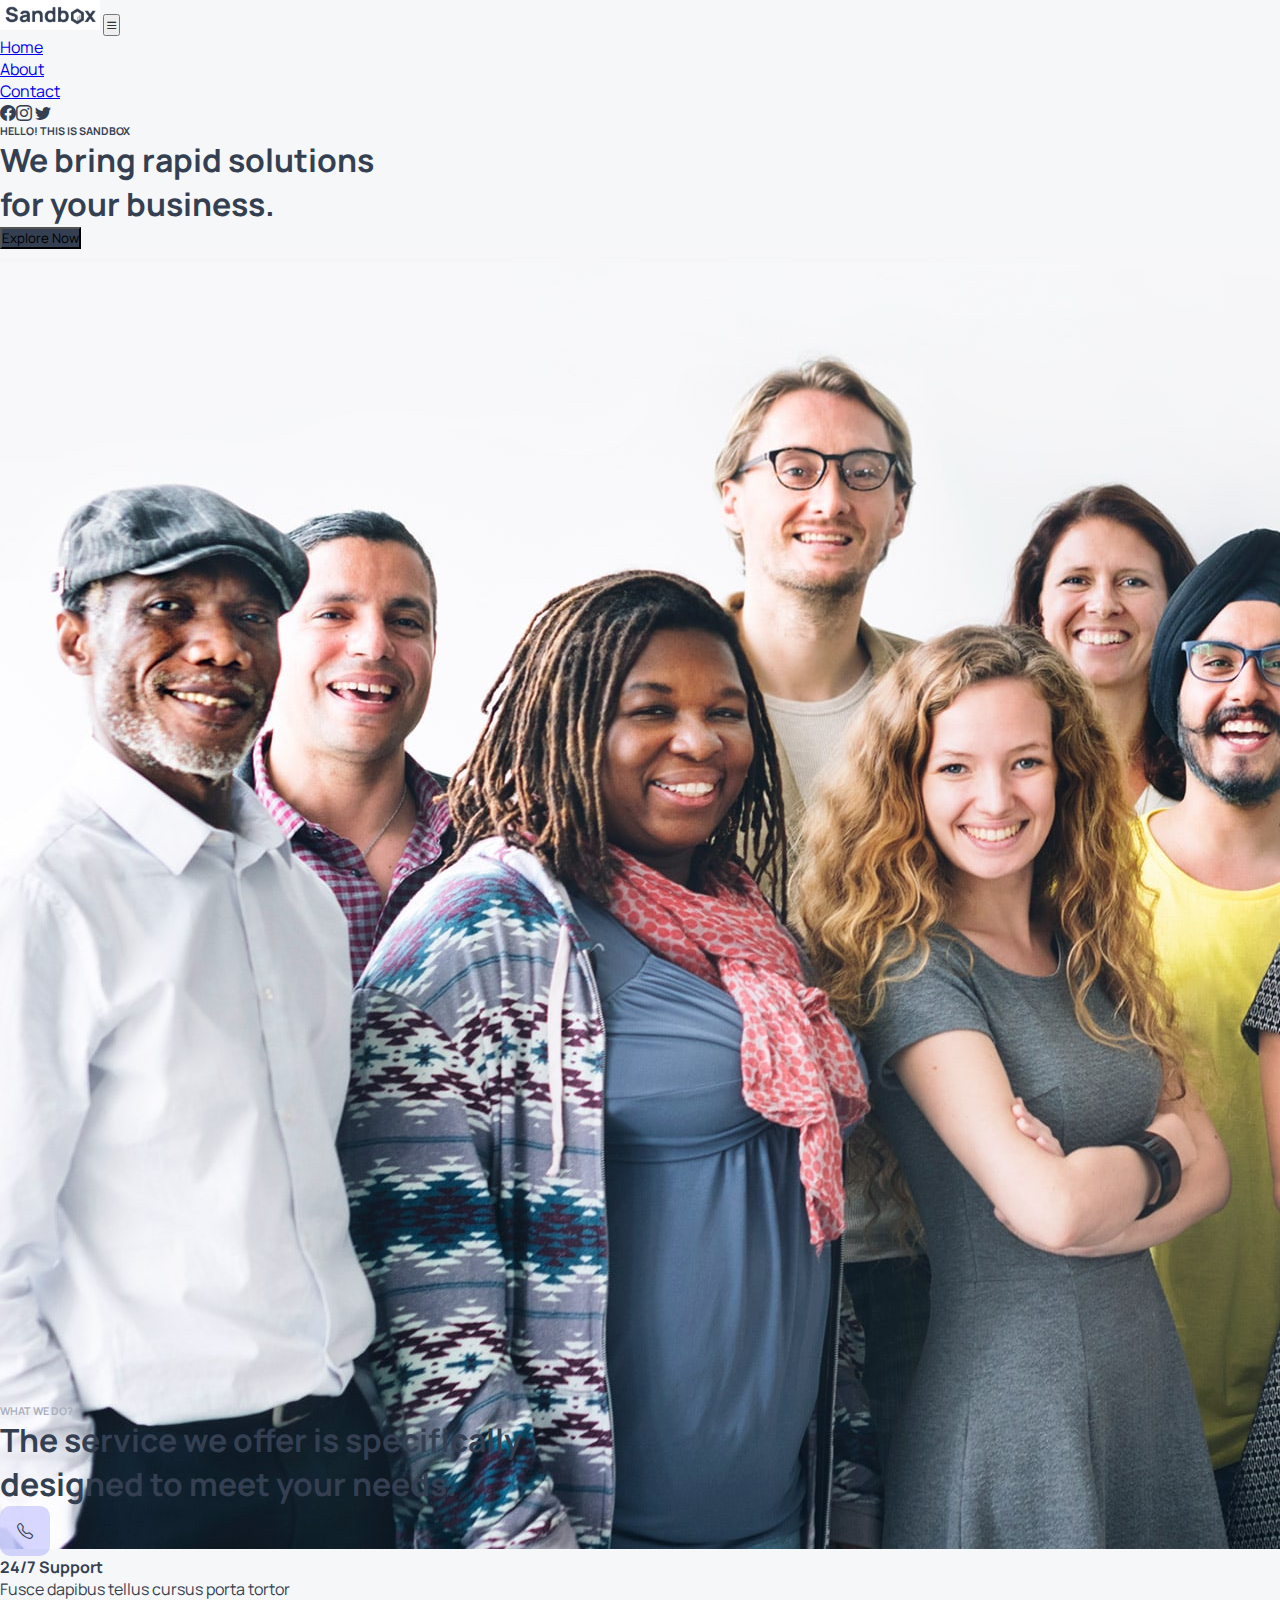
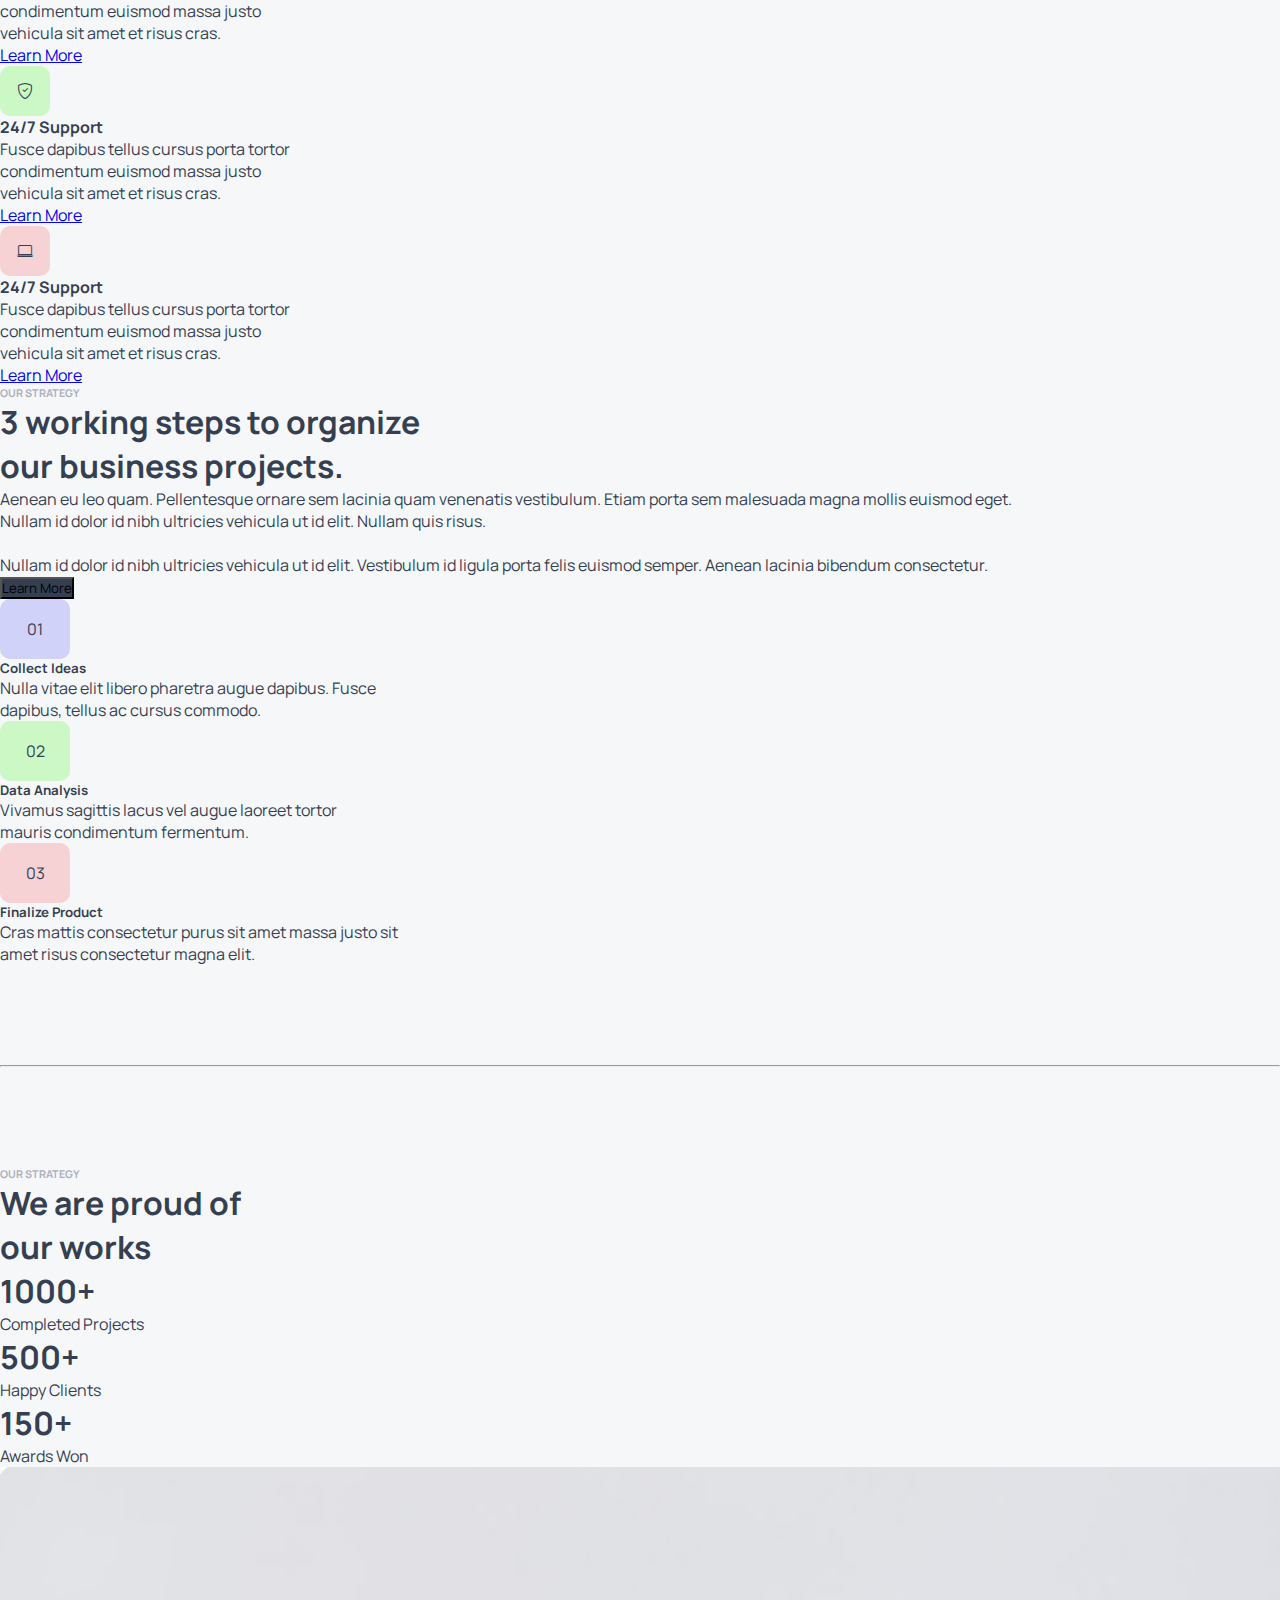
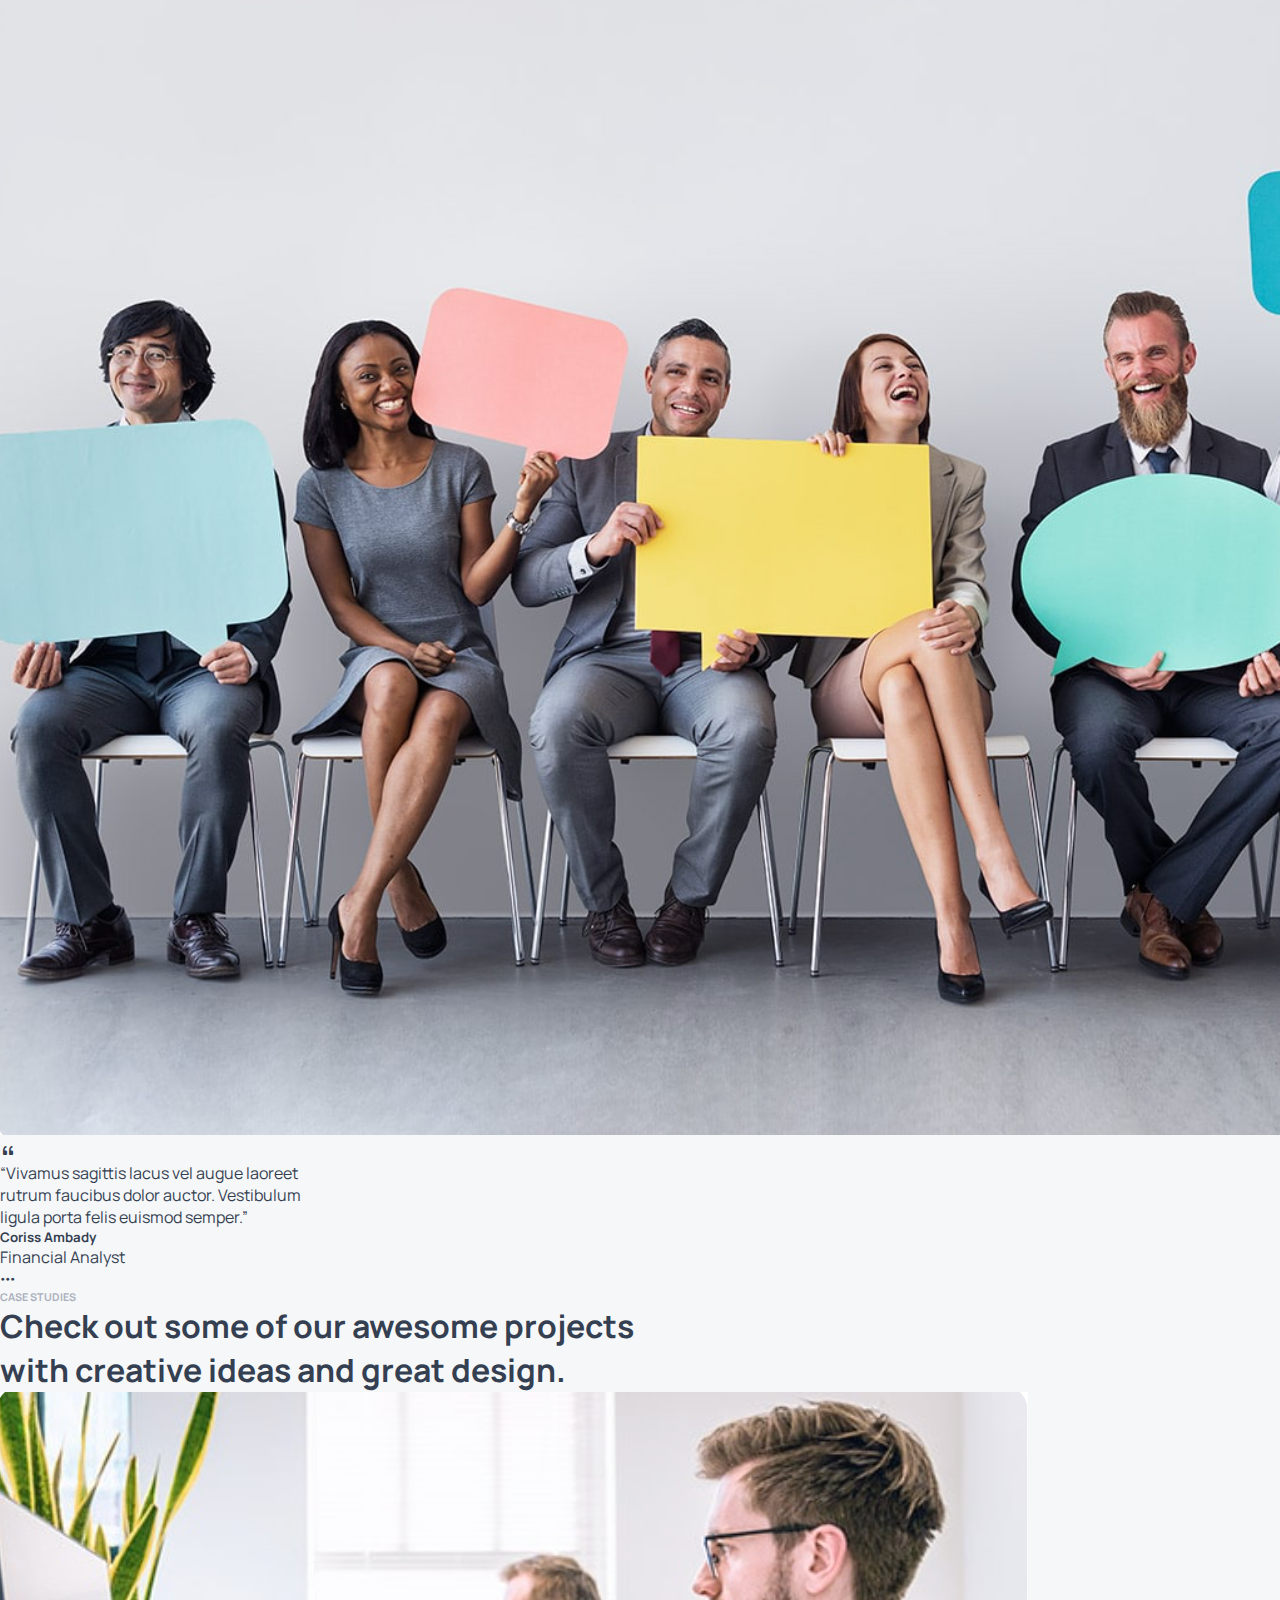
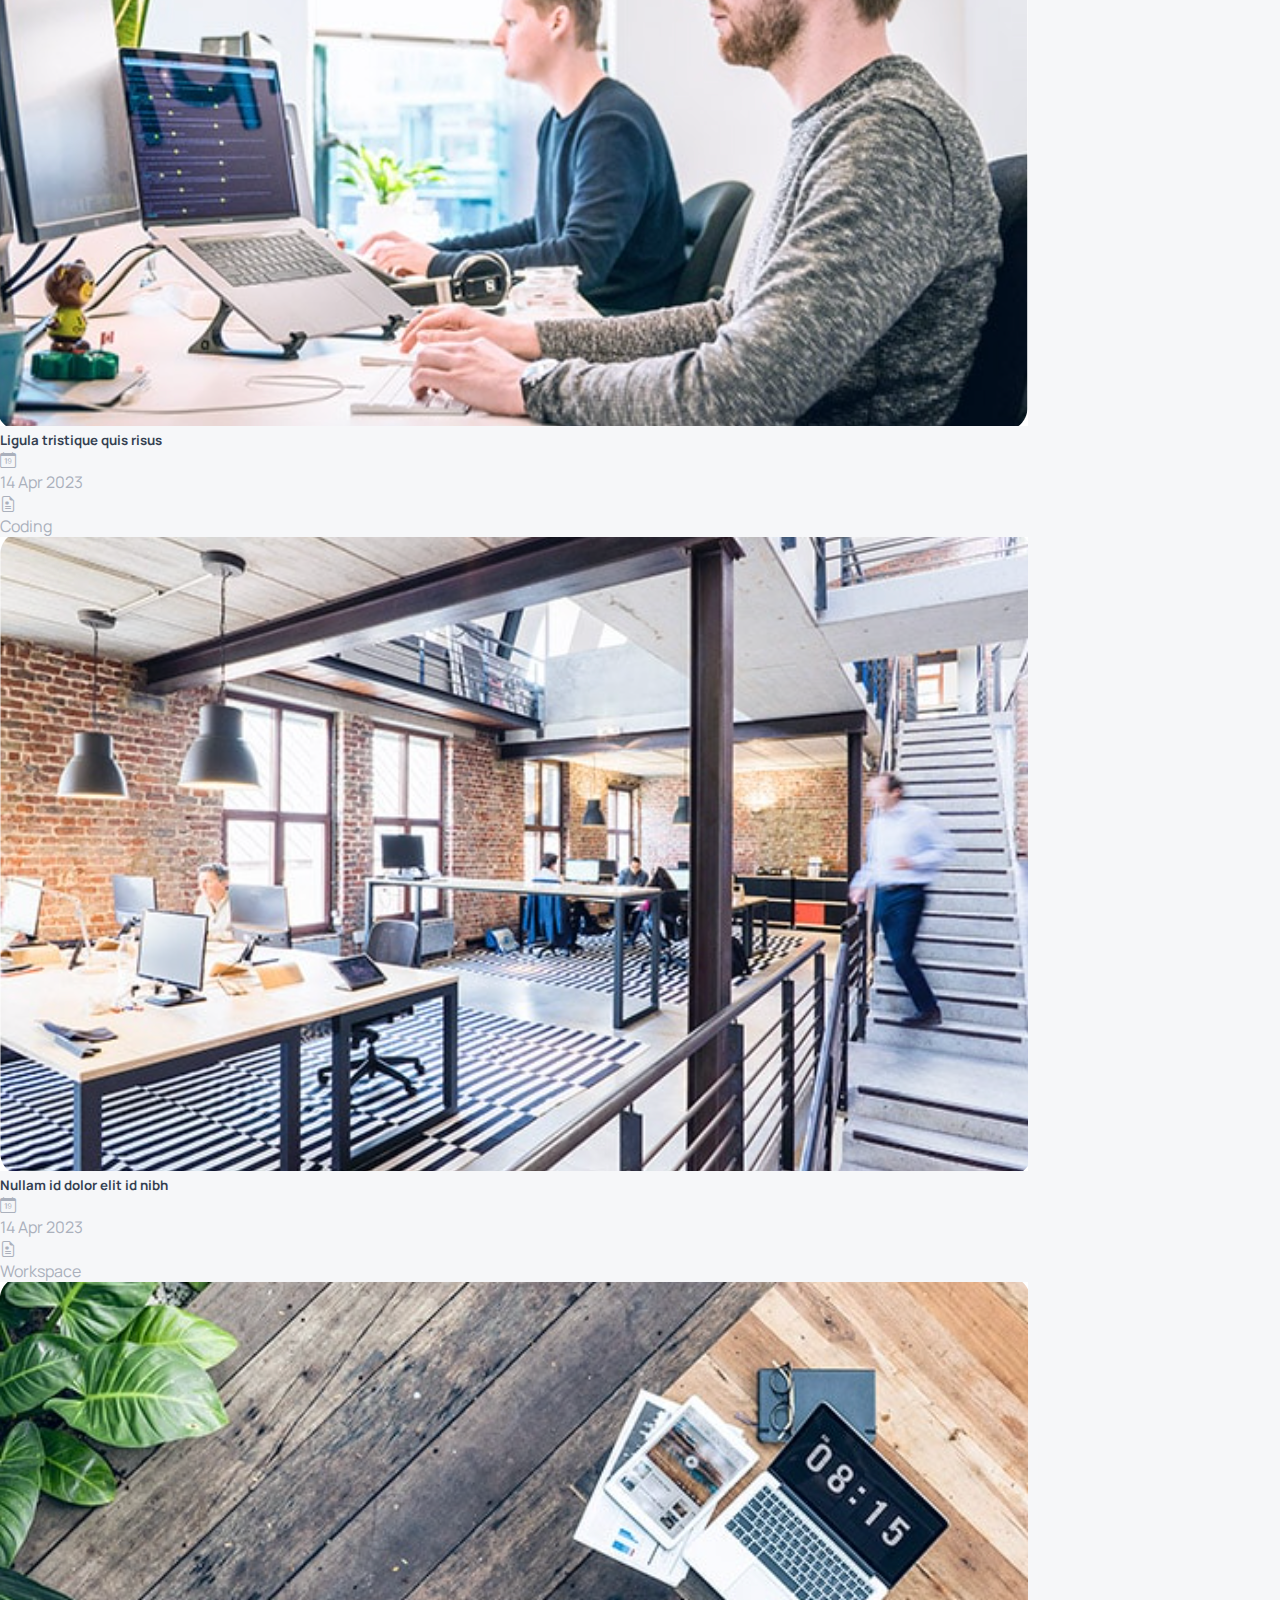
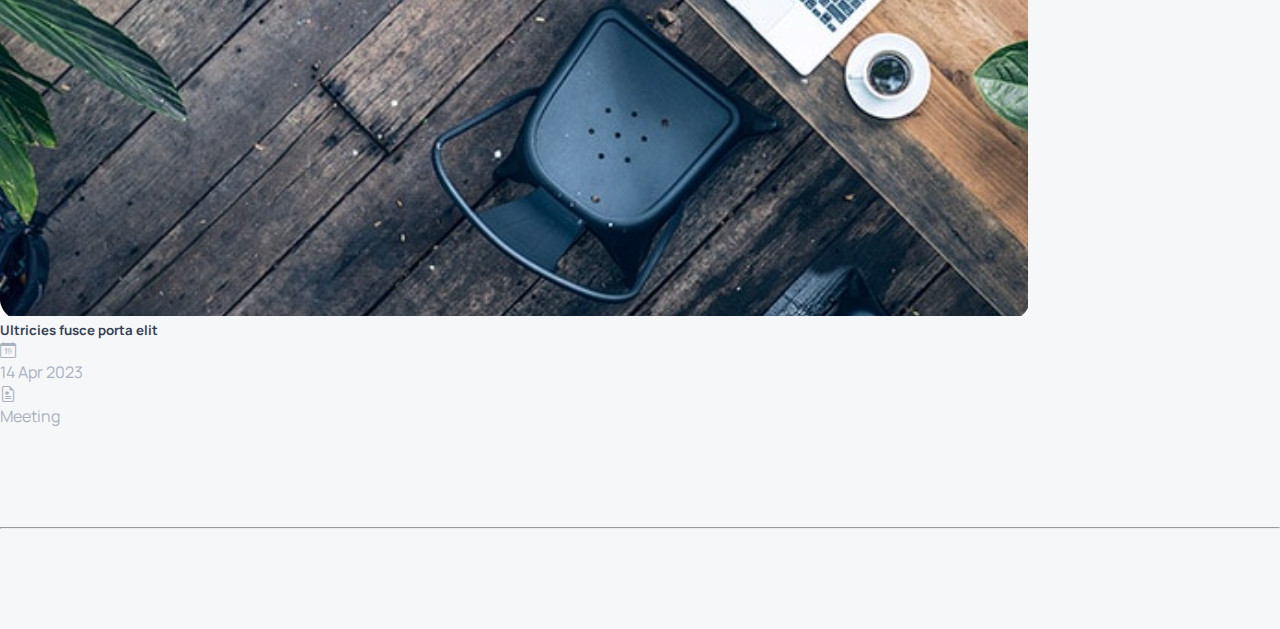
==== index.html @ 97f1c627 "case studies added" ====
<!DOCTYPE html>
<html lang="en">
  <head>
    <meta charset="UTF-8" />
    <meta name="viewport" content="width=device-width, initial-scale=1.0" />
    <title>Document</title>
    <!-- Bootstrap CSS CDN -->
    <link
      href="https://cdn.jsdelivr.net/npm/bootstrap@5.3.1/dist/css/bootstrap.min.css"
      rel="stylesheet"
      integrity="sha384-4bw+/aepP/YC94hEpVNVgiZdgIC5+VKNBQNGCHeKRQN+PtmoHDEXuppvnDJzQIu9"
      crossorigin="anonymous"
    />

    <!-- Bootstrap Icons -->
    <link
      rel="stylesheet"
      href="https://cdn.jsdelivr.net/npm/bootstrap-icons@1.10.5/font/bootstrap-icons.css"
    />

    <!-- CSS File -->
    <link rel="stylesheet" href="styles/style.css" />

    <!-- Google font -->
    <link rel="preconnect" href="https://fonts.googleapis.com" />
    <link rel="preconnect" href="https://fonts.gstatic.com" crossorigin />
    <link
      href="https://fonts.googleapis.com/css2?family=Manrope:wght@200;300;400;500;600;700;800&display=swap"
      rel="stylesheet"
    />
  </head>
  <body>
    <!-- Main Start -->

    <!-- Navbar Start -->
    <nav class="navbar navbar-expand-lg bg-white m-lg-5 p-lg-3 rounded-2">
      <div class="container-fluid">
        <a class="navbar-brand" href="#"
          ><img src="assets/logo.png" style="width: 100px" alt=""
        /></a>
        <button
          class="navbar-toggler border-0"
          type="button"
          data-bs-toggle="collapse"
          data-bs-target="#navbarSupportedContent"
          aria-controls="navbarSupportedContent"
          aria-expanded="false"
          aria-label="Toggle navigation"
        >
          <!-- <span class="navbar-toggler-icon"></span> -->
          <i class="bi bi-list"></i>
        </button>
        <div class="collapse navbar-collapse" id="navbarSupportedContent">
          <ul class="navbar-nav me-auto mb-2 mb-lg-0 mx-lg-auto">
            <li class="nav-item mx-3 fw-semibold">
              <a class="nav-link active" aria-current="page" href="#">Home</a>
            </li>
            <li class="nav-item mx-3 fw-semibold">
              <a class="nav-link" href="#">About</a>
            </li>
            <li class="nav-item mx-3 fw-semibold">
              <a class="nav-link" href="#">Contact</a>
            </li>
          </ul>
          <div>
            <i class="bi bi-facebook fs-5 mx-2"></i
            ><i class="bi bi-instagram fs-5 mx-2"></i>
            <i class="bi bi-twitter fs-5 mx-2"></i>
          </div>
        </div>
      </div>
    </nav>
    <!-- Navbar End -->

    <main>
      <!-- Banner Start -->
      <section class="mt-5 pt-5 position-relative">
        <h6 class="text-center fw-semibold">HELLO! THIS IS SANDBOX</h6>
        <h1 class="text-center fw-semibold headline">
          We bring rapid solutions <br />
          for your business.
        </h1>

        <button
          class="primary-btn border-0 rounded-pill py-3 px-lg-5 px-4 fw-semibold text-white d-block mx-auto mt-5"
        >
          Explore Now
        </button>

        <img class="img-fluid z" src="assets/banner.jpg" alt="" />
      </section>
      <!-- Banner End -->

      <!-- What we Do -->
      <section class="container bg-white rounded-3 margin">
        <h6 class="text-center fw-semibold pt-5 text-soft">WHAT WE DO?</h6>
        <h1 class="text-center my-5 fw-semibold">
          The service we offer is specifically <br />
          designed to meet your needs.
        </h1>

        <div class="row mb-5">
          <div class="col-12 col-md-6 col-lg-4">
            <div class="text-center">
              <div class="light-blue mx-auto mb-3">
                <i class="bi bi-telephone d-block mx-auto text-primary"></i>
              </div>
              <h4>24/7 Support</h4>
              <p class="text-secondary">
                Fusce dapibus tellus cursus porta tortor <br />
                condimentum euismod massa justo <br />
                vehicula sit amet et risus cras.
              </p>
              <a class="text-decoration-none fw-semibold text-primary" href="#"
                ><p>Learn More</p></a
              >
            </div>
          </div>
          <div class="col-12 col-md-6 col-lg-4">
            <div class="text-center">
              <div class="light-green mx-auto mb-3">
                <i class="bi bi-shield-check text-success"></i>
              </div>
              <h4>24/7 Support</h4>
              <p class="text-secondary">
                Fusce dapibus tellus cursus porta tortor <br />
                condimentum euismod massa justo <br />
                vehicula sit amet et risus cras.
              </p>
              <a class="text-decoration-none fw-semibold text-success" href="#"
                ><p>Learn More</p></a
              >
            </div>
          </div>
          <div class="col-12 col-md-6 col-lg-4">
            <div class="text-center">
              <div class="light-red mx-auto mb-3">
                <i class="bi bi-laptop text-danger"></i>
              </div>
              <h4>24/7 Support</h4>
              <p class="text-secondary">
                Fusce dapibus tellus cursus porta tortor <br />
                condimentum euismod massa justo <br />
                vehicula sit amet et risus cras.
              </p>
              <a class="text-decoration-none fw-semibold text-danger" href="#"
                ><p>Learn More</p></a
              >
            </div>
          </div>
        </div>

        <!-- Our Strategy -->
        <section>
          <div class="row p-5">
            <div class="col-12 col-md-6 col-lg-6">
              <h6 class="fw-semibold text-soft">OUR STRATEGY</h6>
              <h1 class="fw-semibold mt-4">
                3 working steps to organize <br />
                our business projects.
              </h1>
              <p class="fs-6 mt-4">
                Aenean eu leo quam. Pellentesque ornare sem lacinia quam
                venenatis vestibulum. Etiam porta sem malesuada magna mollis
                euismod eget. <br />
                Nullam id dolor id nibh ultricies vehicula ut id elit. Nullam
                quis risus. <br />
                <br />
                Nullam id dolor id nibh ultricies vehicula ut id elit.
                Vestibulum id ligula porta felis euismod semper. Aenean lacinia
                bibendum consectetur.
              </p>
              <button
                class="primary-btn border-0 rounded-pill py-3 px-lg-5 px-4 fw-semibold text-white d-block mt-5"
              >
                Learn More
              </button>
            </div>
            <div class="col-12 col-md-6 col-lg-6">
              <div class="row">
                <!-- card -->
                <div class="d-flex my-5">
                  <div class="light-blue-2 fw-bold fs-4 text-primary">01</div>
                  <div class="ps-4 w-100">
                    <h5 class="fw-semibold">Collect Ideas</h5>
                    <p>
                      Nulla vitae elit libero pharetra augue dapibus. Fusce
                      <br />
                      dapibus, tellus ac cursus commodo.
                    </p>
                  </div>
                </div>
                <!-- card -->
                <!-- card -->
                <div class="d-flex mb-5 ms-lg-5">
                  <div class="light-green-2 fw-bold fs-4 text-success">02</div>
                  <div class="ps-4 w-100">
                    <h5 class="fw-semibold">Data Analysis</h5>
                    <p>
                      Vivamus sagittis lacus vel augue laoreet tortor <br />
                      mauris condimentum fermentum.
                    </p>
                  </div>
                </div>
                <!-- card -->
                <!-- card -->
                <div class="d-flex">
                  <div class="light-red-2 fw-bold fs-4 text-danger">03</div>
                  <div class="ps-4 w-100">
                    <h5 class="fw-semibold">Finalize Product</h5>
                    <p>
                      Cras mattis consectetur purus sit amet massa justo sit
                      <br />
                      amet risus consectetur magna elit.
                    </p>
                  </div>
                </div>
                <!-- card -->
              </div>
            </div>
          </div>
        </section>
        <!-- Our Strategy -->
        <hr class="margin-y" />

        <!-- Company Facts -->
        <section>
          <div class="row p-5">
            <h6 class="fw-semibold text-soft">OUR STRATEGY</h6>
            <div class="col-12 col-md-4">
              <h1 class="fw-semibold mt-3">
                We are proud of <br />
                our works
              </h1>
            </div>
            <div class="col-12 col-md-3 text-center mt-5 mt-lg-0">
              <h1 class="fw-semibold mt-3">1000+</h1>
              <p class="text-secondary">Completed Projects</p>
            </div>
            <div class="col-12 col-md-3 text-center">
              <h1 class="fw-semibold mt-3">500+</h1>
              <p class="text-secondary">Happy Clients</p>
            </div>
            <div class="col-12 col-md-2 text-center">
              <h1 class="fw-semibold mt-3">150+</h1>
              <p class="text-secondary">Awards Won</p>
            </div>
          </div>
        </section>
        <!-- Company Facts -->

        <!-- Testimonials -->
        <section>
          <div class="row p-5">
            <div class="col-12 col-md-6 p-0">
              <img
                class="img-fluid rounded-s-3"
                src="assets/testimonials.png"
                alt=""
              />
            </div>
            <div
              class="col-12 col-md-6 d-flex justify-content-center align-items-center bg-base rounded-end-3 pb-4"
            >
              <div class="text-center">
                <i class="bi bi-quote text-secondary fs-1"></i>
                <p class="fs-5 lh-lg text-secondary">
                  “Vivamus sagittis lacus vel augue laoreet <br />
                  rutrum faucibus dolor auctor. Vestibulum <br />
                  ligula porta felis euismod semper.”
                </p>
                <h5 class="fw-semibold mt-4">Coriss Ambady</h5>
                <p class="text-secondary">Financial Analyst</p>
                <i class="bi bi-three-dots text-secondary"></i>
              </div>
            </div>
          </div>
        </section>
        <!-- Testimonials -->

        <!-- Case Studies -->
        <section>
          <div class="p-5">
            <h6 class="fw-semibold text-center text-soft">CASE STUDIES</h6>
            <h1 class="fw-semibold text-center mt-4">
              Check out some of our awesome projects <br />
              with creative ideas and great design.
            </h1>

            <!-- card -->
            <div class="row mt-5">
              <div class="col-12 col-md-4">
                <img
                  class="img-fluid rounded-3"
                  src="assets/card1.png"
                  alt=""
                />
                <div class="mt-4">
                  <h5 class="fw-semibold">Ligula tristique quis risus</h5>
                  <span class="d-flex text-soft mt-3">
                    <i class="bi bi-calendar-date me-2"></i>
                    <p>14 Apr 2023</p>
                    <span class="d-flex ms-4">
                      <i class="bi bi-file-earmark-medical me-2"></i>
                      <p>Coding</p>
                    </span>
                  </span>
                </div>
              </div>
              <div class="col-12 col-md-4">
                <img
                  class="img-fluid rounded-3"
                  src="assets/card2.png"
                  alt=""
                />
                <div class="mt-4">
                  <h5 class="fw-semibold">Nullam id dolor elit id nibh</h5>
                  <span class="d-flex text-soft mt-3">
                    <i class="bi bi-calendar-date me-2"></i>
                    <p>14 Apr 2023</p>
                    <span class="d-flex ms-4">
                      <i class="bi bi-file-earmark-medical me-2"></i>
                      <p>Workspace</p>
                    </span>
                  </span>
                </div>
              </div>
              <div class="col-12 col-md-4">
                <img
                  class="img-fluid rounded-3"
                  src="assets/card3.png"
                  alt=""
                />
                <div class="mt-4">
                  <h5 class="fw-semibold">Ultricies fusce porta elit</h5>
                  <span class="d-flex text-soft mt-3">
                    <i class="bi bi-calendar-date me-2"></i>
                    <p>14 Apr 2023</p>
                    <span class="d-flex ms-4">
                      <i class="bi bi-file-earmark-medical me-2"></i>
                      <p>Meeting</p>
                    </span>
                  </span>
                </div>
              </div>
            </div>
          </div>
        </section>
        <!-- Case Studies -->
        <hr class="margin-y" />
      </section>
      <!-- What we Do -->
    </main>

    <!-- Main End -->

    <!-- Bootstrap JS CDN -->
    <script
      src="https://cdn.jsdelivr.net/npm/bootstrap@5.3.1/dist/js/bootstrap.bundle.min.js"
      integrity="sha384-HwwvtgBNo3bZJJLYd8oVXjrBZt8cqVSpeBNS5n7C8IVInixGAoxmnlMuBnhbgrkm"
      crossorigin="anonymous"
    ></script>
  </body>
</html>
---- styles/style.css ----
*{
    margin: 0;
    padding: 0;
    font-family: 'Manrope', sans-serif;
}
body{
    background: #F6F7F9;
    color: #343F51;
}

.primary-btn{
    background-color: #343F51;
}
.secondary-btn{
    border: 3px solid #343F51;
    background-color: #fff;
}
.secondary-btn:hover{
    color: #fff;
    background-color: #343F51;
}
.light-blue{
    background-color: rgba(0, 0, 255, 0.15);
    width: 50px;
    height: 50px;
    display: flex;
    justify-content: center;
    align-items: center;
    border-radius: 10px;
}
.light-green{
    background-color: rgba(38, 255, 0, 0.204);
    width: 50px;
    height: 50px;
    display: flex;
    justify-content: center;
    align-items: center;
    border-radius: 10px;
}
.light-red{
    background-color: rgba(255, 0, 0, 0.15);
    width: 50px;
    height: 50px;
    display: flex;
    justify-content: center;
    align-items: center;
    border-radius: 10px;
}
.margin{
    margin-top: -150px;
    position: absolute;
    right: 0;
    left: 0;
    z-index: 10;
}
.light-blue-2{
    background-color: rgba(0, 0, 255, 0.15);
    width: 70px;
    height: 60px;
    display: flex;
    justify-content: center;
    align-items: center;
    border-radius: 10px;
}
.light-green-2{
    background-color: rgba(38, 255, 0, 0.204);
    width: 70px;
    height: 60px;
    display: flex;
    justify-content: center;
    align-items: center;
    border-radius: 10px;
}
.light-red-2{
    background-color: rgba(255, 0, 0, 0.15);
    width: 70px;
    height: 60px;
    display: flex;
    justify-content: center;
    align-items: center;
    border-radius: 10px;
}
.margin-y{
    margin: 100px 0;
}
.bg-base{
    background: #F6F7F9;
}
.text-soft{
    color: #AAB0BC;
}
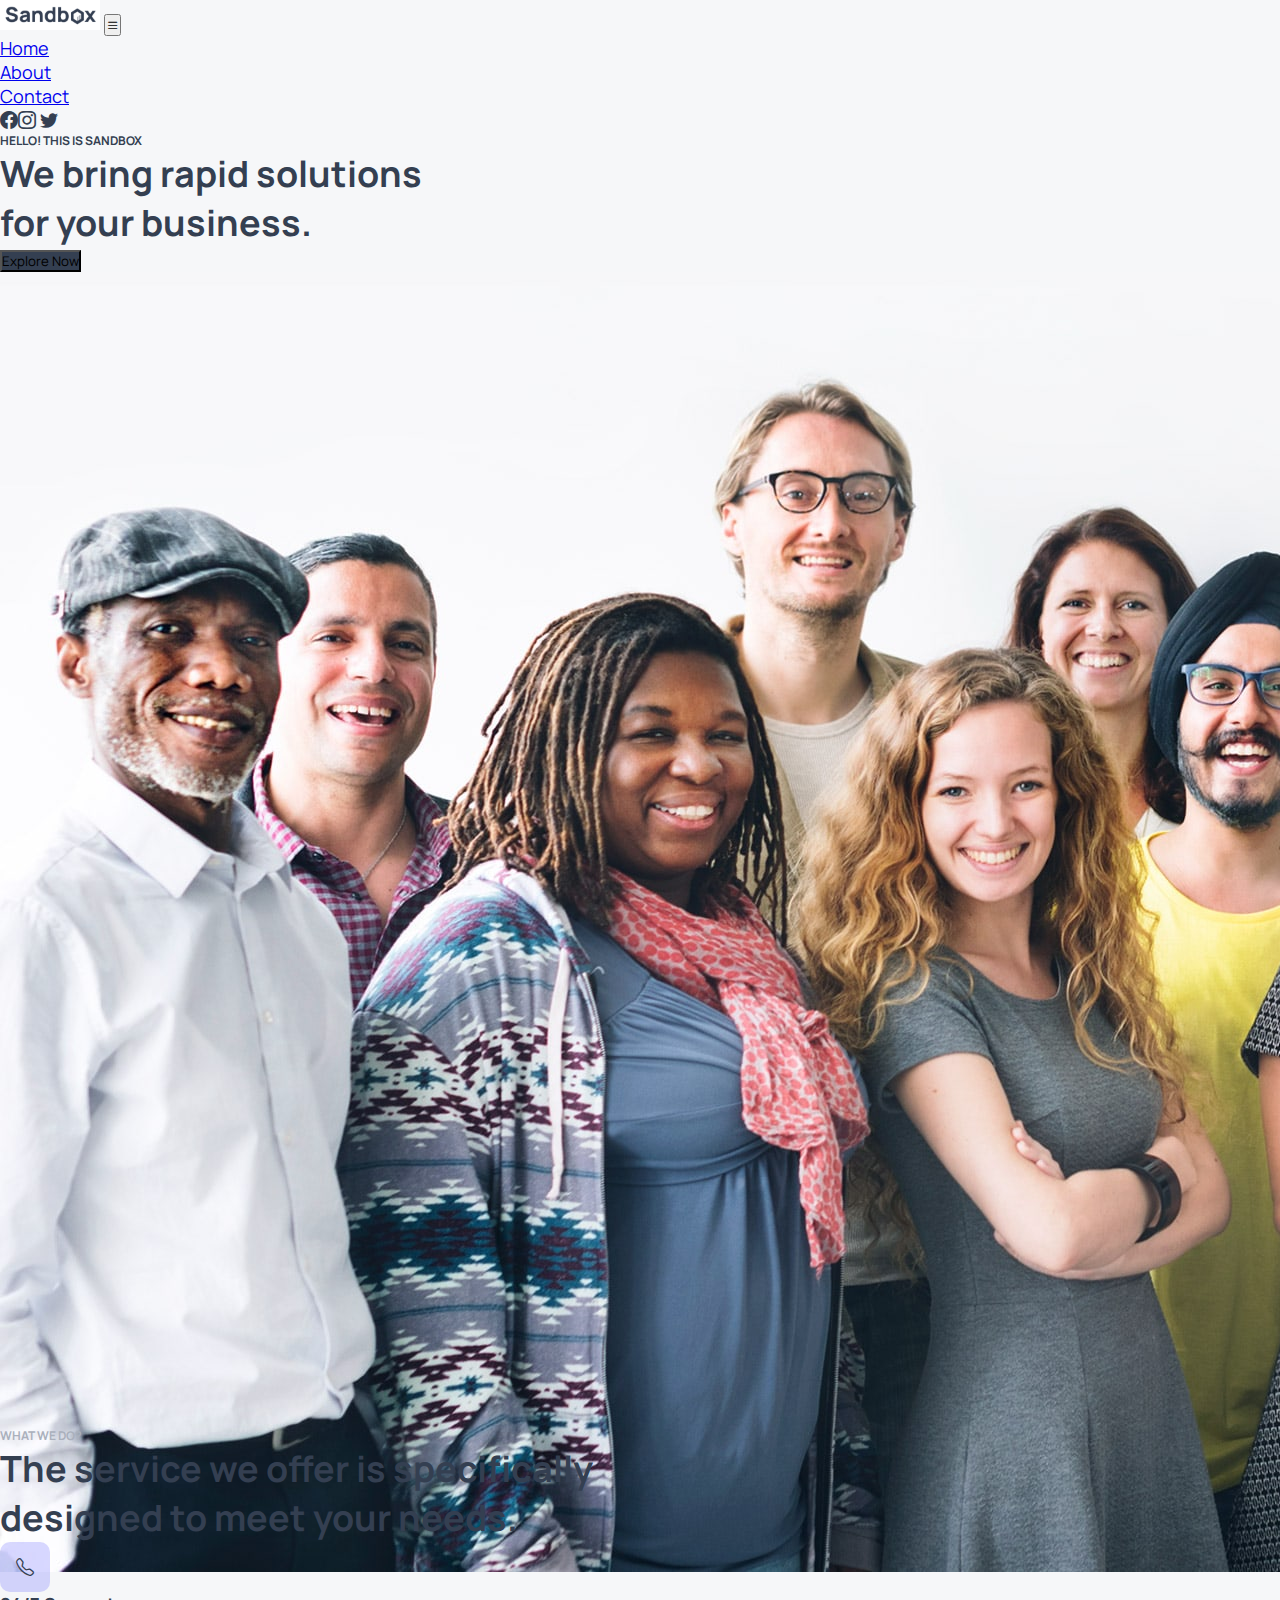
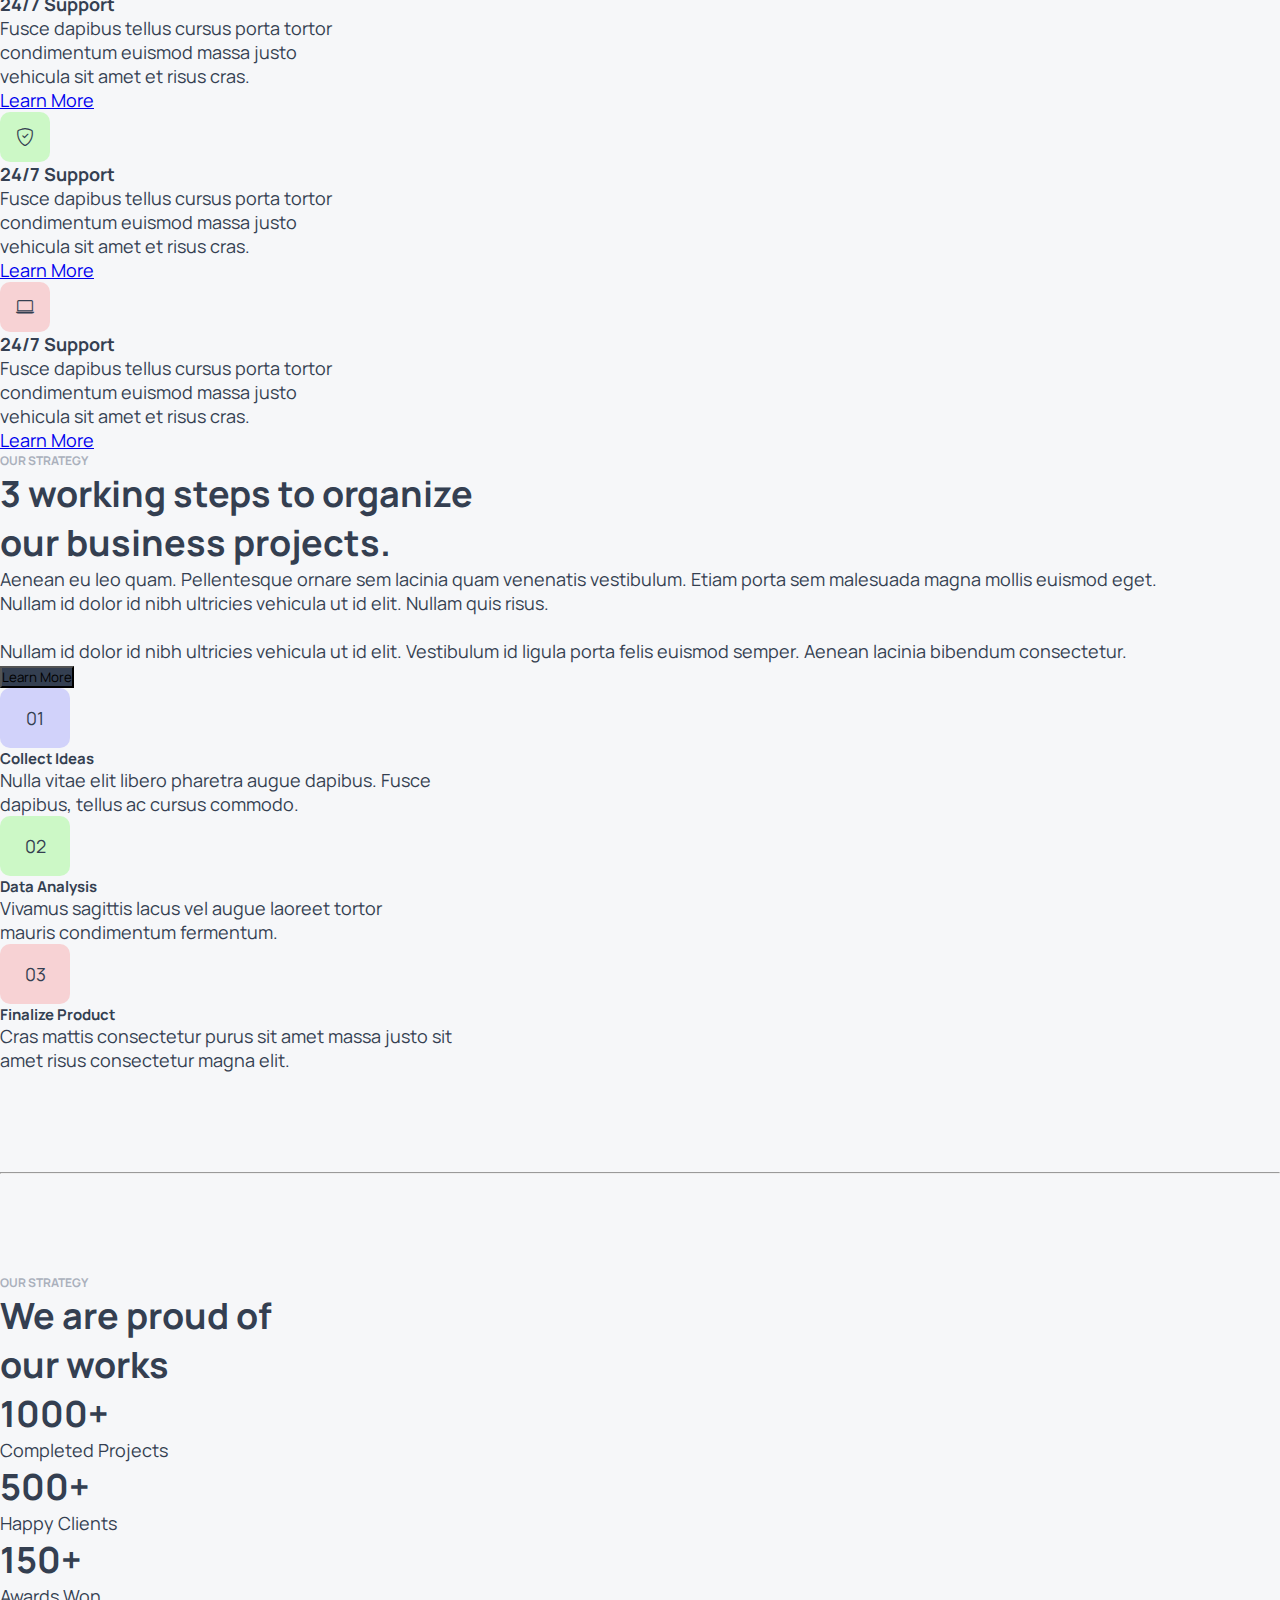
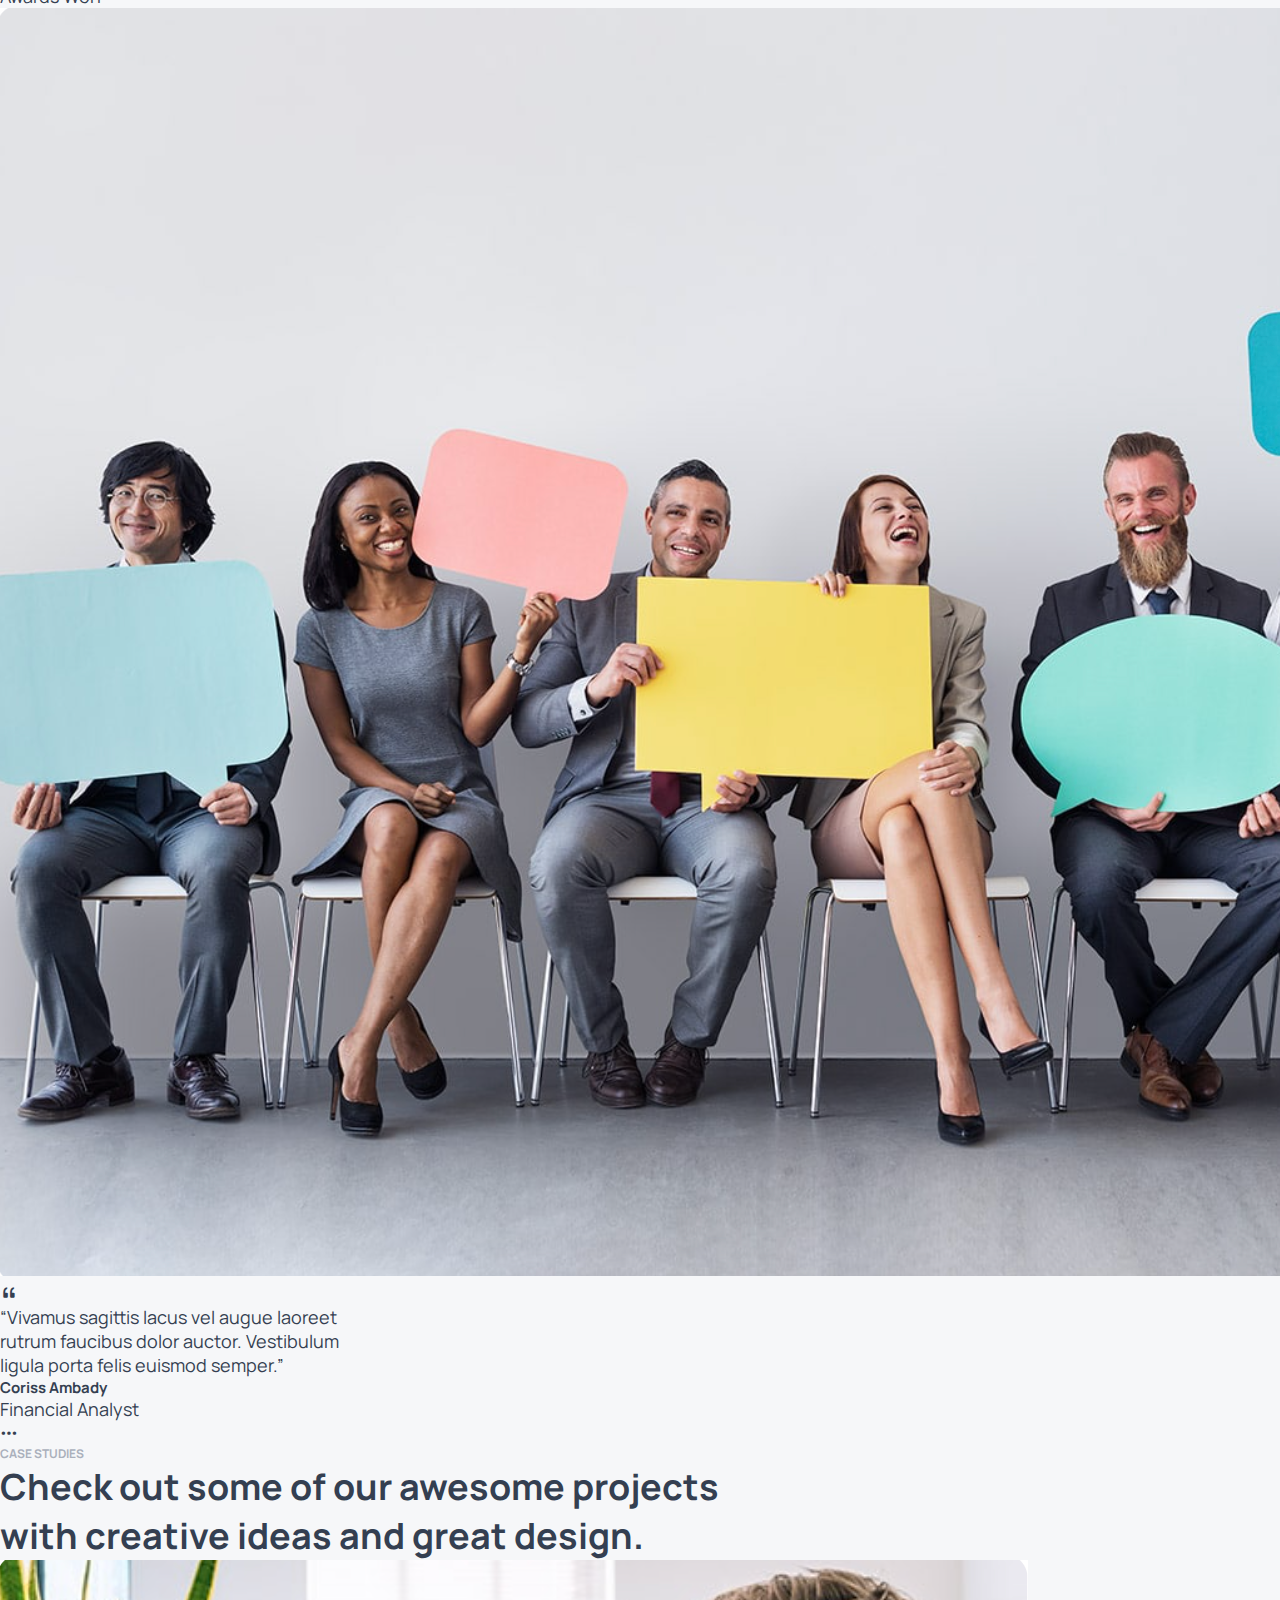
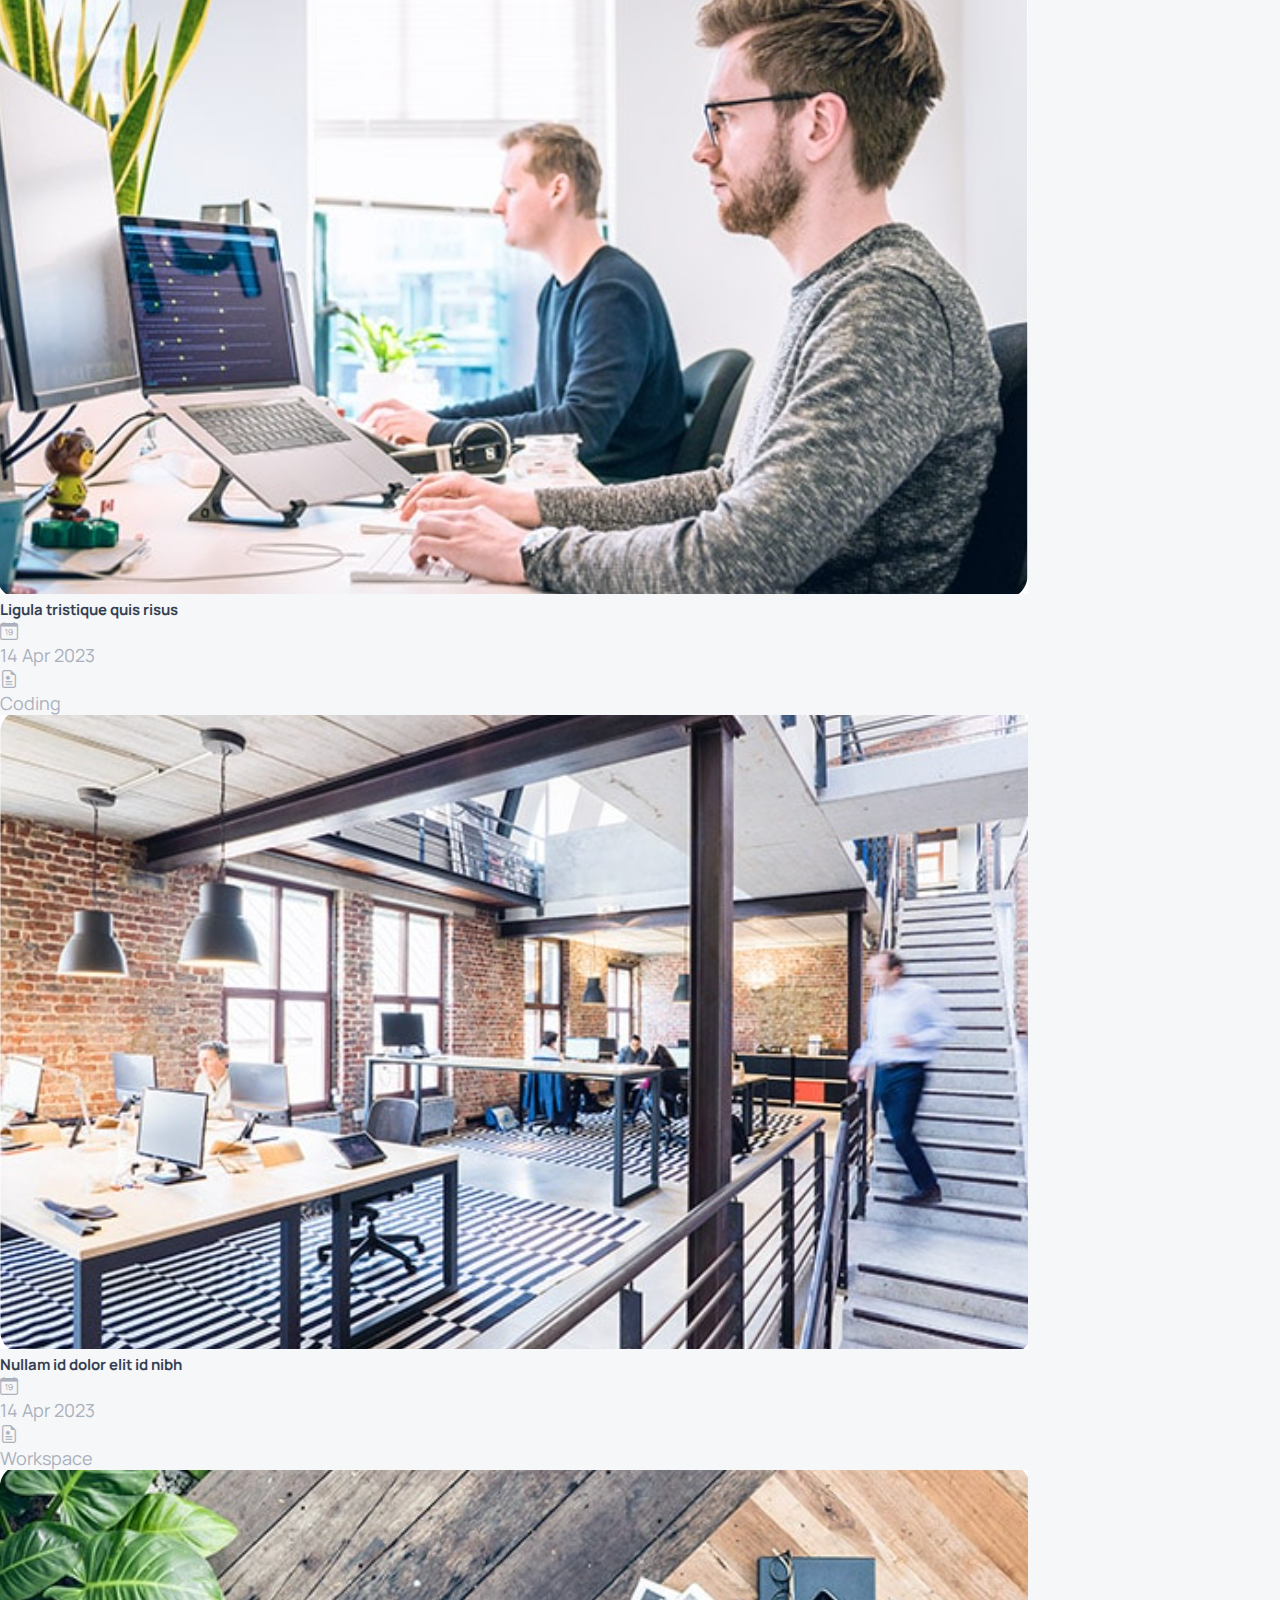
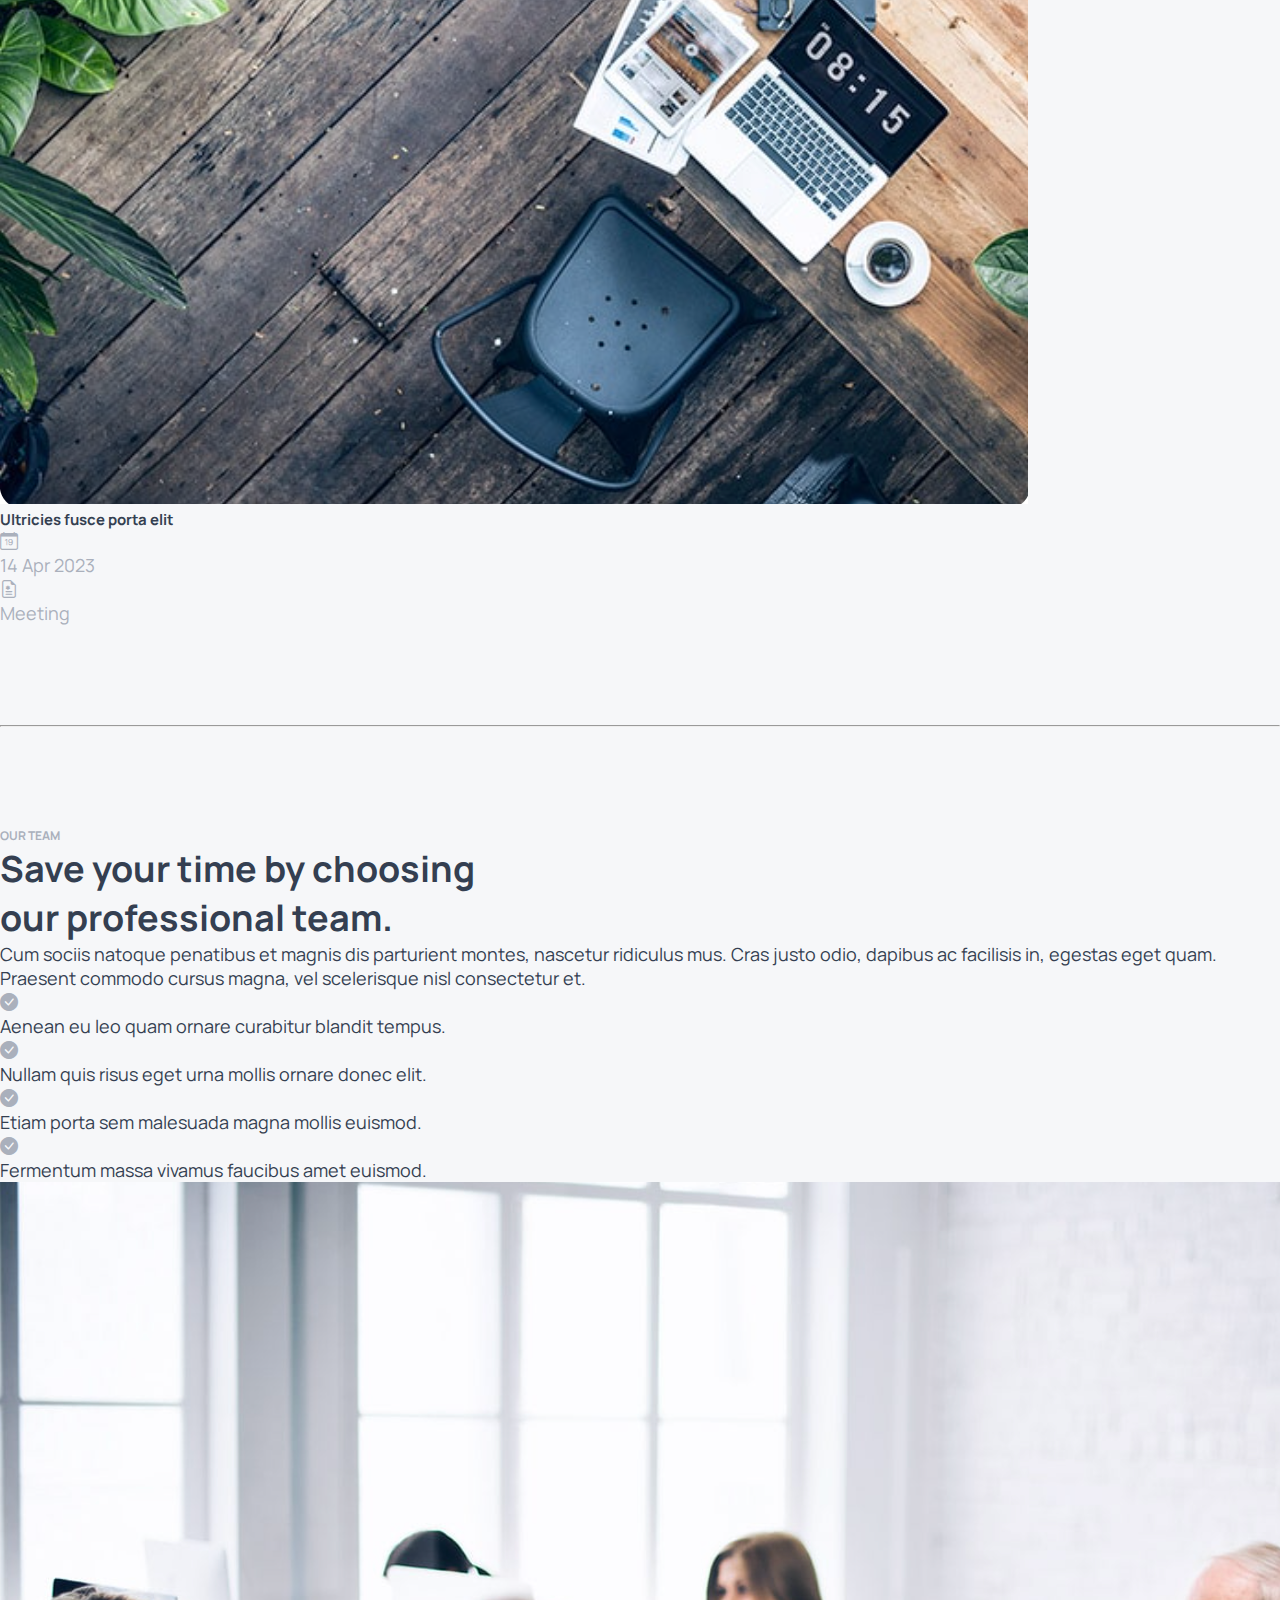
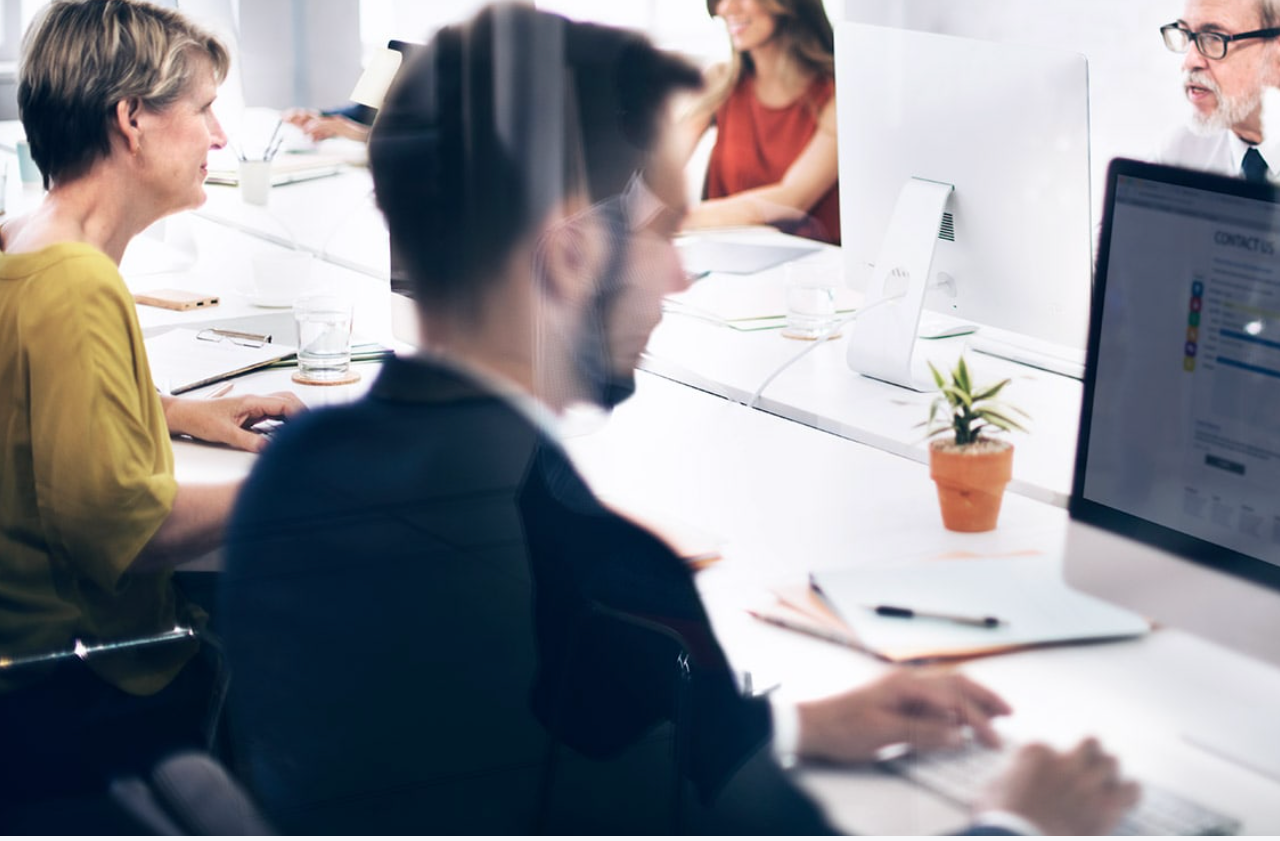
==== commit 50104378: "our team added" ====
--- a/index.html
+++ b/index.html
@@ -63,9 +63,9 @@
             </li>
           </ul>
           <div>
-            <i class="bi bi-facebook fs-5 mx-2"></i
-            ><i class="bi bi-instagram fs-5 mx-2"></i>
-            <i class="bi bi-twitter fs-5 mx-2"></i>
+            <i class="bi bi-facebook mx-2"></i
+            ><i class="bi bi-instagram mx-2"></i>
+            <i class="bi bi-twitter mx-2"></i>
           </div>
         </div>
       </div>
@@ -159,7 +159,7 @@
                 3 working steps to organize <br />
                 our business projects.
               </h1>
-              <p class="fs-6 mt-4">
+              <p class="mt-4">
                 Aenean eu leo quam. Pellentesque ornare sem lacinia quam
                 venenatis vestibulum. Etiam porta sem malesuada magna mollis
                 euismod eget. <br />
@@ -264,7 +264,7 @@
             >
               <div class="text-center">
                 <i class="bi bi-quote text-secondary fs-1"></i>
-                <p class="fs-5 lh-lg text-secondary">
+                <p class="lh-lg text-secondary">
                   “Vivamus sagittis lacus vel augue laoreet <br />
                   rutrum faucibus dolor auctor. Vestibulum <br />
                   ligula porta felis euismod semper.”
@@ -348,6 +348,53 @@
         </section>
         <!-- Case Studies -->
         <hr class="margin-y" />
+
+        <!-- Our Team -->
+        <section>
+          <div>
+            <div class="row p-5">
+              <h6 class="fw-semibold text-soft">OUR TEAM</h6>
+              <div class="col-12 col-md-6">
+                <h1 class="mt-4 fw-semibold">
+                  Save your time by choosing <br />
+                  our professional team.
+                </h1>
+                <p class="my-5 text-secondary">
+                  Cum sociis natoque penatibus et magnis dis parturient montes,
+                  nascetur ridiculus mus. Cras justo odio, dapibus ac facilisis
+                  in, egestas eget quam. Praesent commodo cursus magna, vel
+                  scelerisque nisl consectetur et.
+                </p>
+                <div class="row text-secondary">
+                  <div class="col-md-6 col-12 d-flex">
+                    <i class="bi bi-check-circle-fill me-3 text-soft"></i>
+                    <p>Aenean eu leo quam ornare curabitur blandit tempus.</p>
+                  </div>
+                  <div class="col-md-6 col-12 d-flex">
+                    <i class="bi bi-check-circle-fill me-3 text-soft"></i>
+                    <p>Nullam quis risus eget urna mollis ornare donec elit.</p>
+                  </div>
+                  <div class="col-md-6 col-12 d-flex">
+                    <i class="bi bi-check-circle-fill me-3 text-soft"></i>
+                    <p>Etiam porta sem malesuada magna mollis euismod.</p>
+                  </div>
+                  <div class="col-md-6 col-12 d-flex">
+                    <i class="bi bi-check-circle-fill me-3 text-soft"></i>
+                    <p>Fermentum massa vivamus faucibus amet euismod.</p>
+                  </div>
+                </div>
+              </div>
+              <div class="col-12 col-md-6">
+                <img
+                  class="img-fluid rounded-3"
+                  src="assets/hero1.png"
+                  alt=""
+                />
+              </div>
+            </div>
+          </div>
+        </section>
+        <!-- Our Team -->
       </section>
       <!-- What we Do -->
     </main>
--- a/styles/style.css
+++ b/styles/style.css
@@ -7,6 +7,7 @@
 body{
     background: #F6F7F9;
     color: #343F51;
+    font-size: 18px;
 }
 
 .primary-btn{
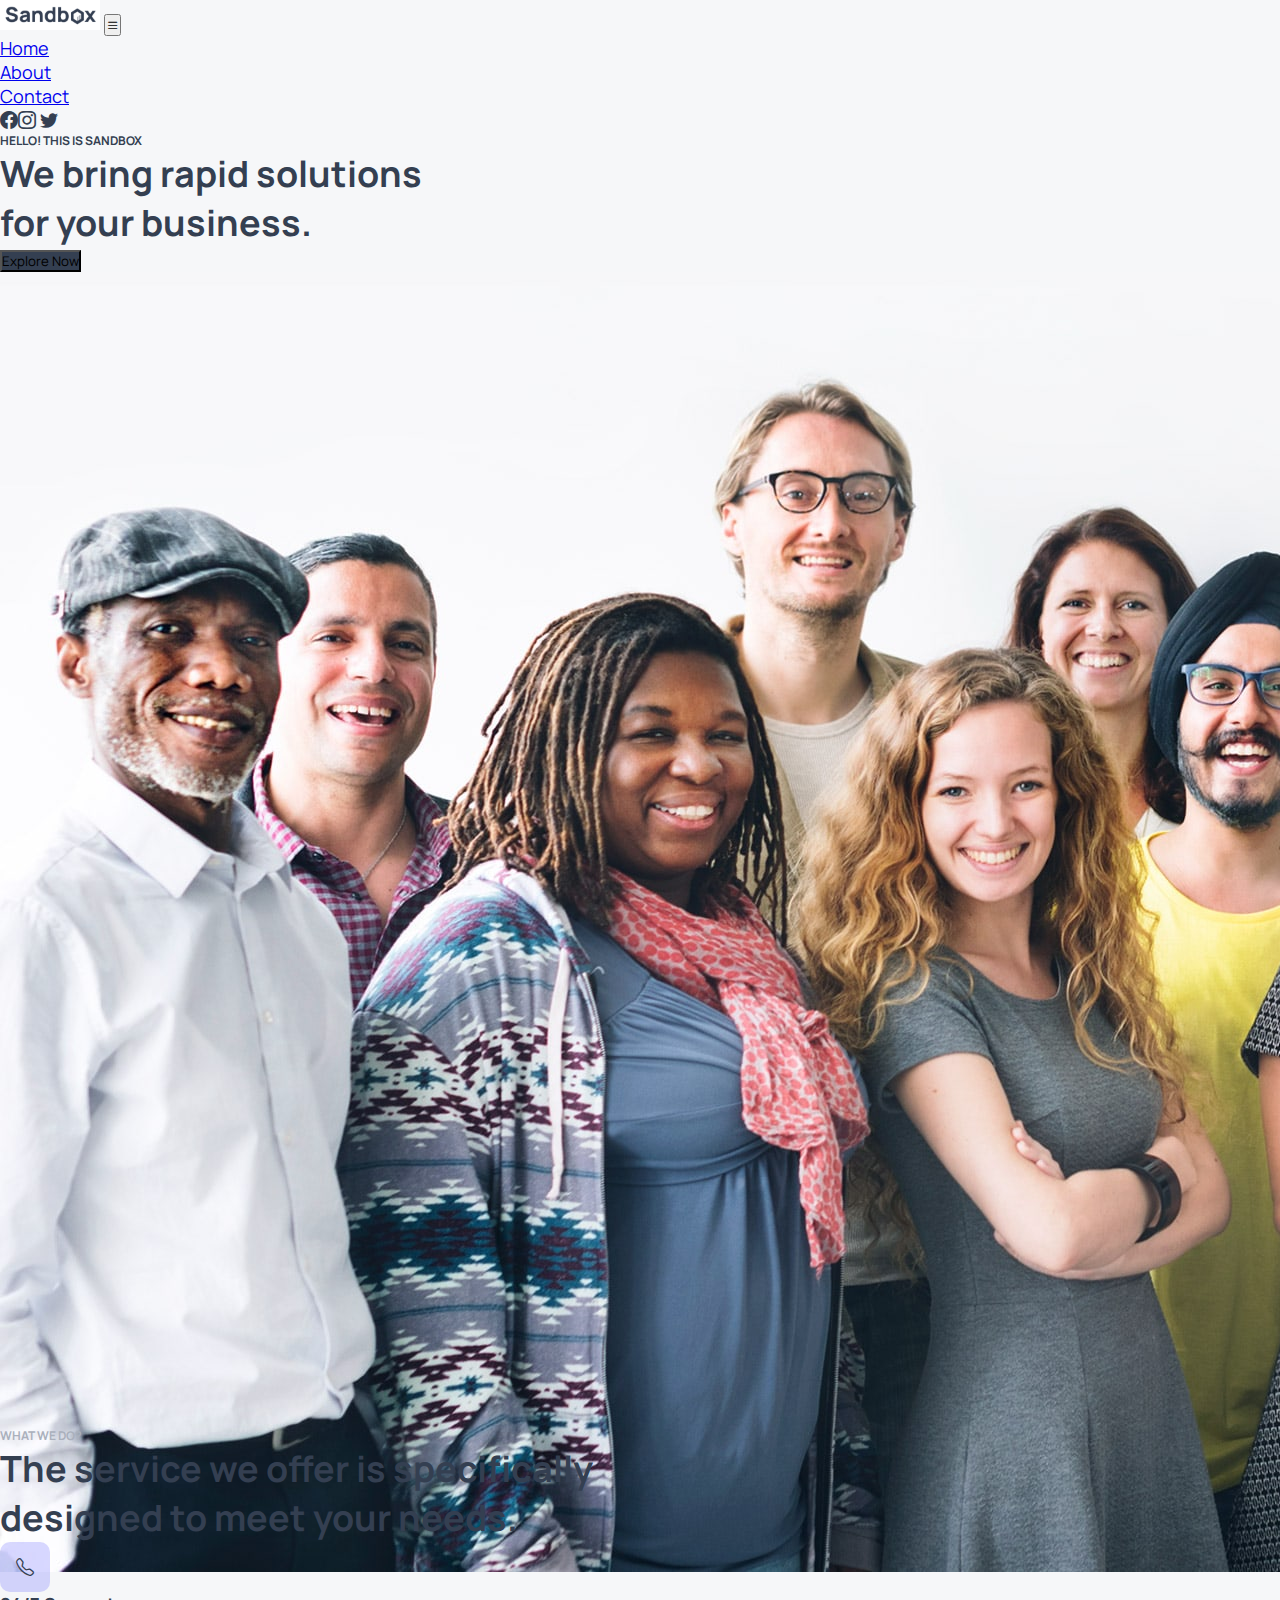
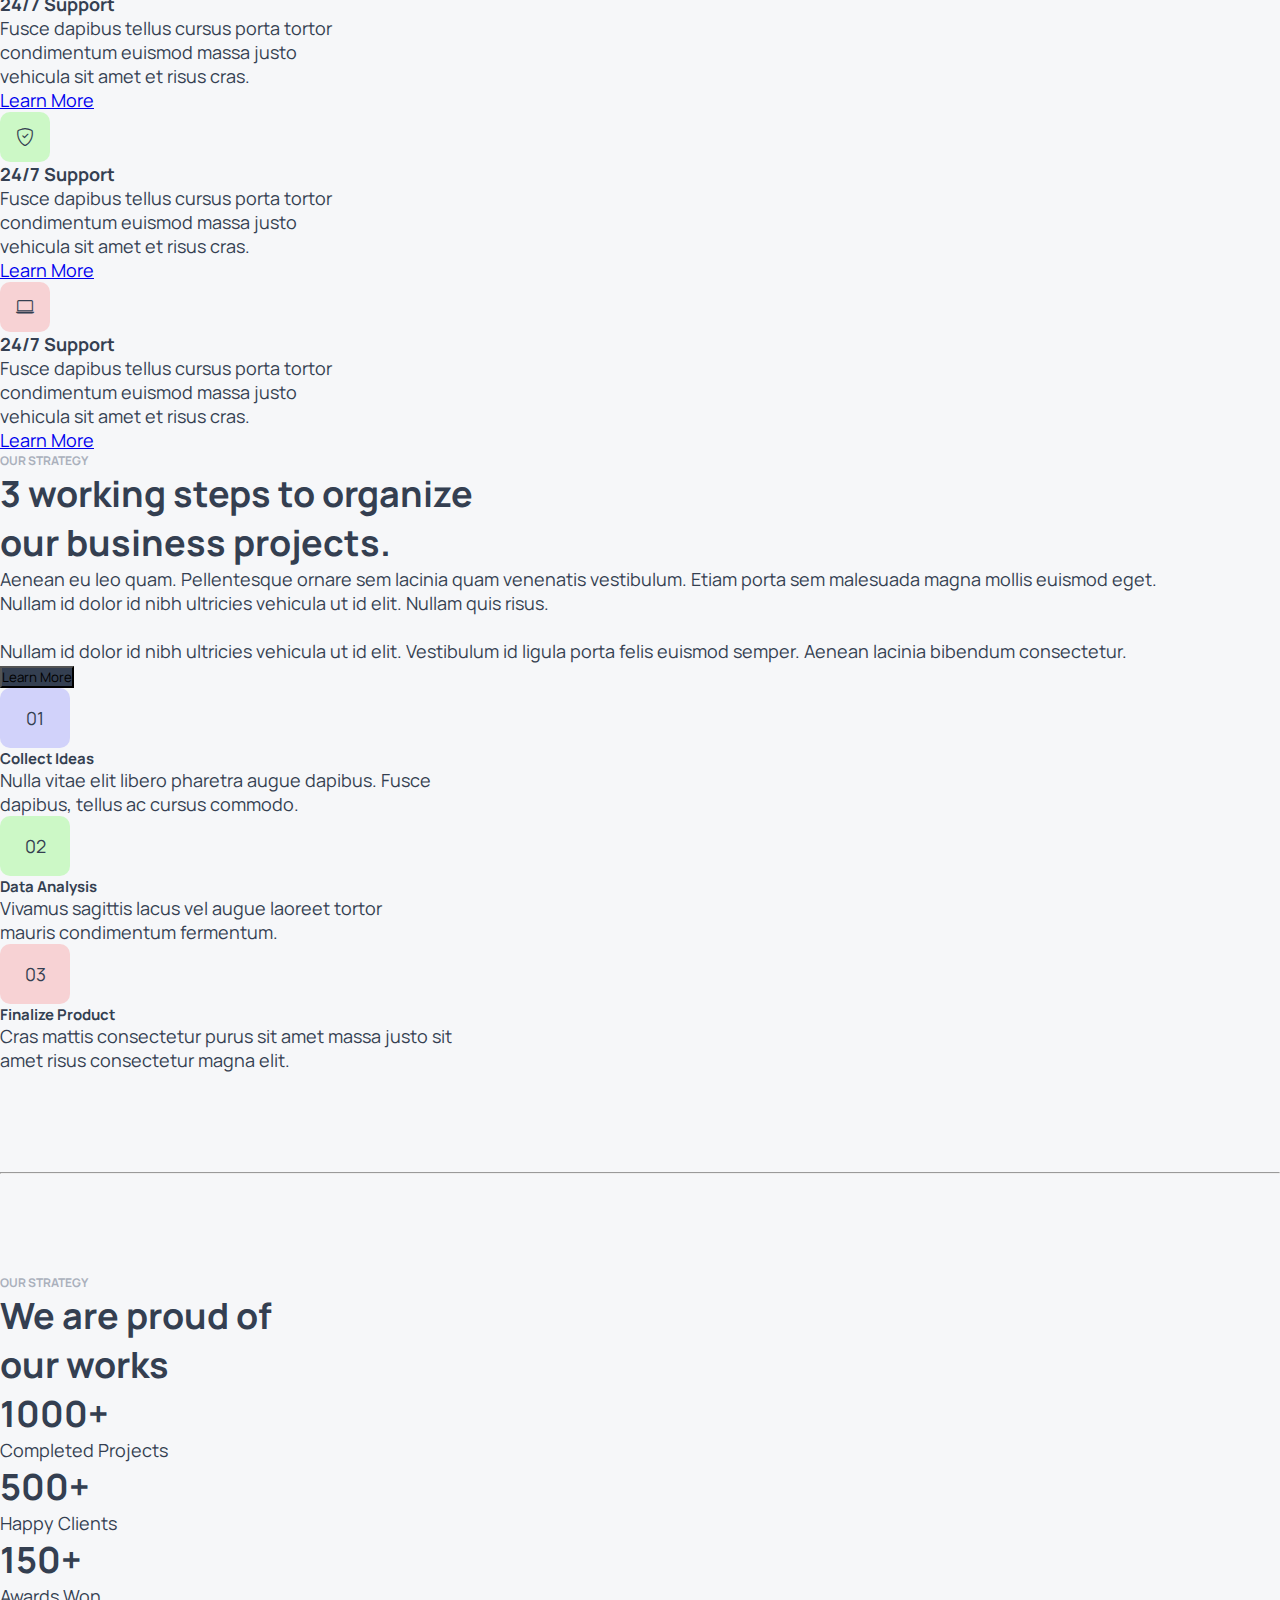
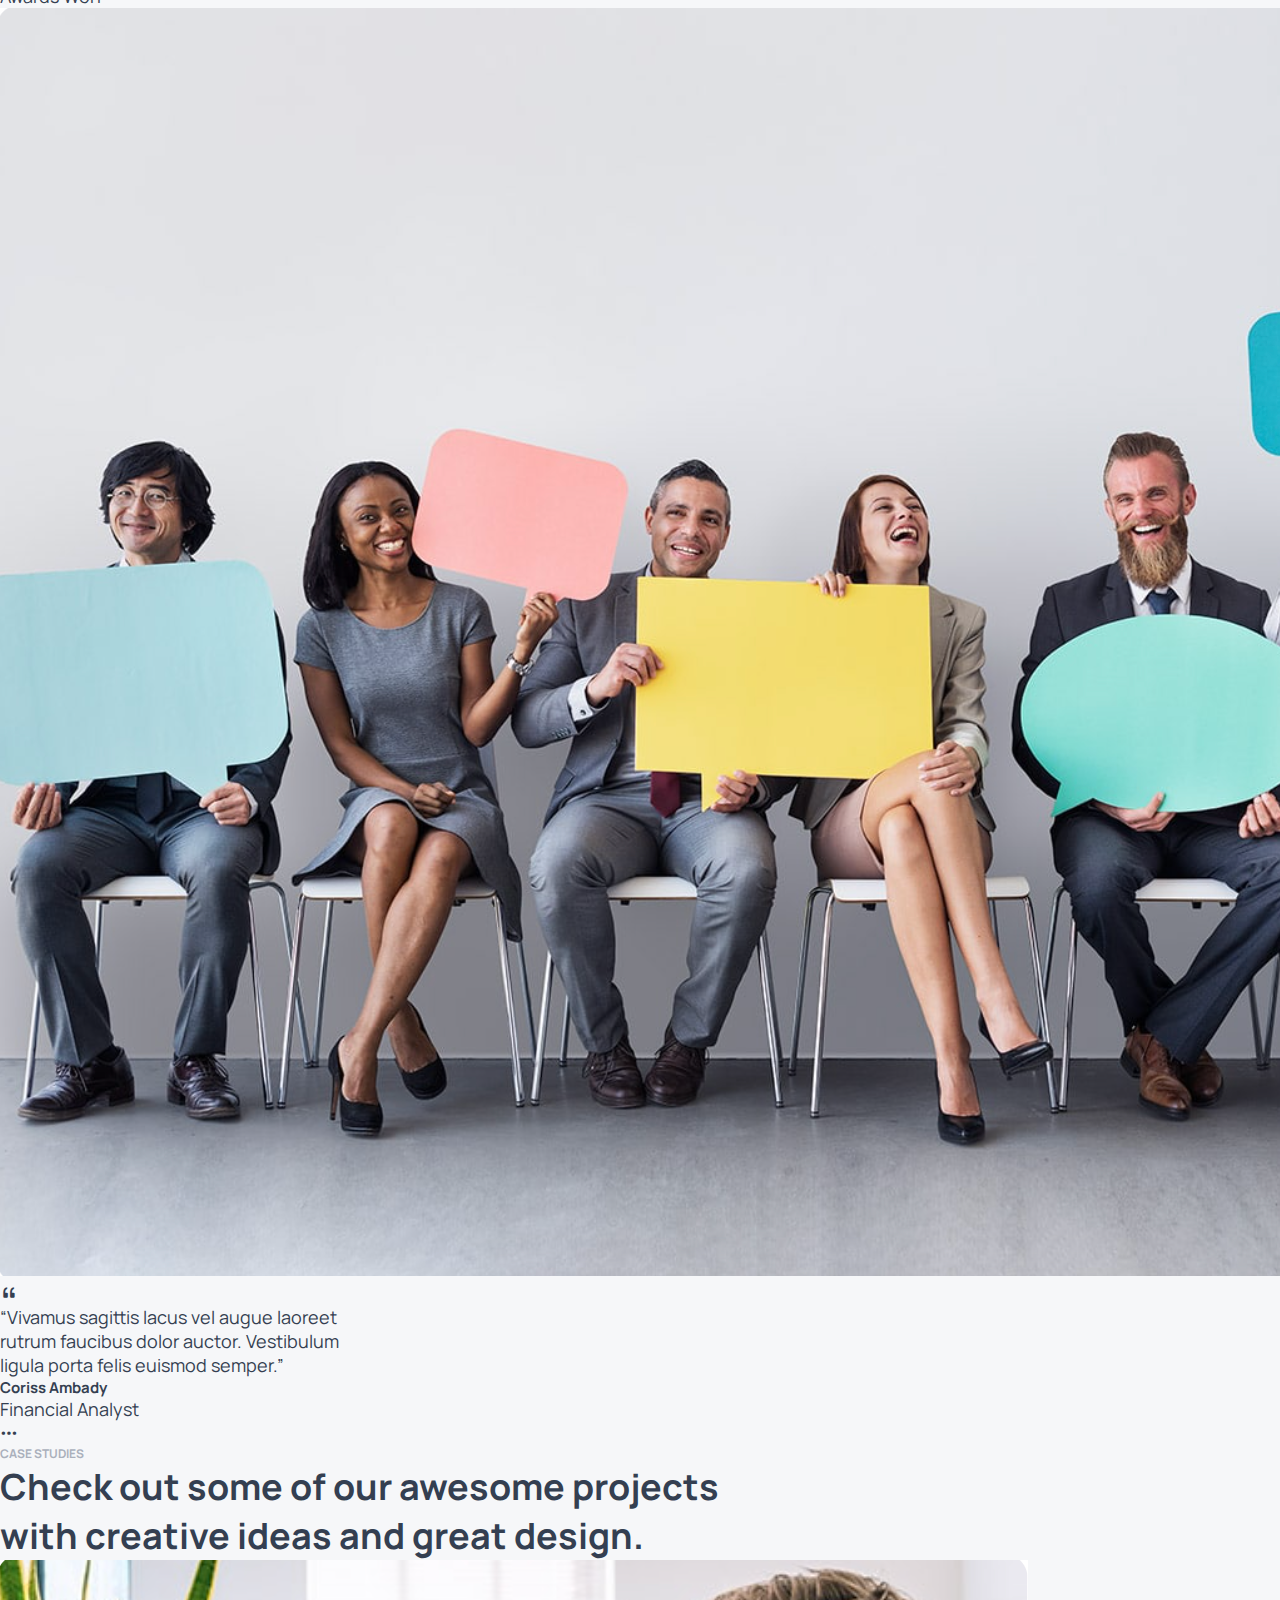
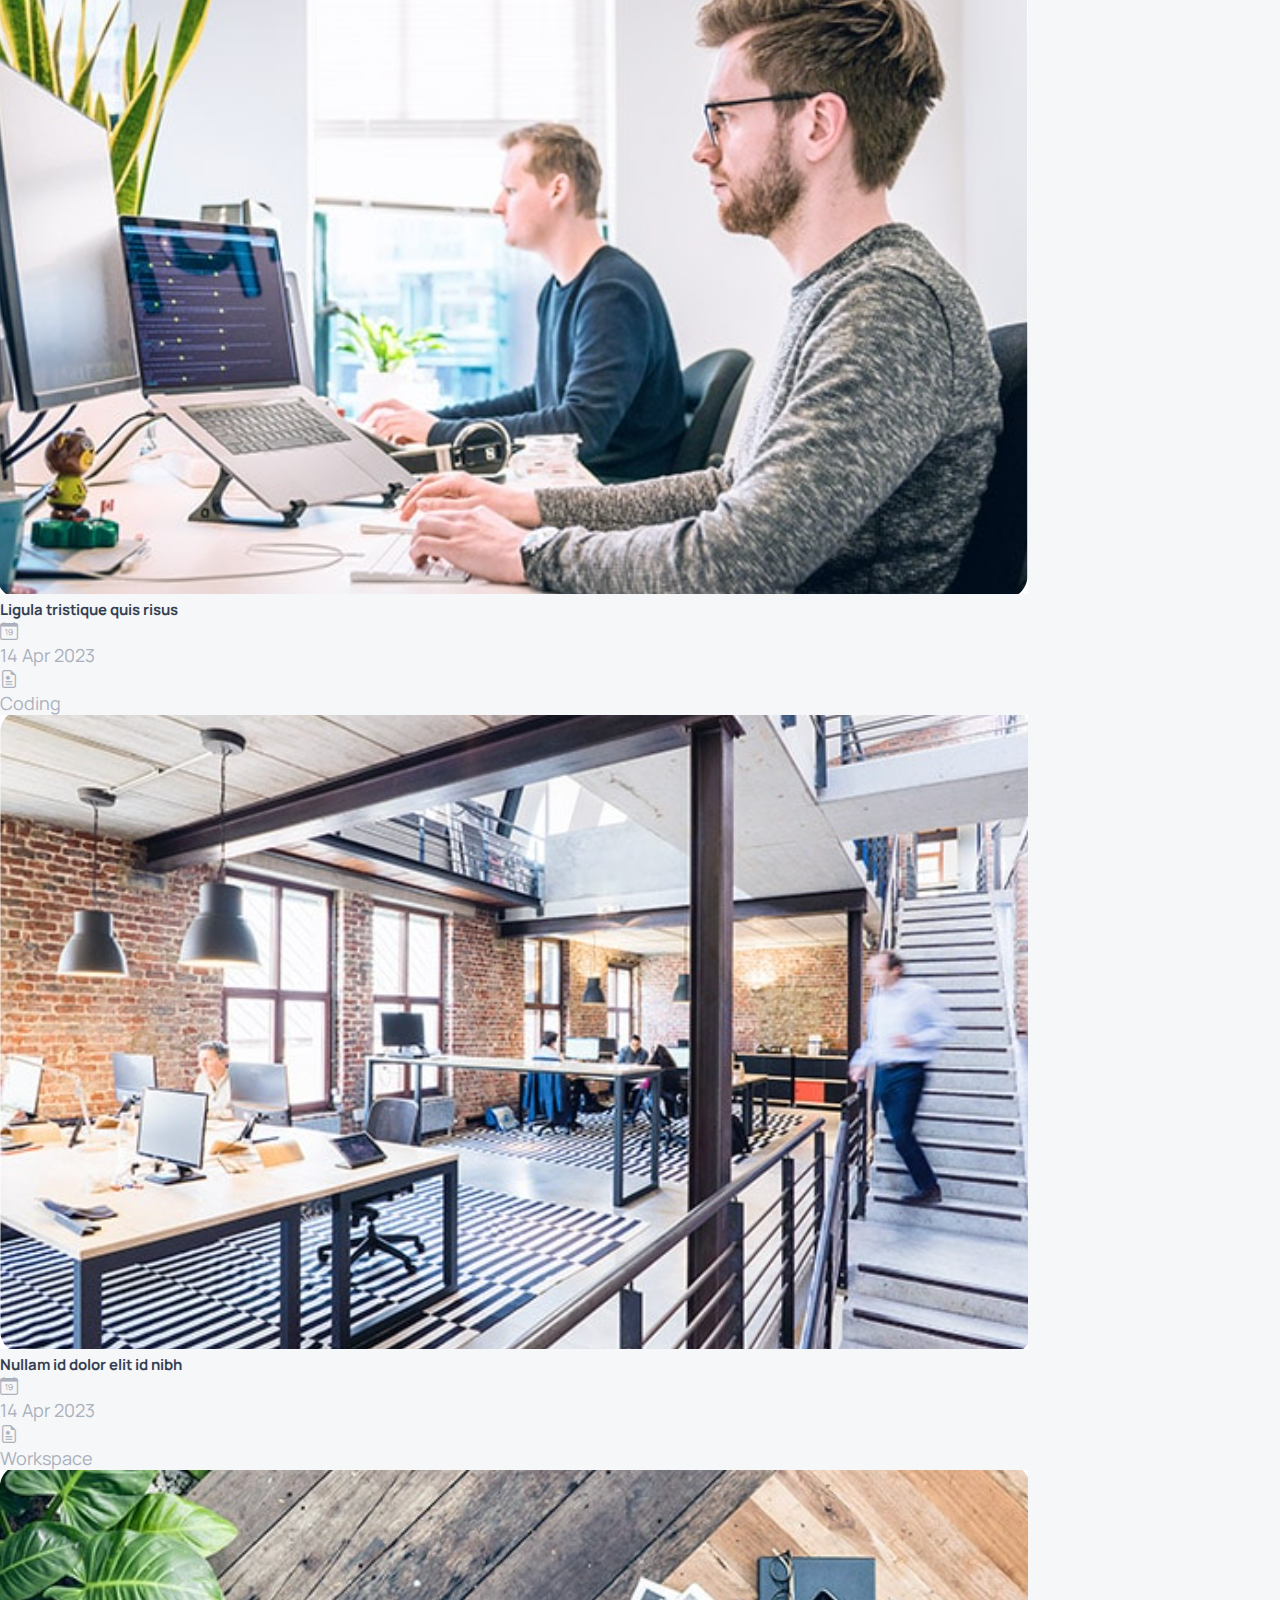
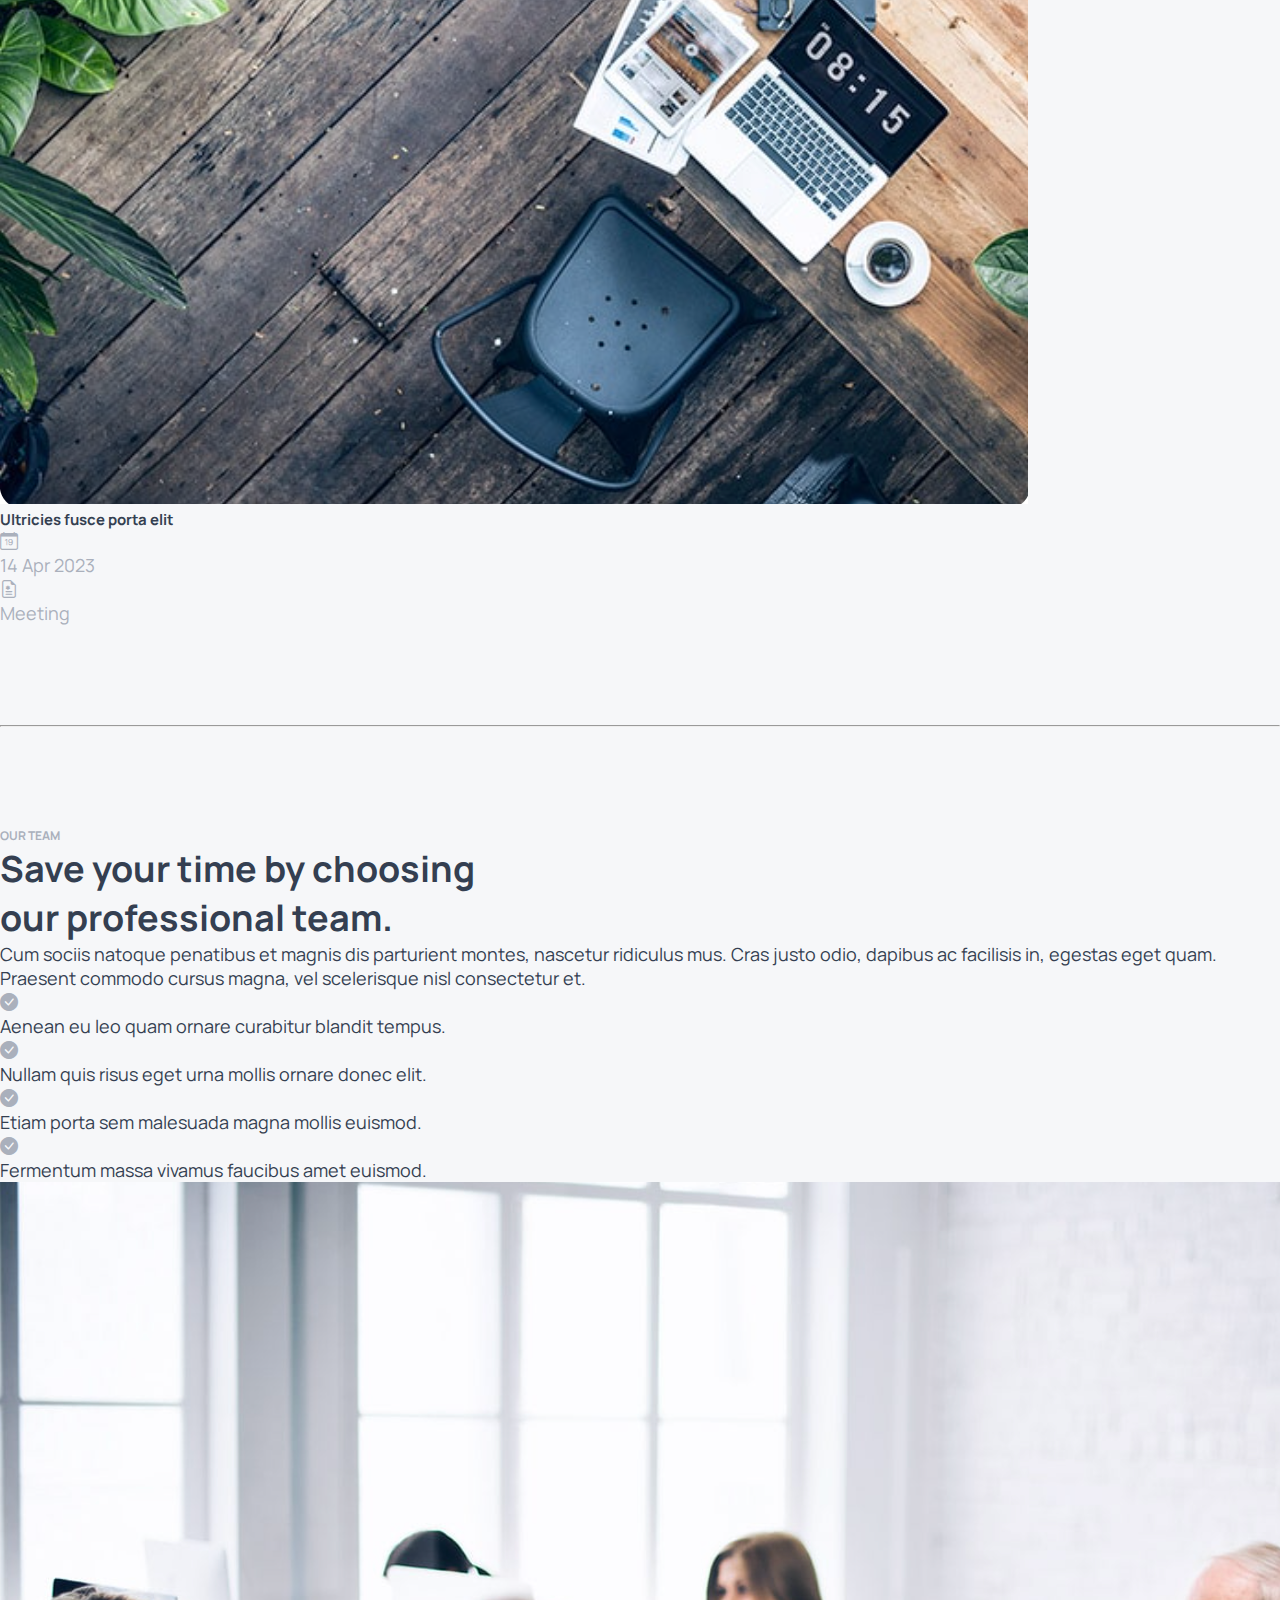
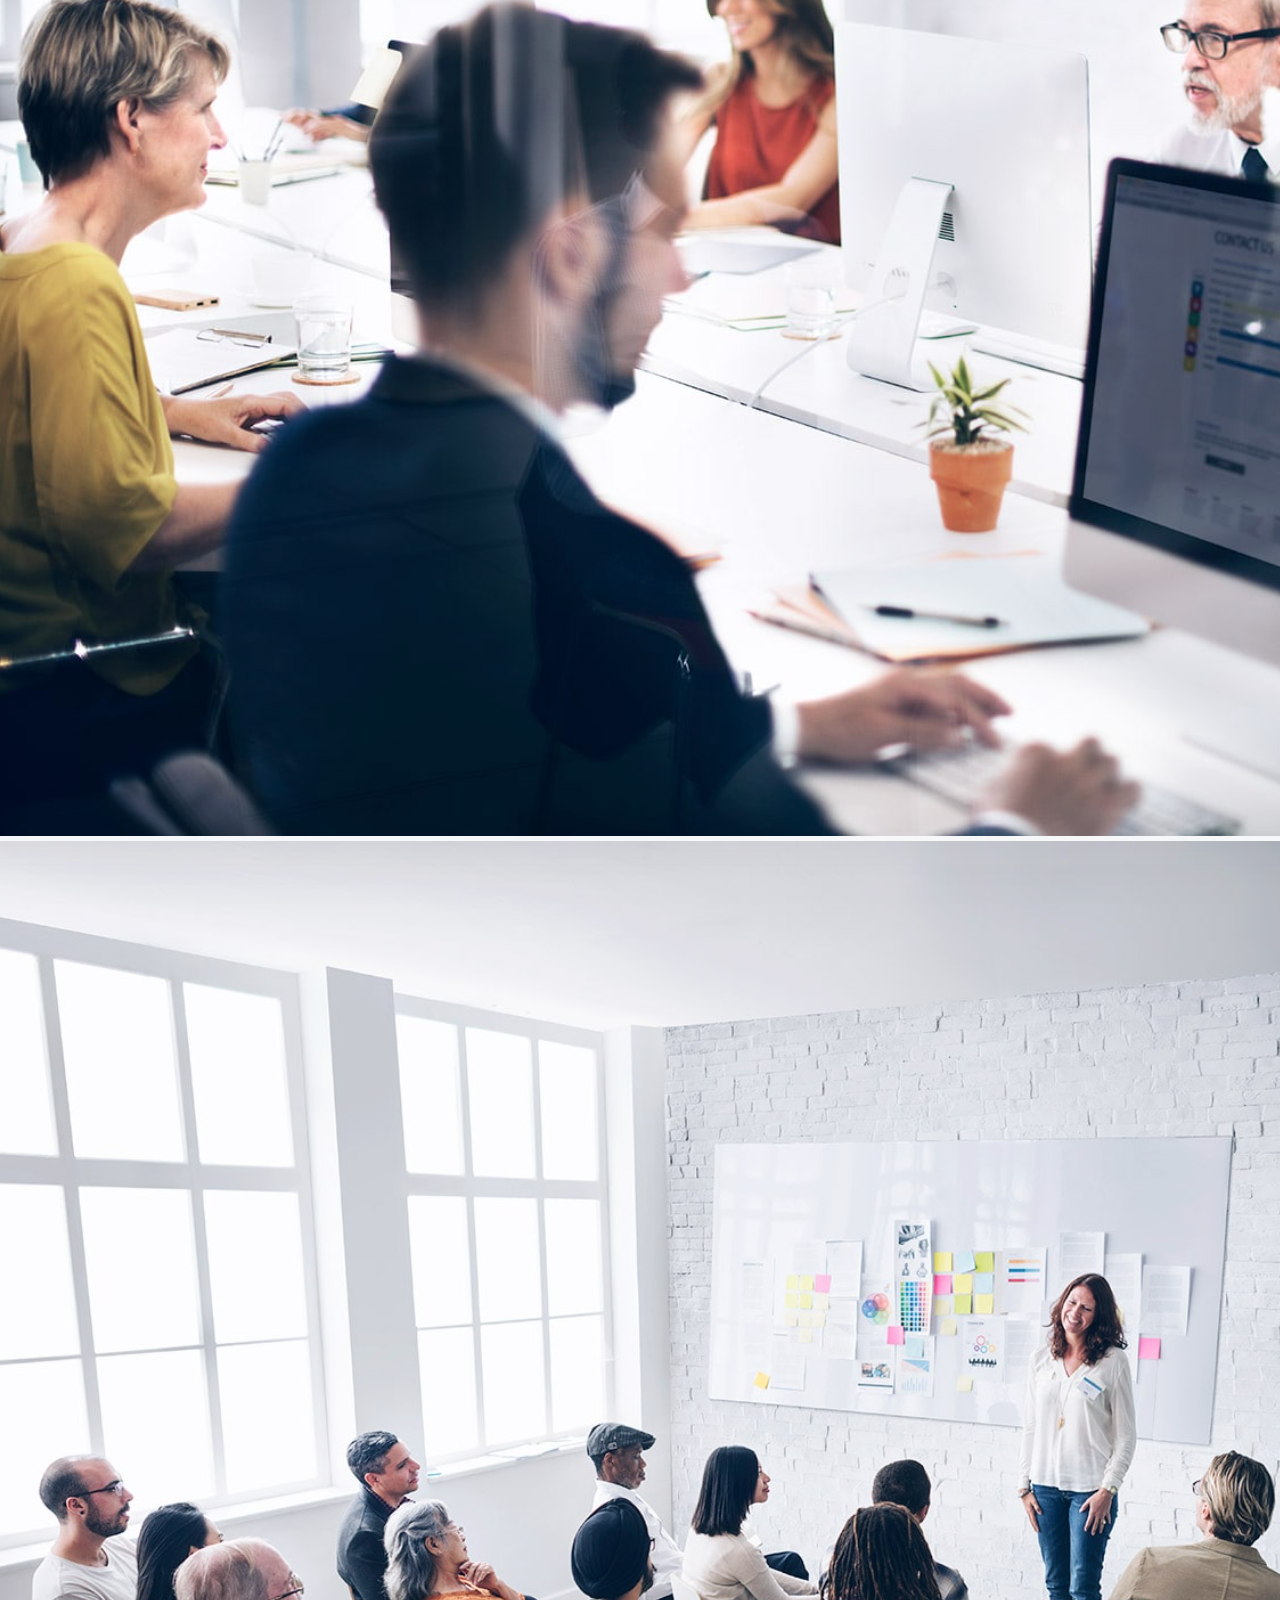
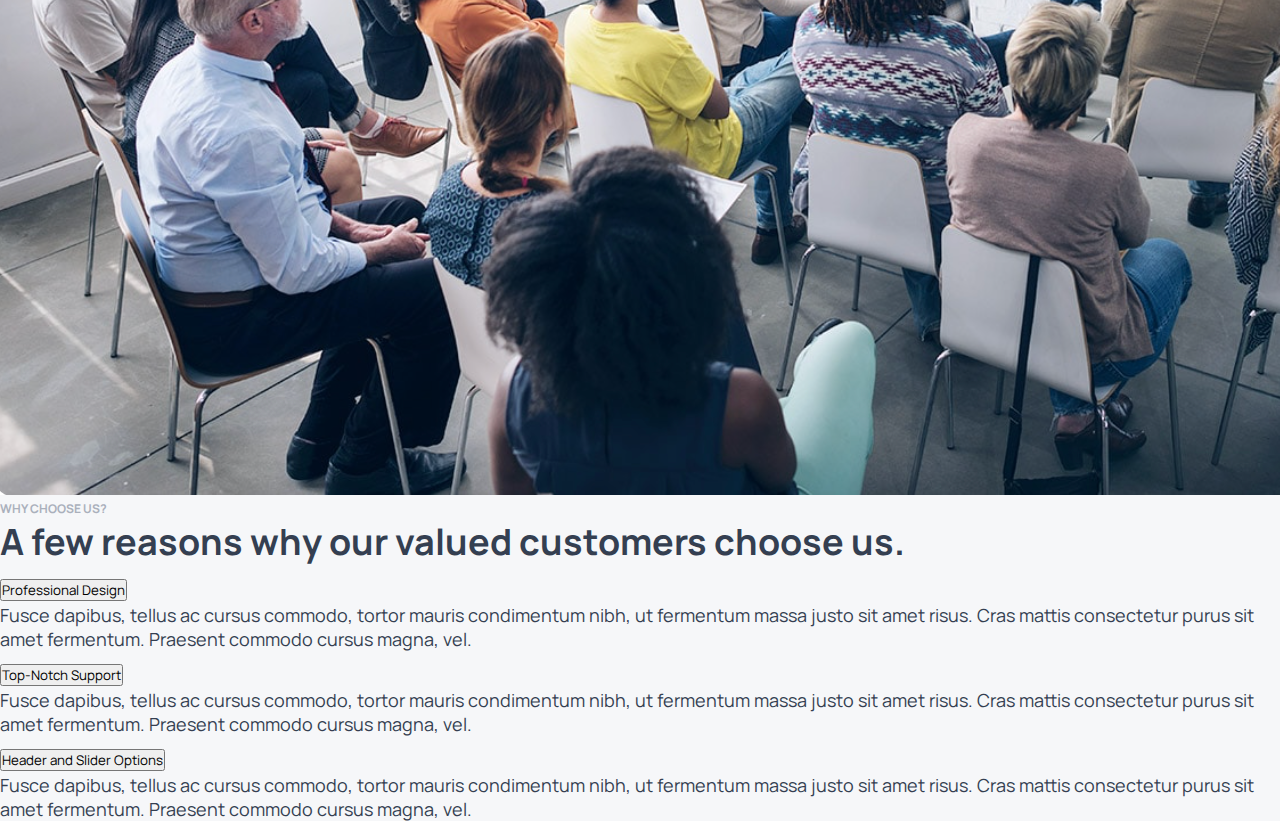
==== commit 35490077: "why choose us section added" ====
--- a/index.html
+++ b/index.html
@@ -395,6 +395,117 @@
           </div>
         </section>
         <!-- Our Team -->
+
+        <!-- Why Choose us -->
+        <section>
+          <div>
+            <div class="row mt-5 p-5">
+              <div class="col-12 col-md-6">
+                <img
+                  class="img-fluid rounded-3"
+                  src="assets/hero2.png"
+                  alt=""
+                />
+              </div>
+              <div class="col-12 col-md-6 ps-5">
+                <h6 class="fw-semibold text-soft">WHY CHOOSE US?</h6>
+                <h1 class="mt-4 fw-semibold mb-4">
+                  A few reasons why our valued customers choose us.
+                </h1>
+
+                <!-- Accordtion -->
+                <div class="accordion" id="accordionExample">
+                  <div class="accordion-item border-0">
+                    <h2 class="accordion-header">
+                      <button
+                        class="accordion-button fw-semibold bg-transparent"
+                        type="button"
+                        data-bs-toggle="collapse"
+                        data-bs-target="#collapseOne"
+                        aria-expanded="true"
+                        aria-controls="collapseOne"
+                      >
+                        Professional Design
+                      </button>
+                    </h2>
+                    <div
+                      id="collapseOne"
+                      class="accordion-collapse collapse show"
+                      data-bs-parent="#accordionExample"
+                    >
+                      <div class="accordion-body">
+                        <p class="text-secondary">
+                          Fusce dapibus, tellus ac cursus commodo, tortor mauris
+                          condimentum nibh, ut fermentum massa justo sit amet
+                          risus. Cras mattis consectetur purus sit amet
+                          fermentum. Praesent commodo cursus magna, vel.
+                        </p>
+                      </div>
+                    </div>
+                  </div>
+                  <div class="accordion-item border-0">
+                    <h2 class="accordion-header">
+                      <button
+                        class="accordion-button collapsed fw-semibold bg-transparent"
+                        type="button"
+                        data-bs-toggle="collapse"
+                        data-bs-target="#collapseTwo"
+                        aria-expanded="false"
+                        aria-controls="collapseTwo"
+                      >
+                        Top-Notch Support
+                      </button>
+                    </h2>
+                    <div
+                      id="collapseTwo"
+                      class="accordion-collapse collapse"
+                      data-bs-parent="#accordionExample"
+                    >
+                      <div class="accordion-body">
+                        <p class="text-secondary">
+                          Fusce dapibus, tellus ac cursus commodo, tortor mauris
+                          condimentum nibh, ut fermentum massa justo sit amet
+                          risus. Cras mattis consectetur purus sit amet
+                          fermentum. Praesent commodo cursus magna, vel.
+                        </p>
+                      </div>
+                    </div>
+                  </div>
+                  <div class="accordion-item border-0">
+                    <h2 class="accordion-header">
+                      <button
+                        class="accordion-button collapsed fw-semibold bg-transparent"
+                        type="button"
+                        data-bs-toggle="collapse"
+                        data-bs-target="#collapseThree"
+                        aria-expanded="false"
+                        aria-controls="collapseThree"
+                      >
+                        Header and Slider Options
+                      </button>
+                    </h2>
+                    <div
+                      id="collapseThree"
+                      class="accordion-collapse collapse"
+                      data-bs-parent="#accordionExample"
+                    >
+                      <div class="accordion-body">
+                        <p class="text-secondary">
+                          Fusce dapibus, tellus ac cursus commodo, tortor mauris
+                          condimentum nibh, ut fermentum massa justo sit amet
+                          risus. Cras mattis consectetur purus sit amet
+                          fermentum. Praesent commodo cursus magna, vel.
+                        </p>
+                      </div>
+                    </div>
+                  </div>
+                </div>
+              </div>
+              <!-- Accordtion -->
+            </div>
+          </div>
+        </section>
+        <!-- Why Choose us -->
       </section>
       <!-- What we Do -->
     </main>
--- a/styles/style.css
+++ b/styles/style.css
@@ -90,4 +90,4 @@
 }
 .text-soft{
     color: #AAB0BC;
-}+}
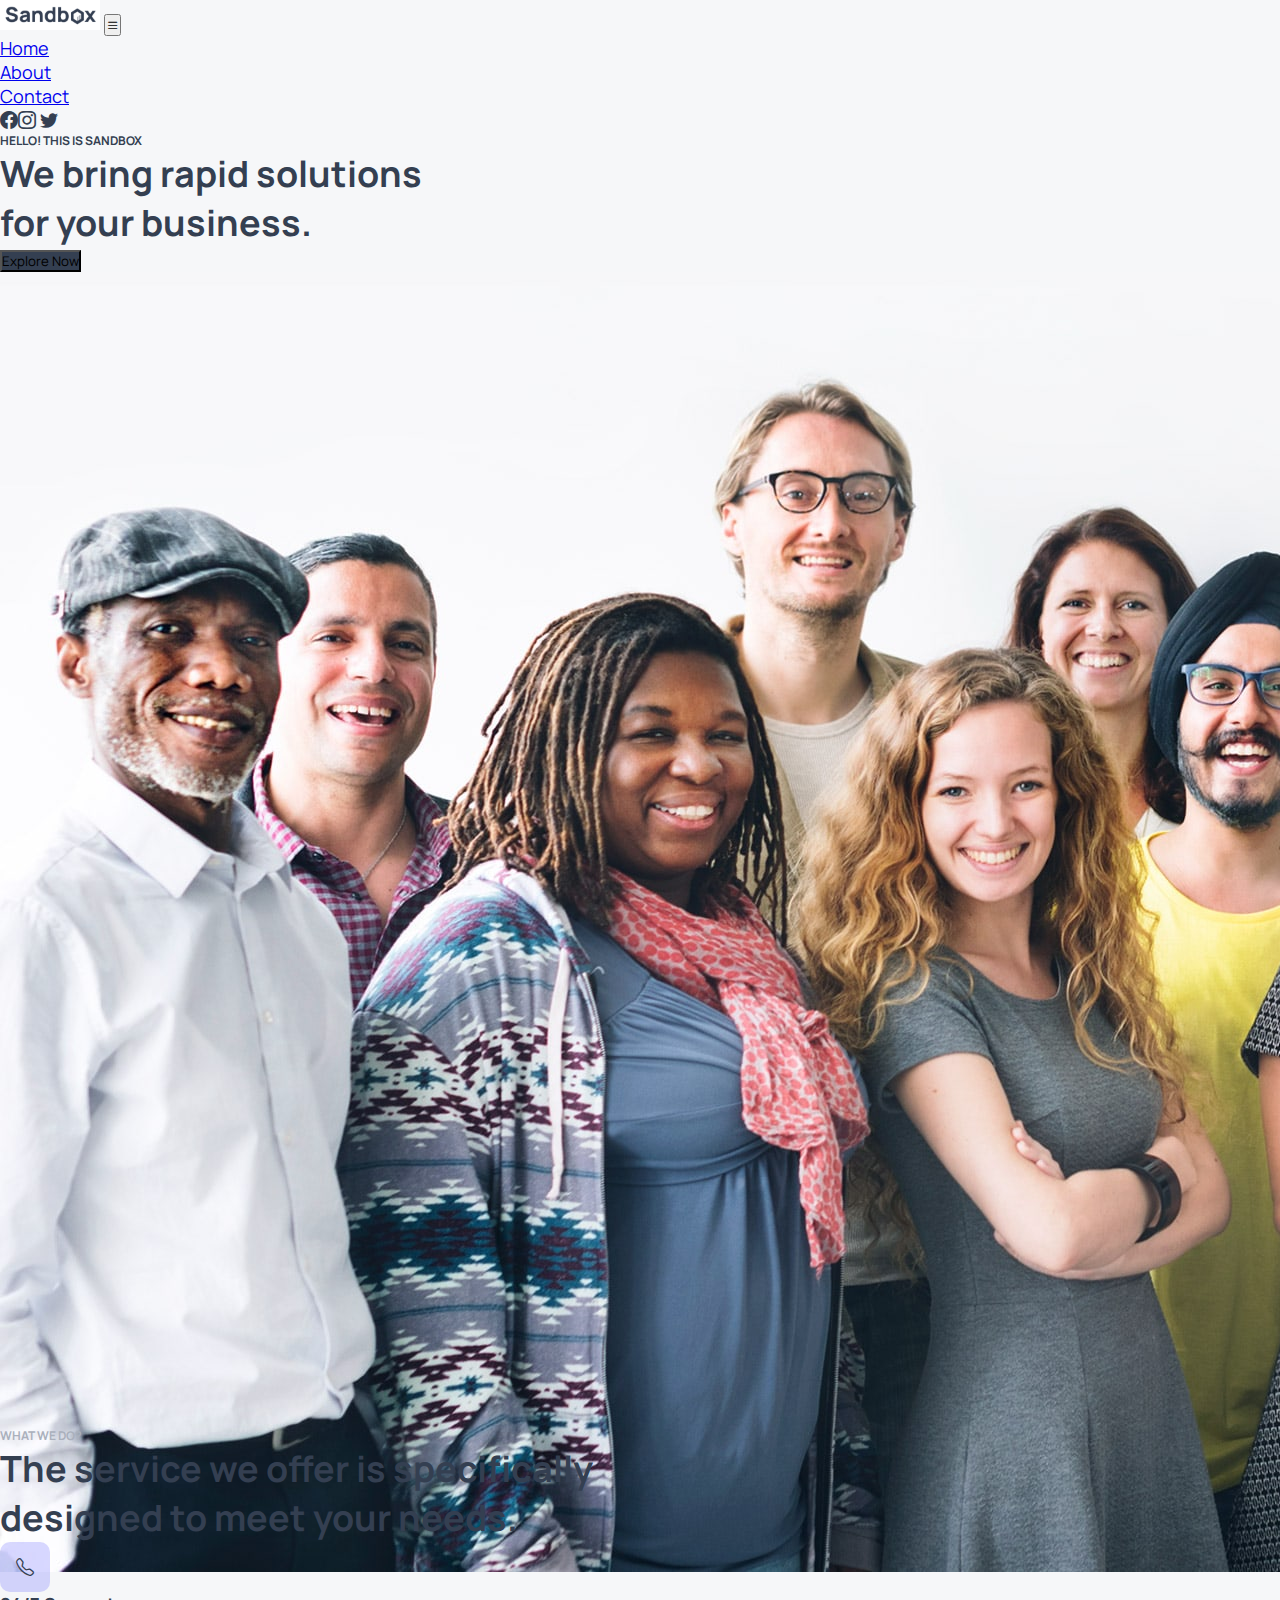
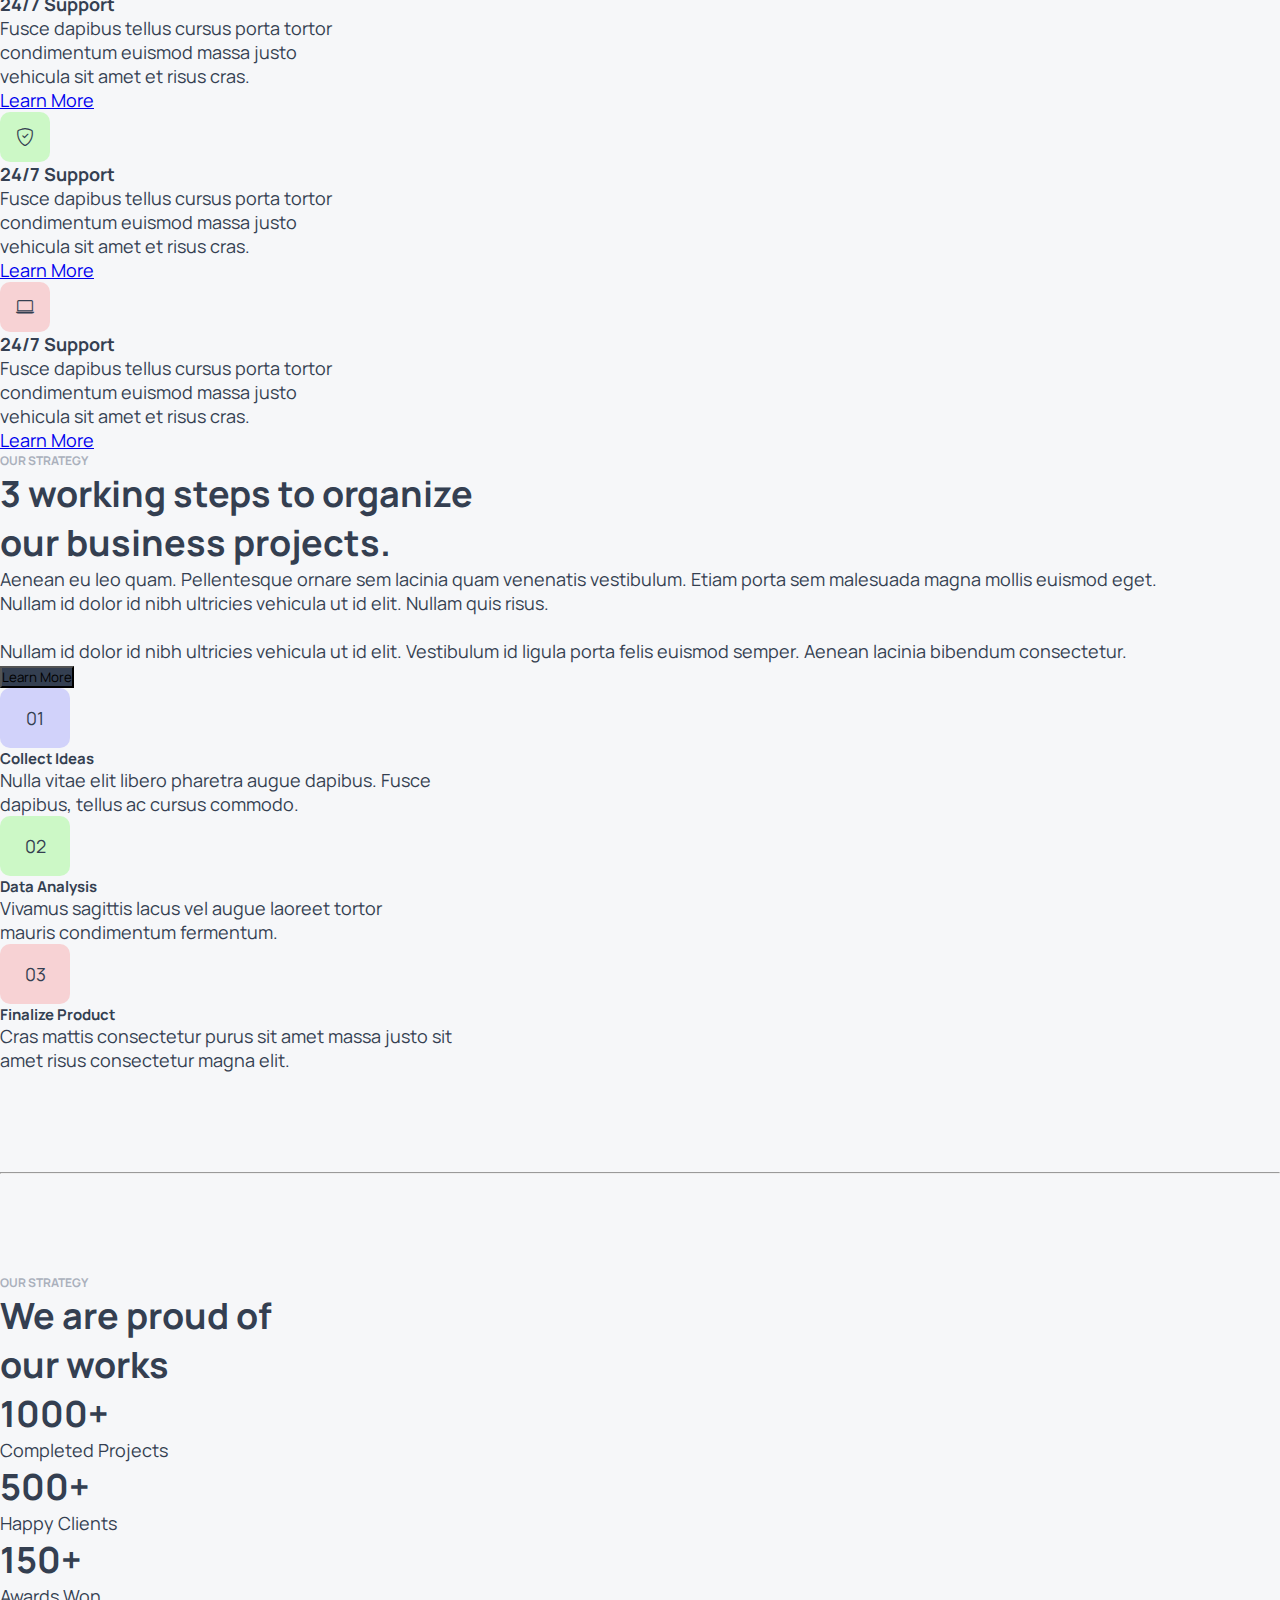
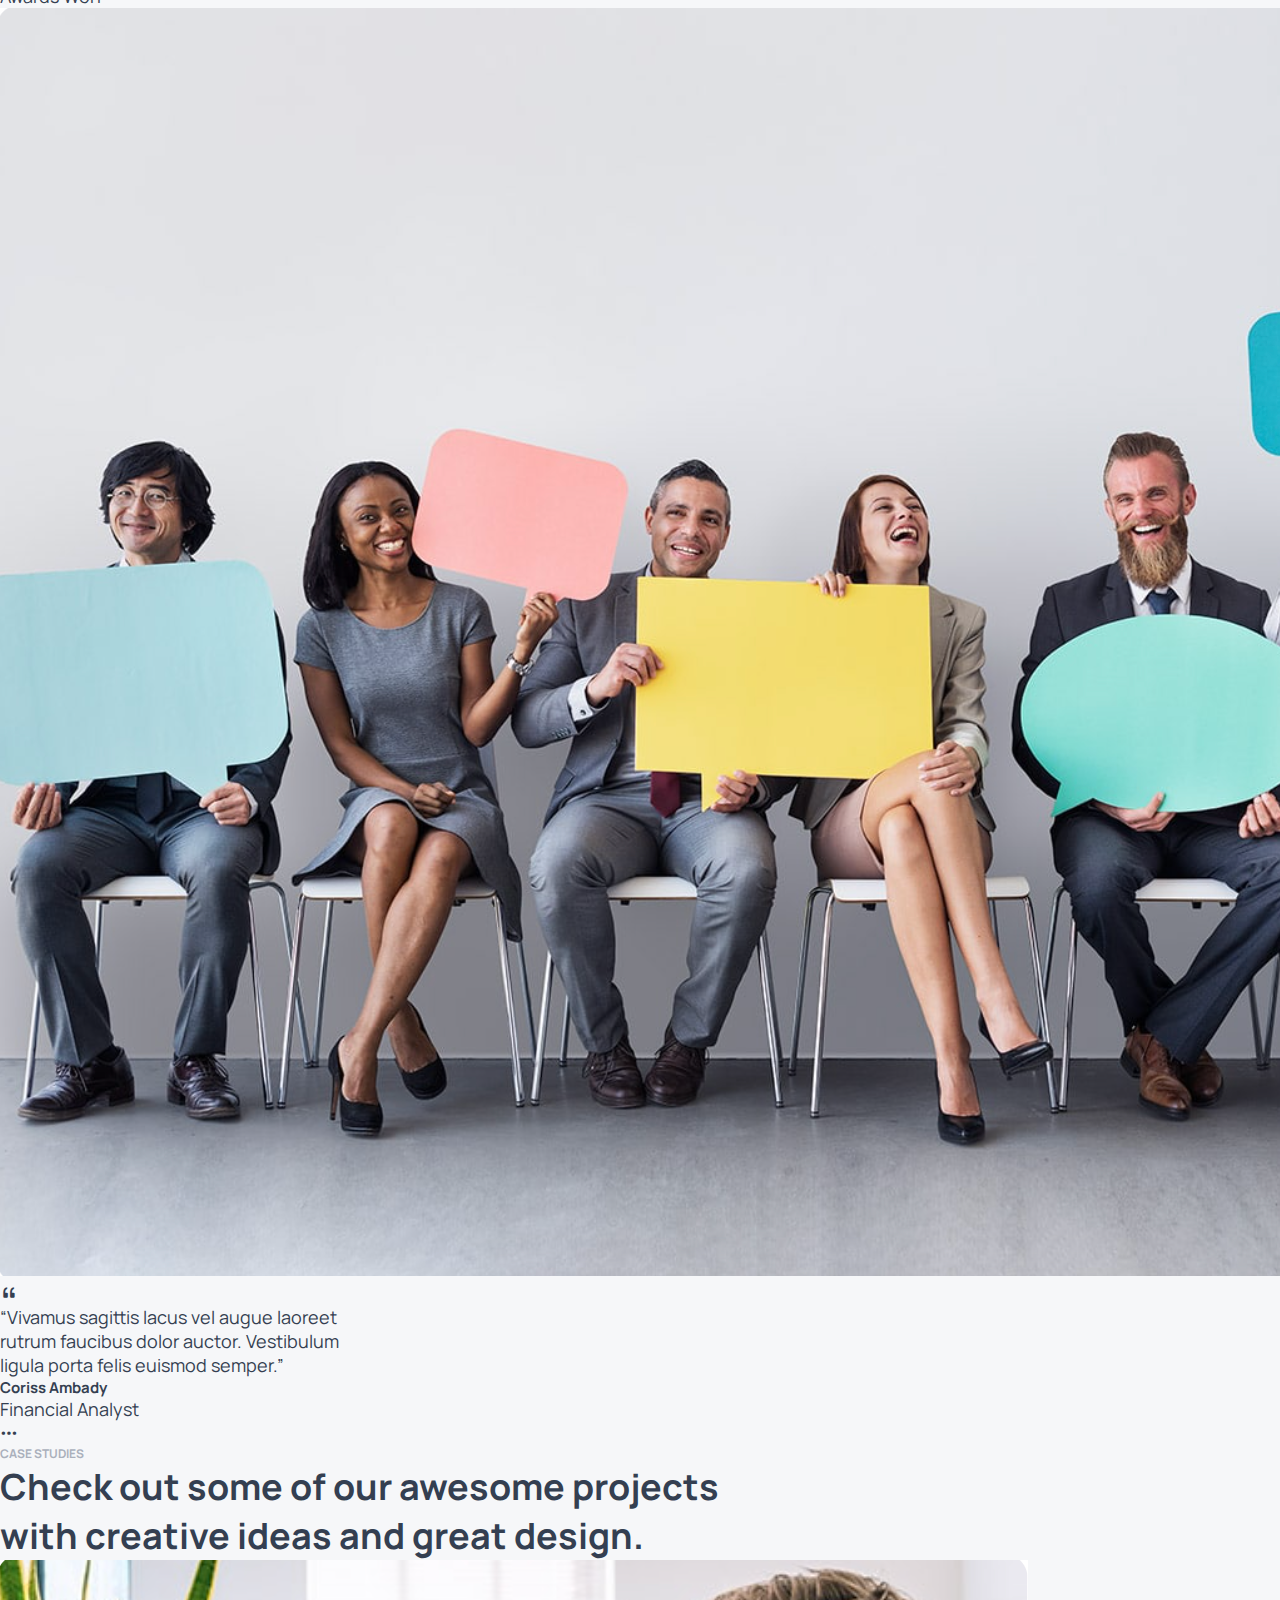
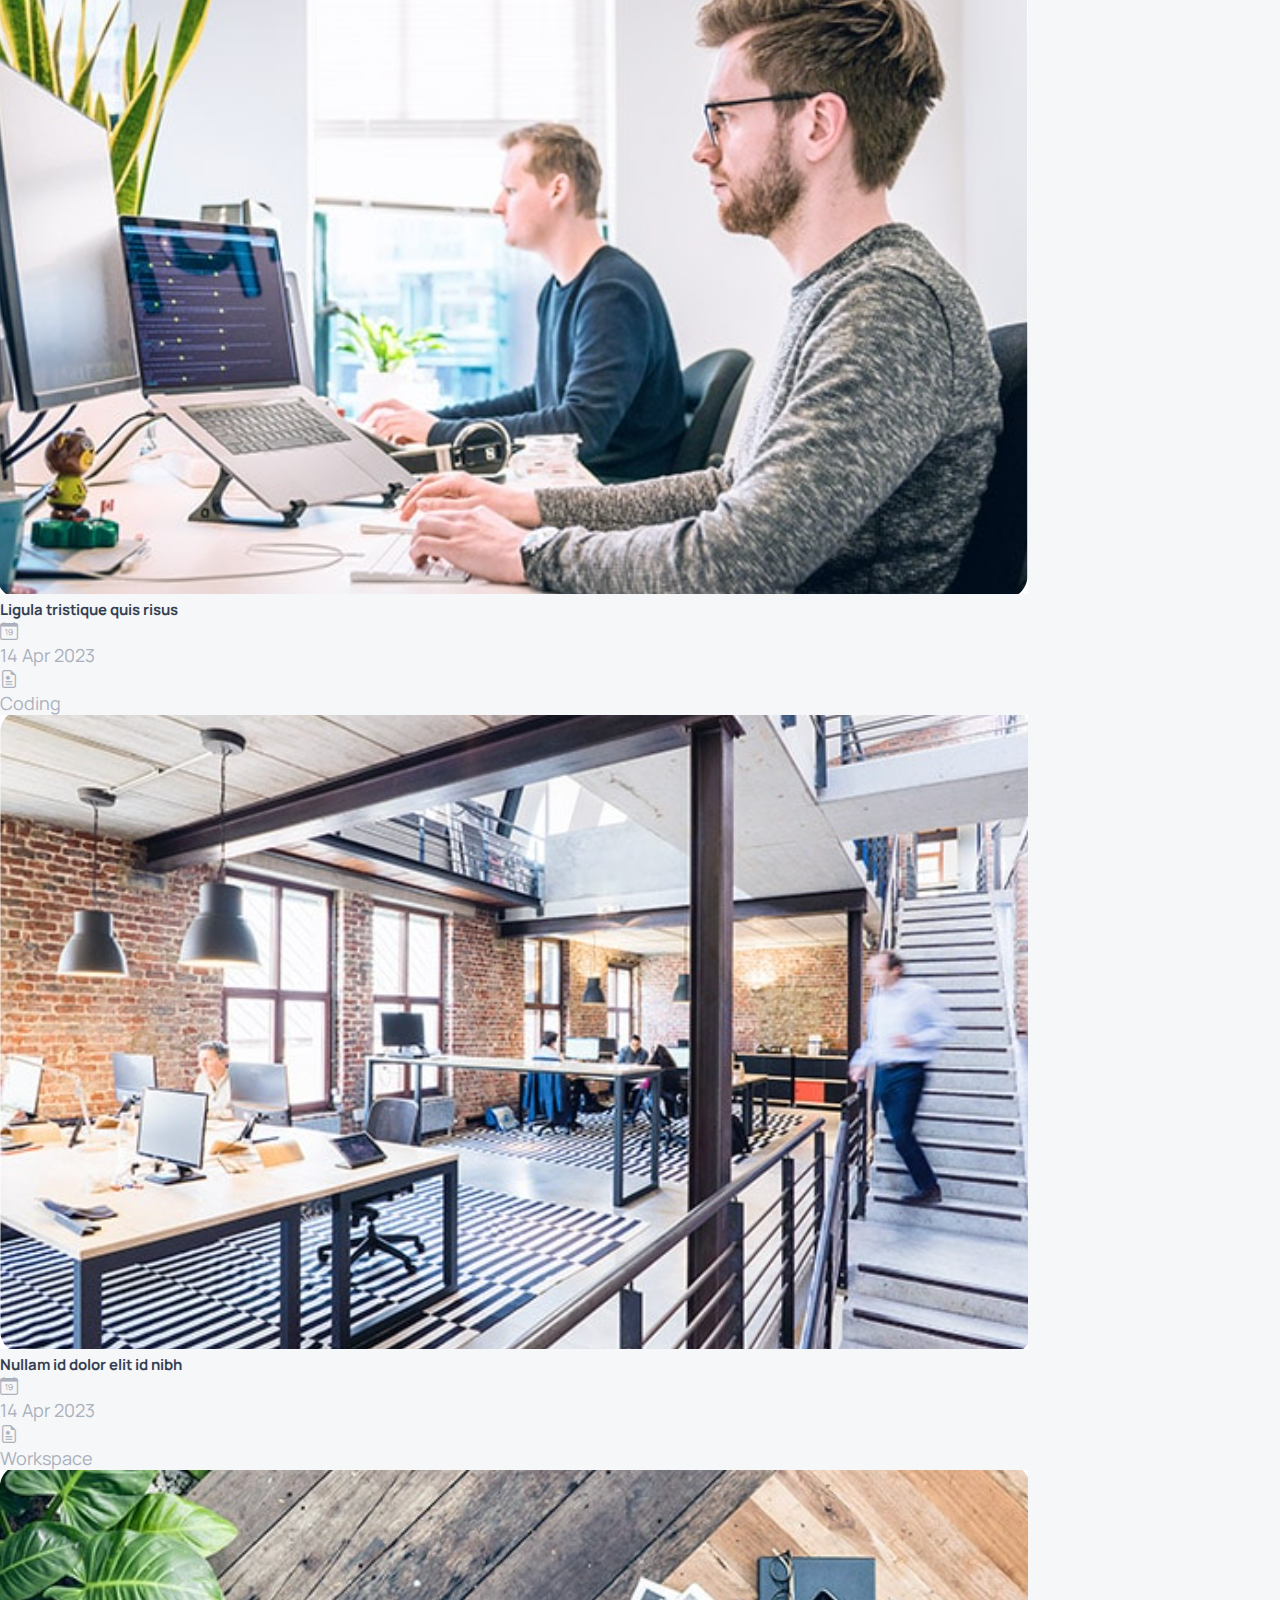
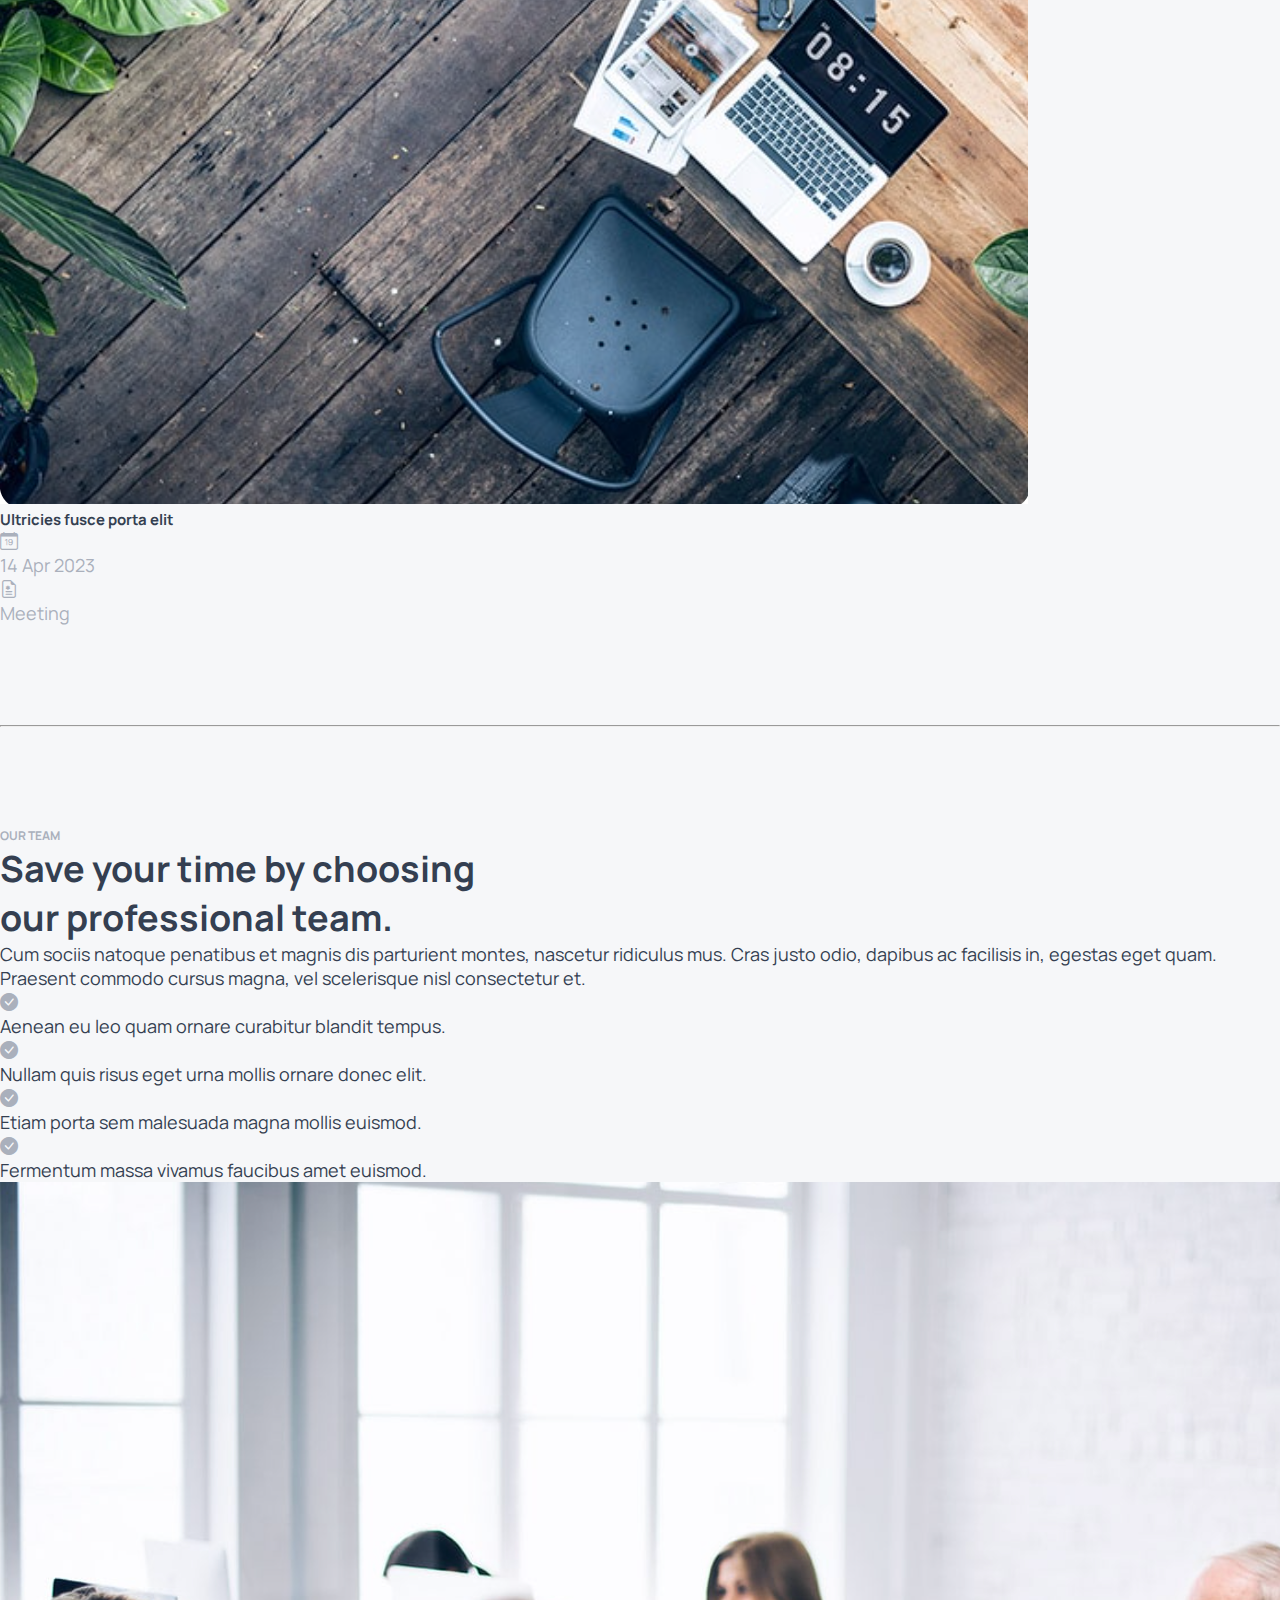
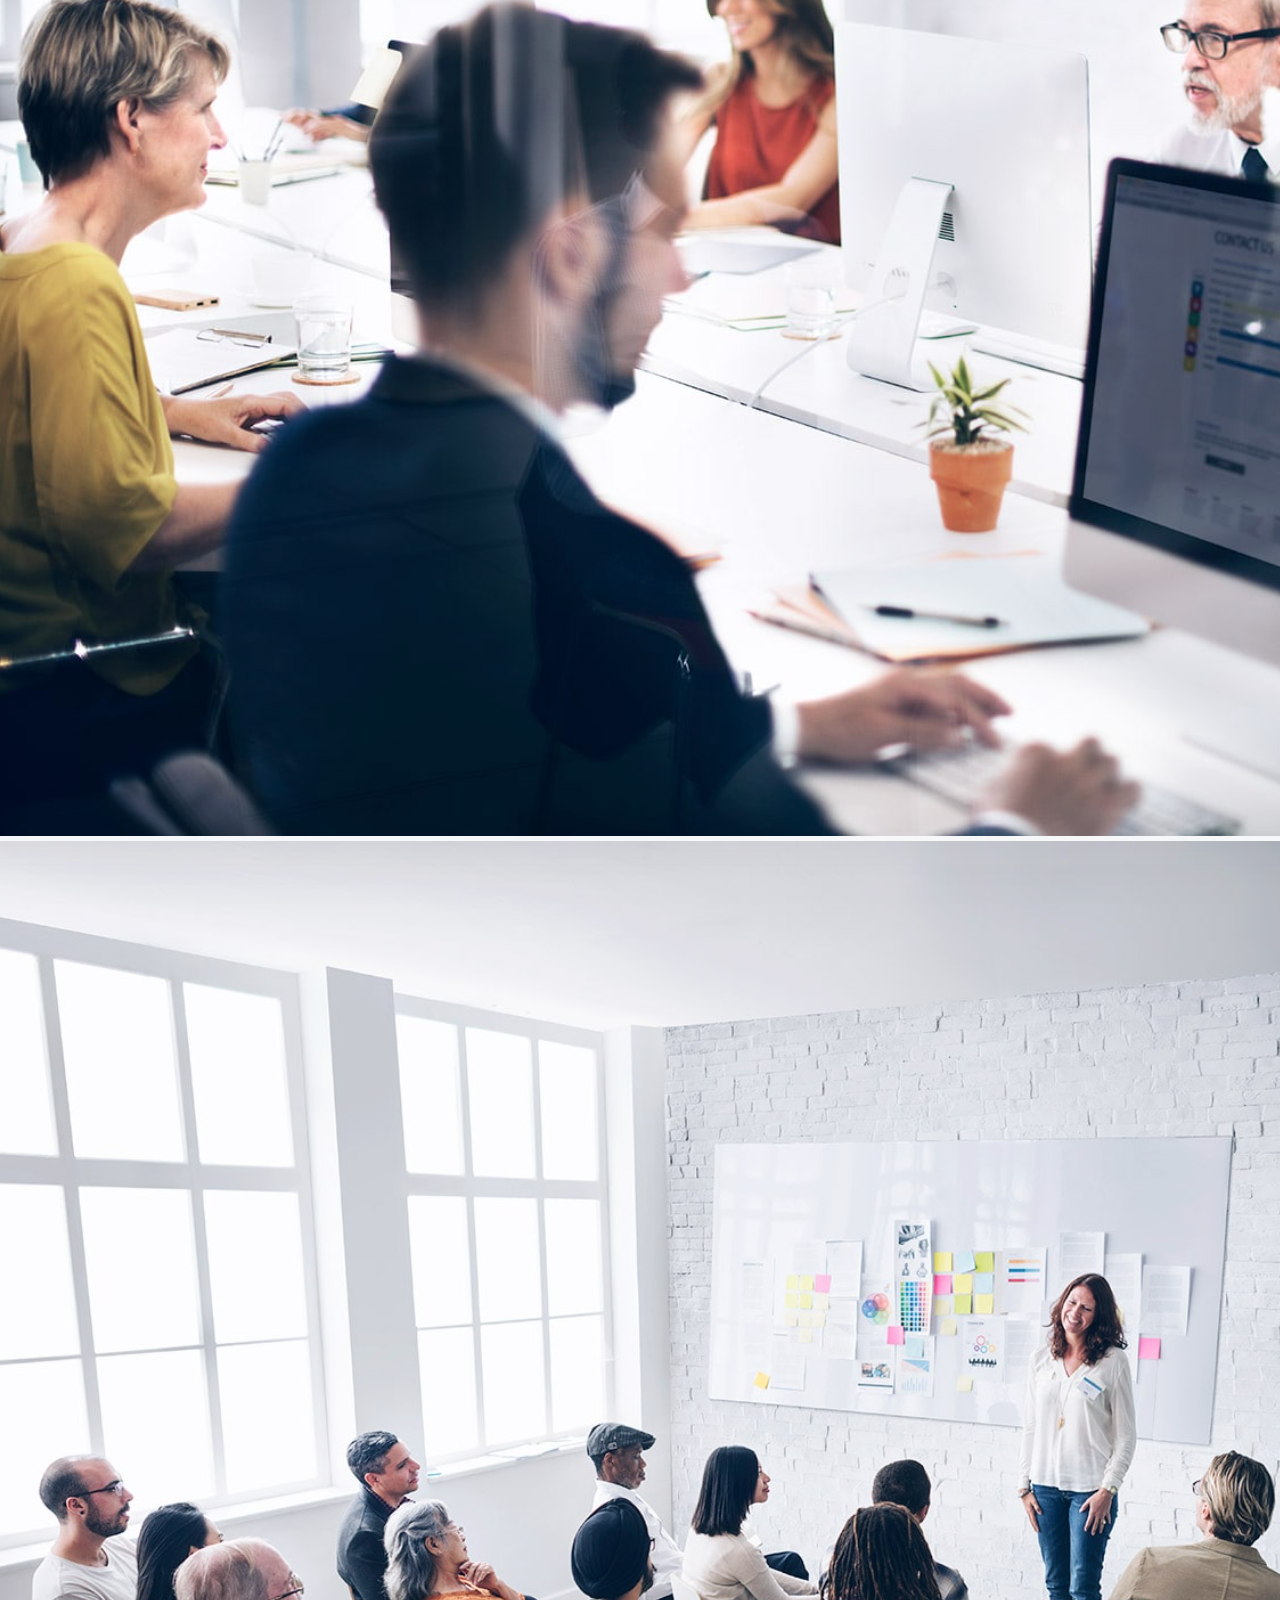
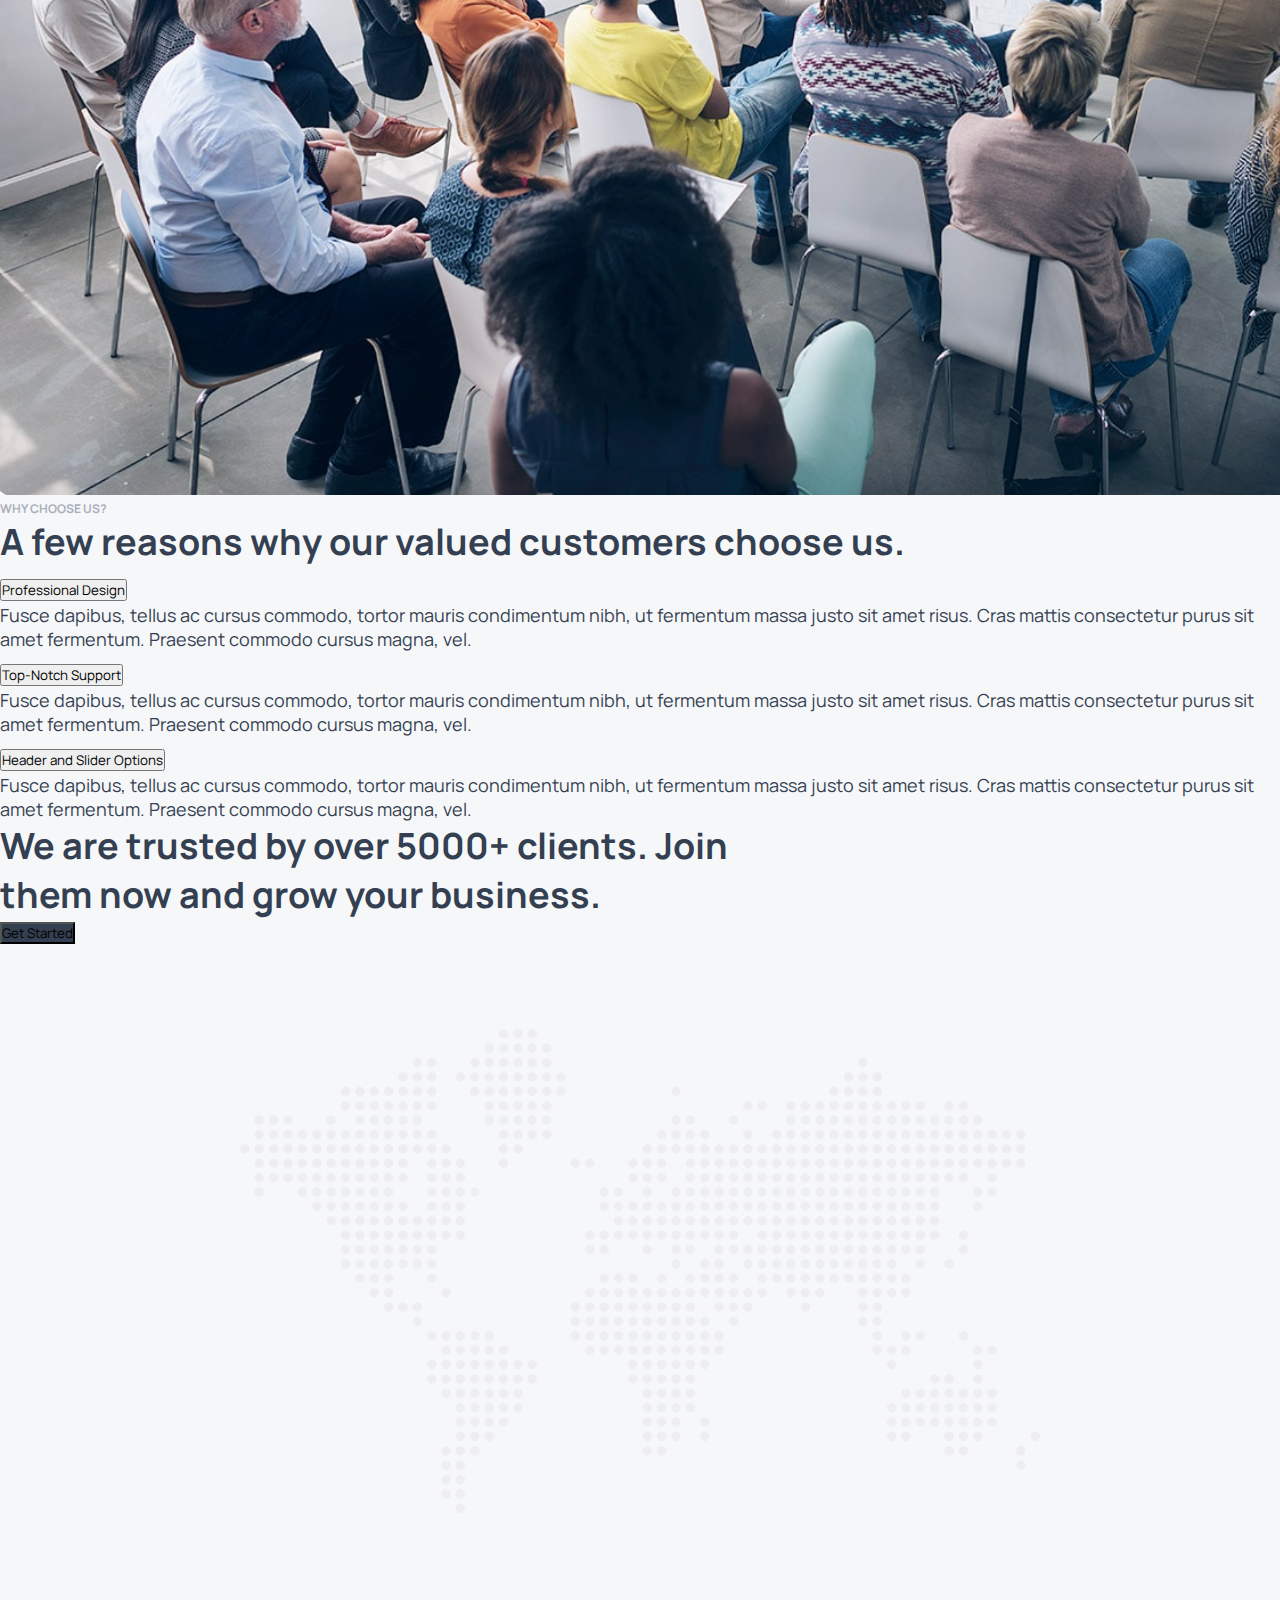
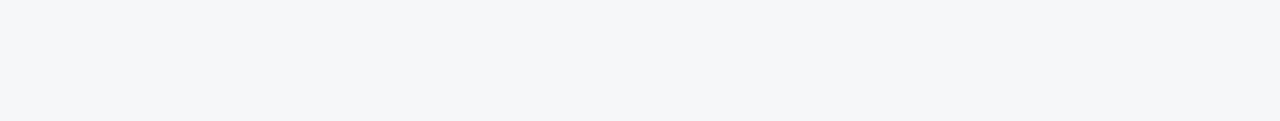
==== commit fb6151f1: "advertisement added" ====
--- a/index.html
+++ b/index.html
@@ -506,6 +506,37 @@
           </div>
         </section>
         <!-- Why Choose us -->
+
+        <!-- Map -->
+        <section>
+          <div
+            style="
+              background-image: url(assets/map.png);
+              background-repeat: no-repeat;
+              background-position: center;
+            "
+            class="div-container position-relative d-flex flex-column align-items-center justify-content-center"
+          >
+            <!-- <img
+              class="d-block mx-auto img-fluid"
+              src="assets/map.png"
+              alt=""
+            /> -->
+
+            <div>
+              <h1 class="fw-semibold text-center">
+                We are trusted by over 5000+ clients. Join <br />
+                them now and grow your business.
+              </h1>
+              <button
+                class="primary-btn border-0 rounded-pill py-3 px-lg-5 px-4 fw-semibold text-white d-block mx-auto mt-5"
+              >
+                Get Started
+              </button>
+            </div>
+          </div>
+        </section>
+        <!-- Map -->
       </section>
       <!-- What we Do -->
     </main>
--- a/styles/style.css
+++ b/styles/style.css
@@ -91,3 +91,6 @@
 .text-soft{
     color: #AAB0BC;
 }
+.div-container{
+    height: 100vh;
+}
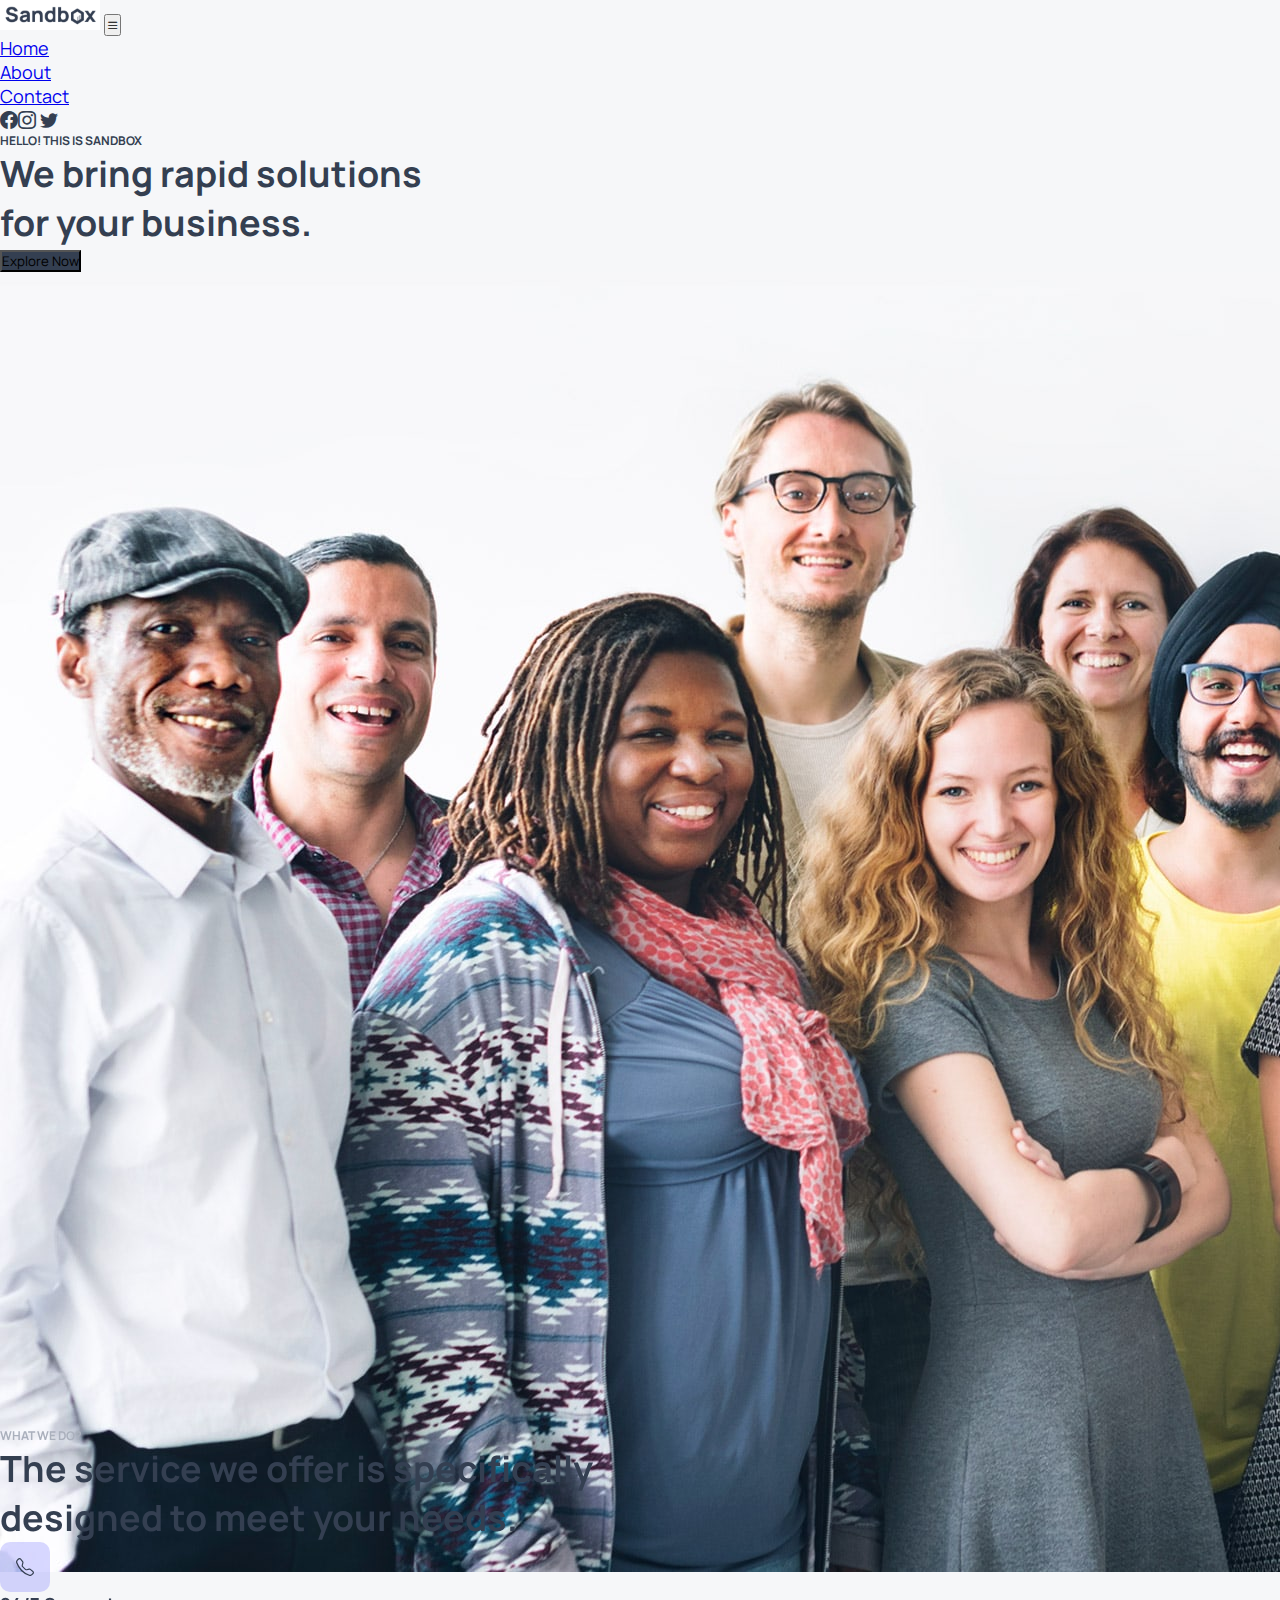
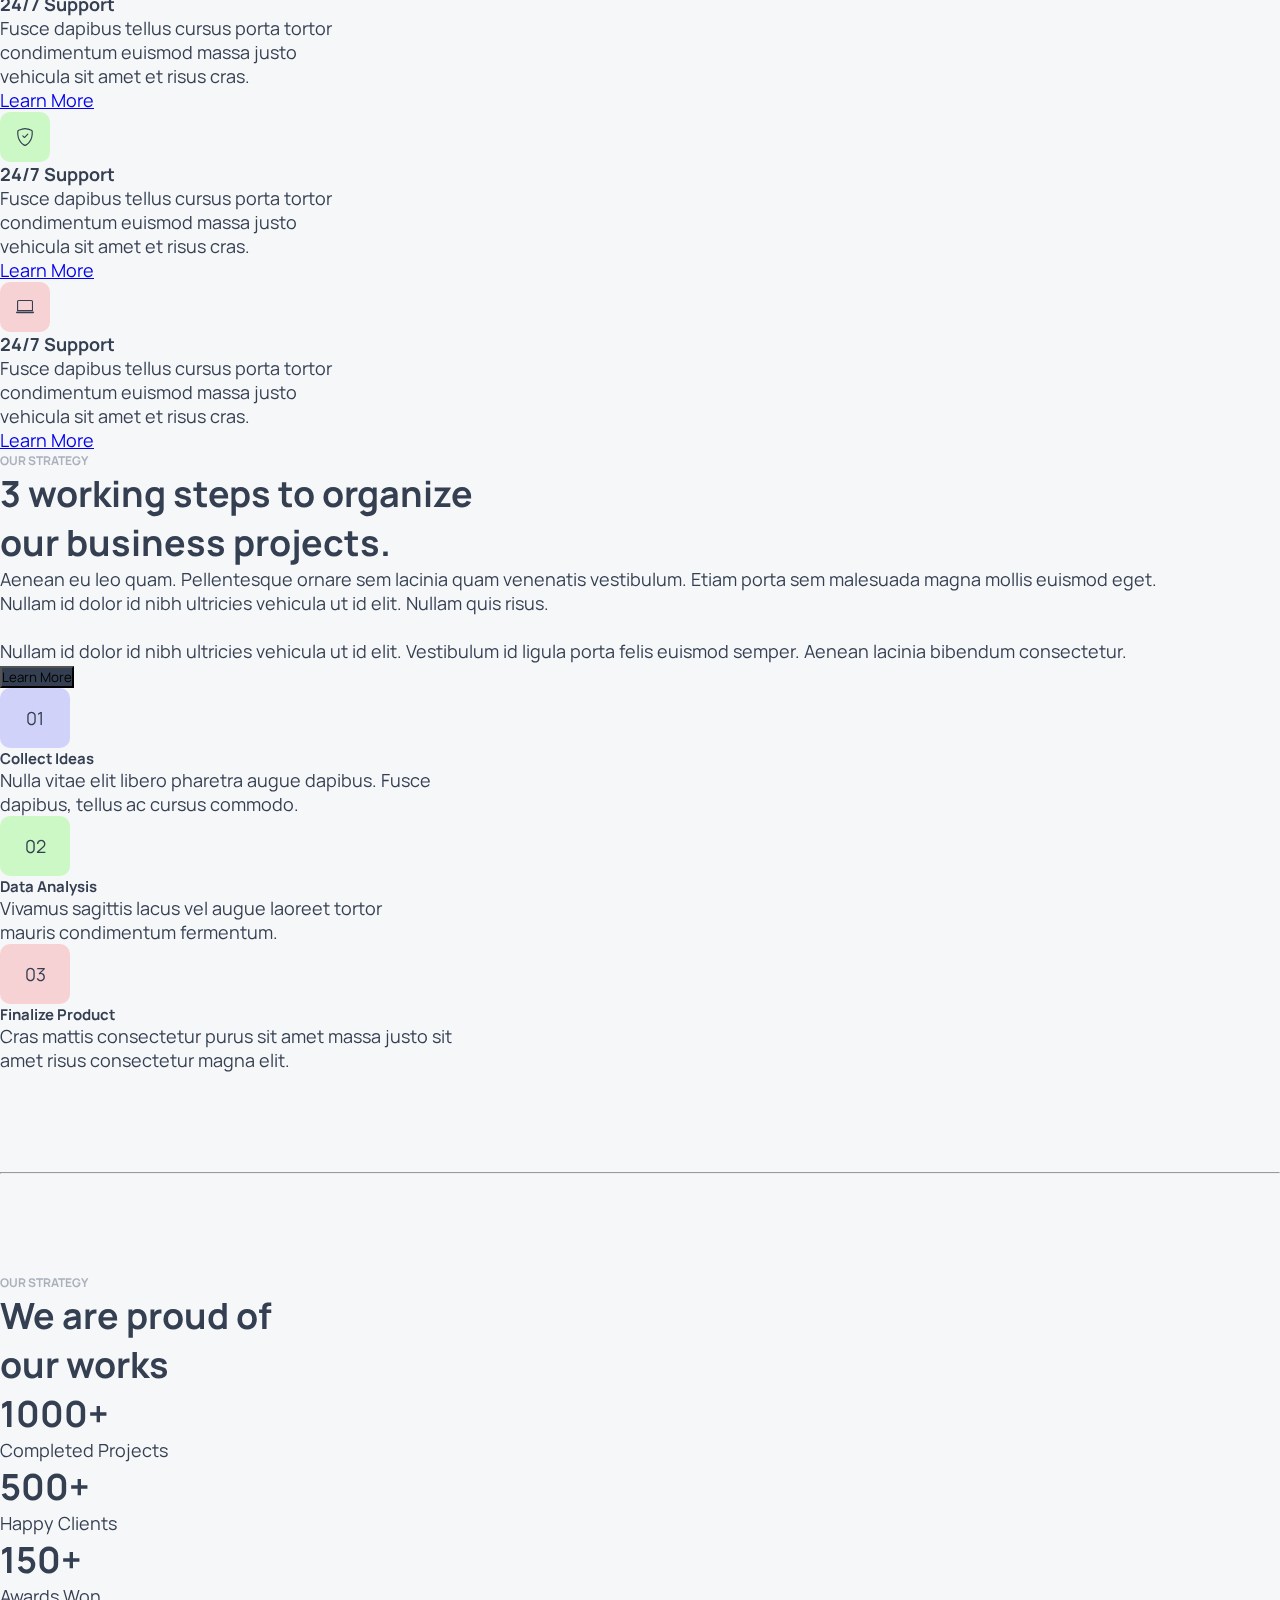
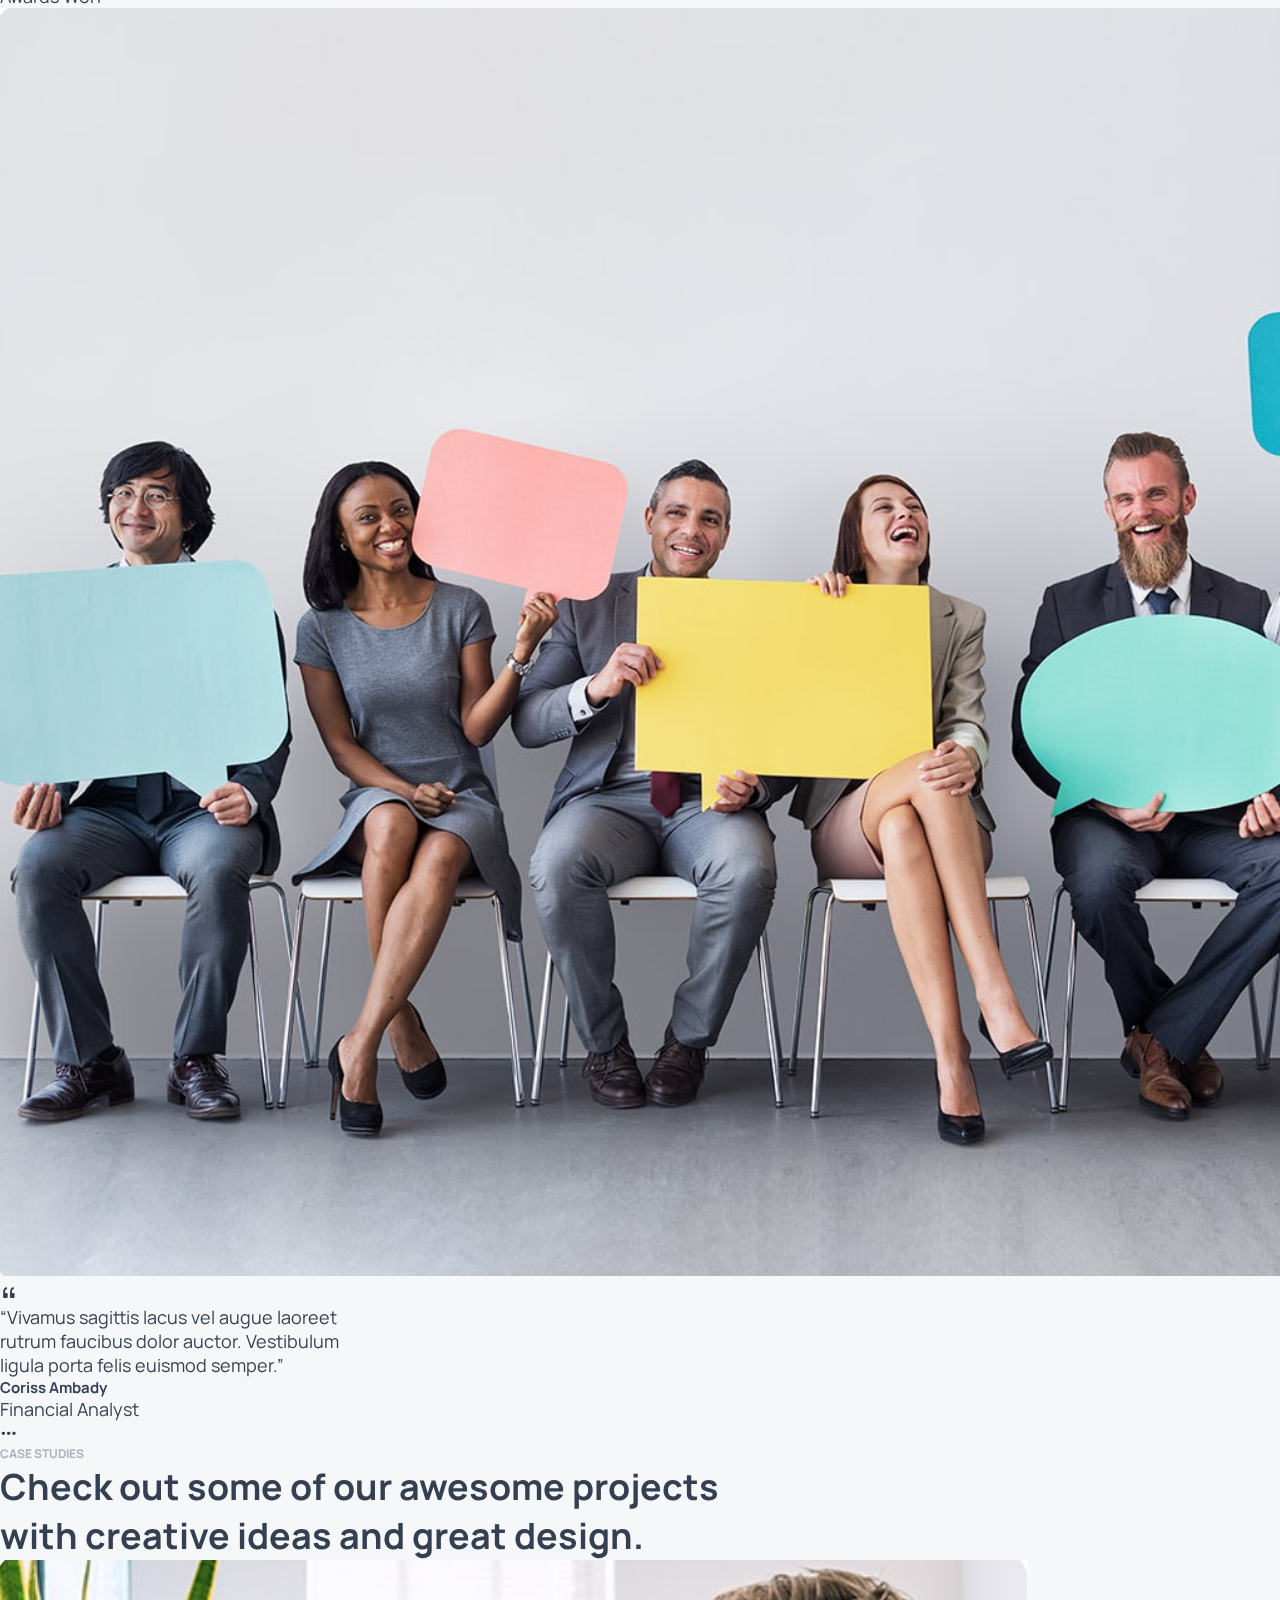
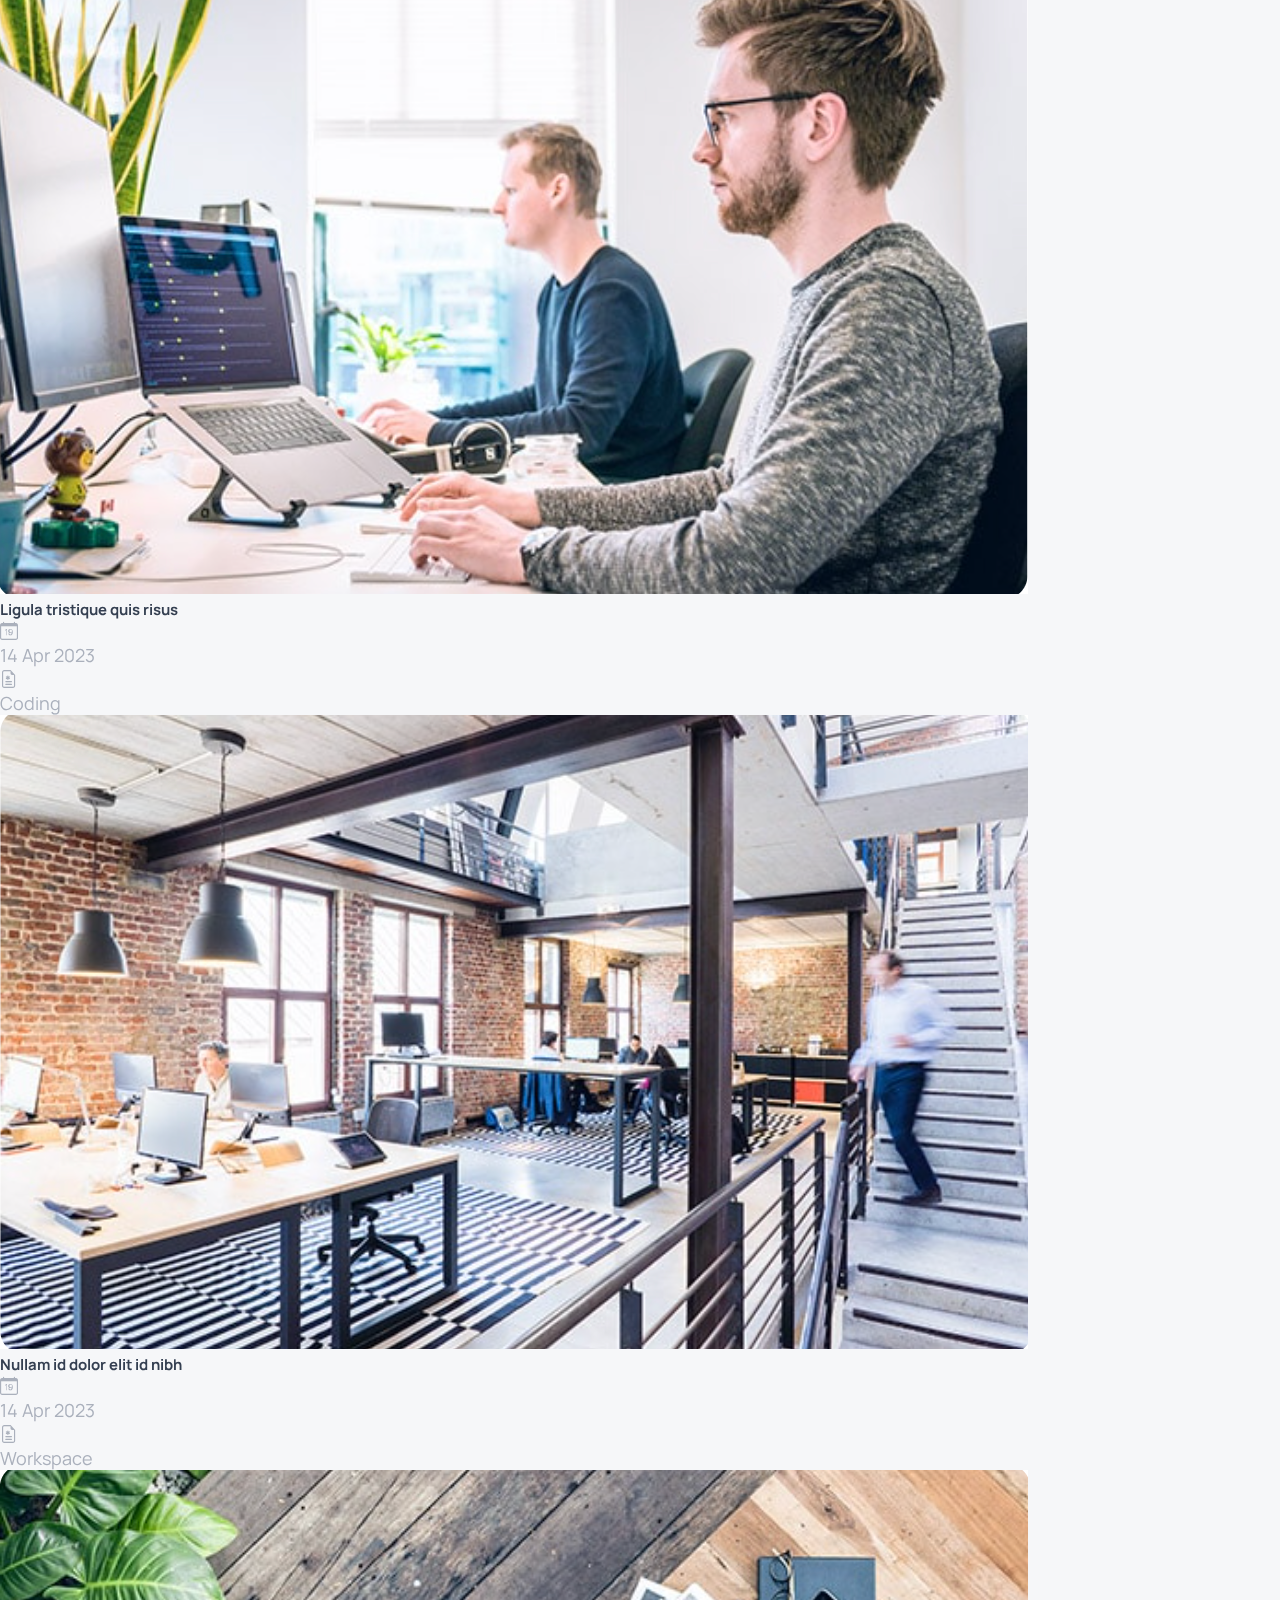
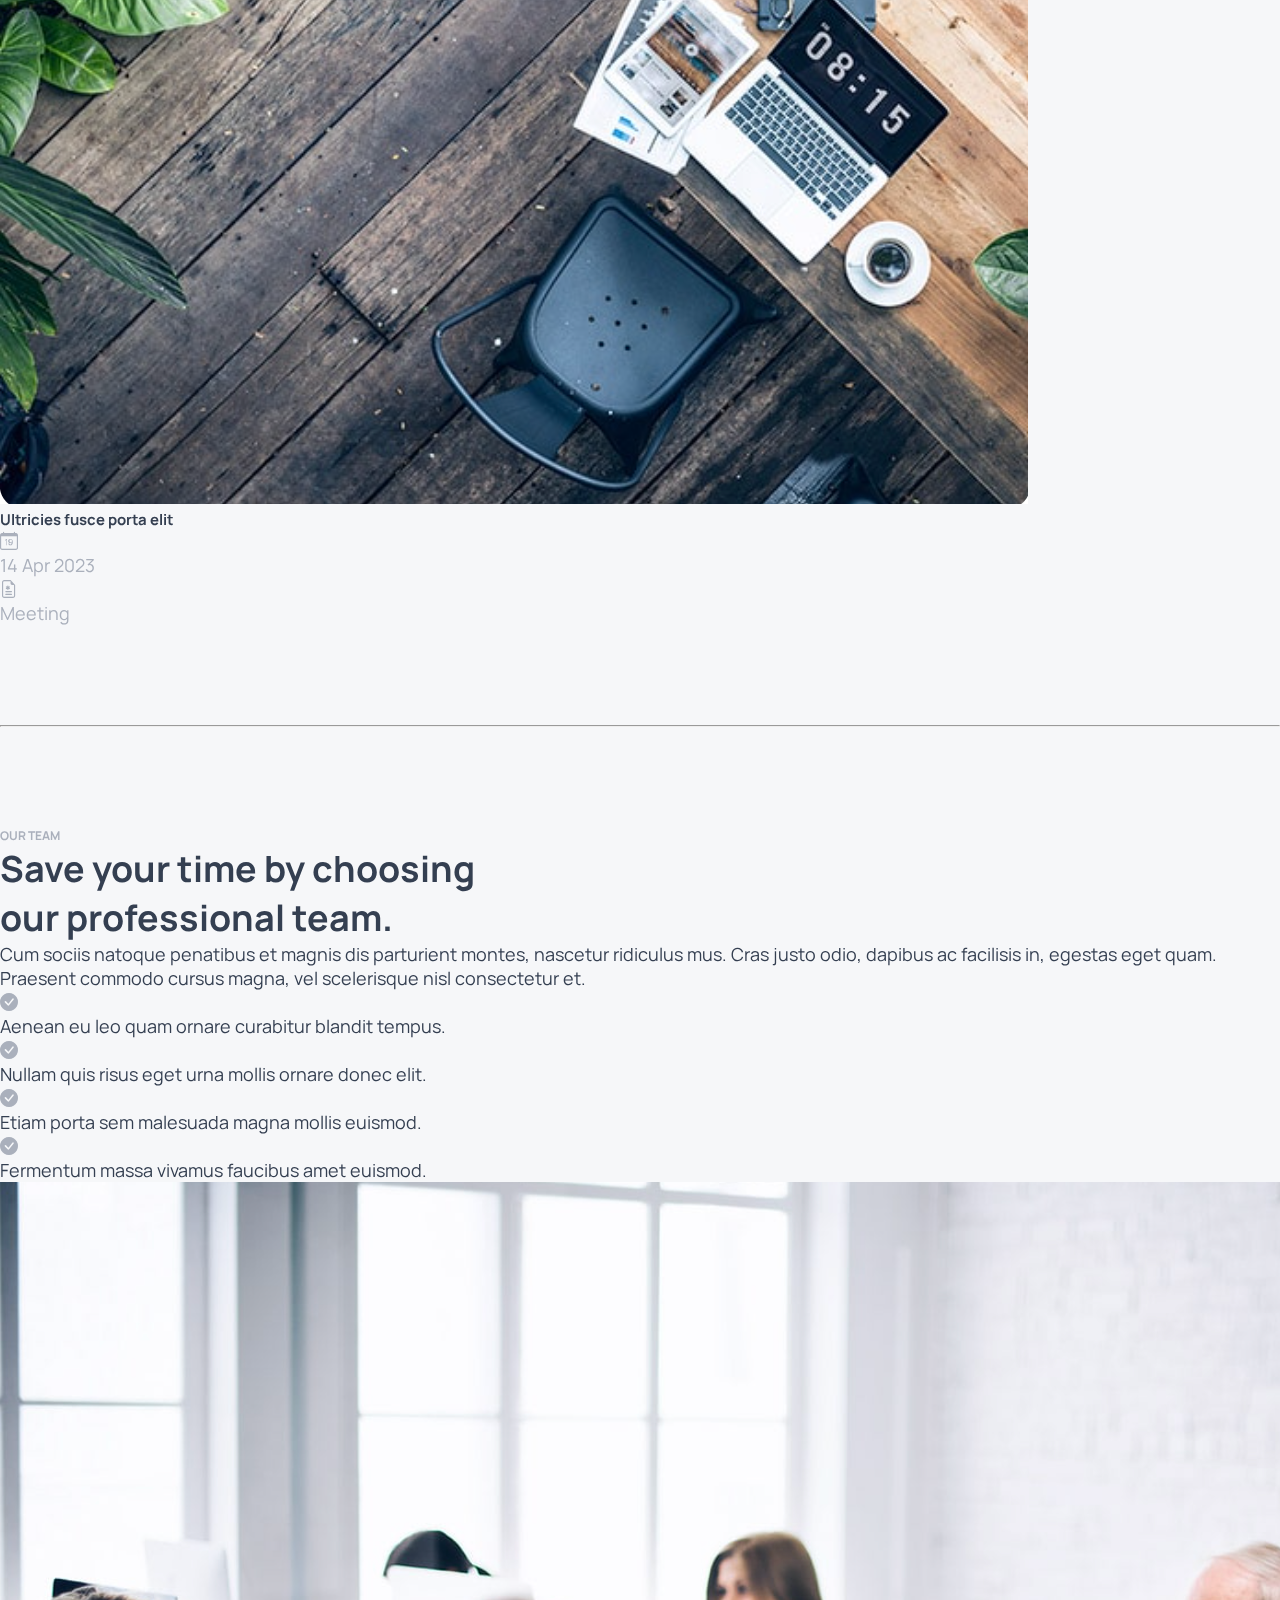
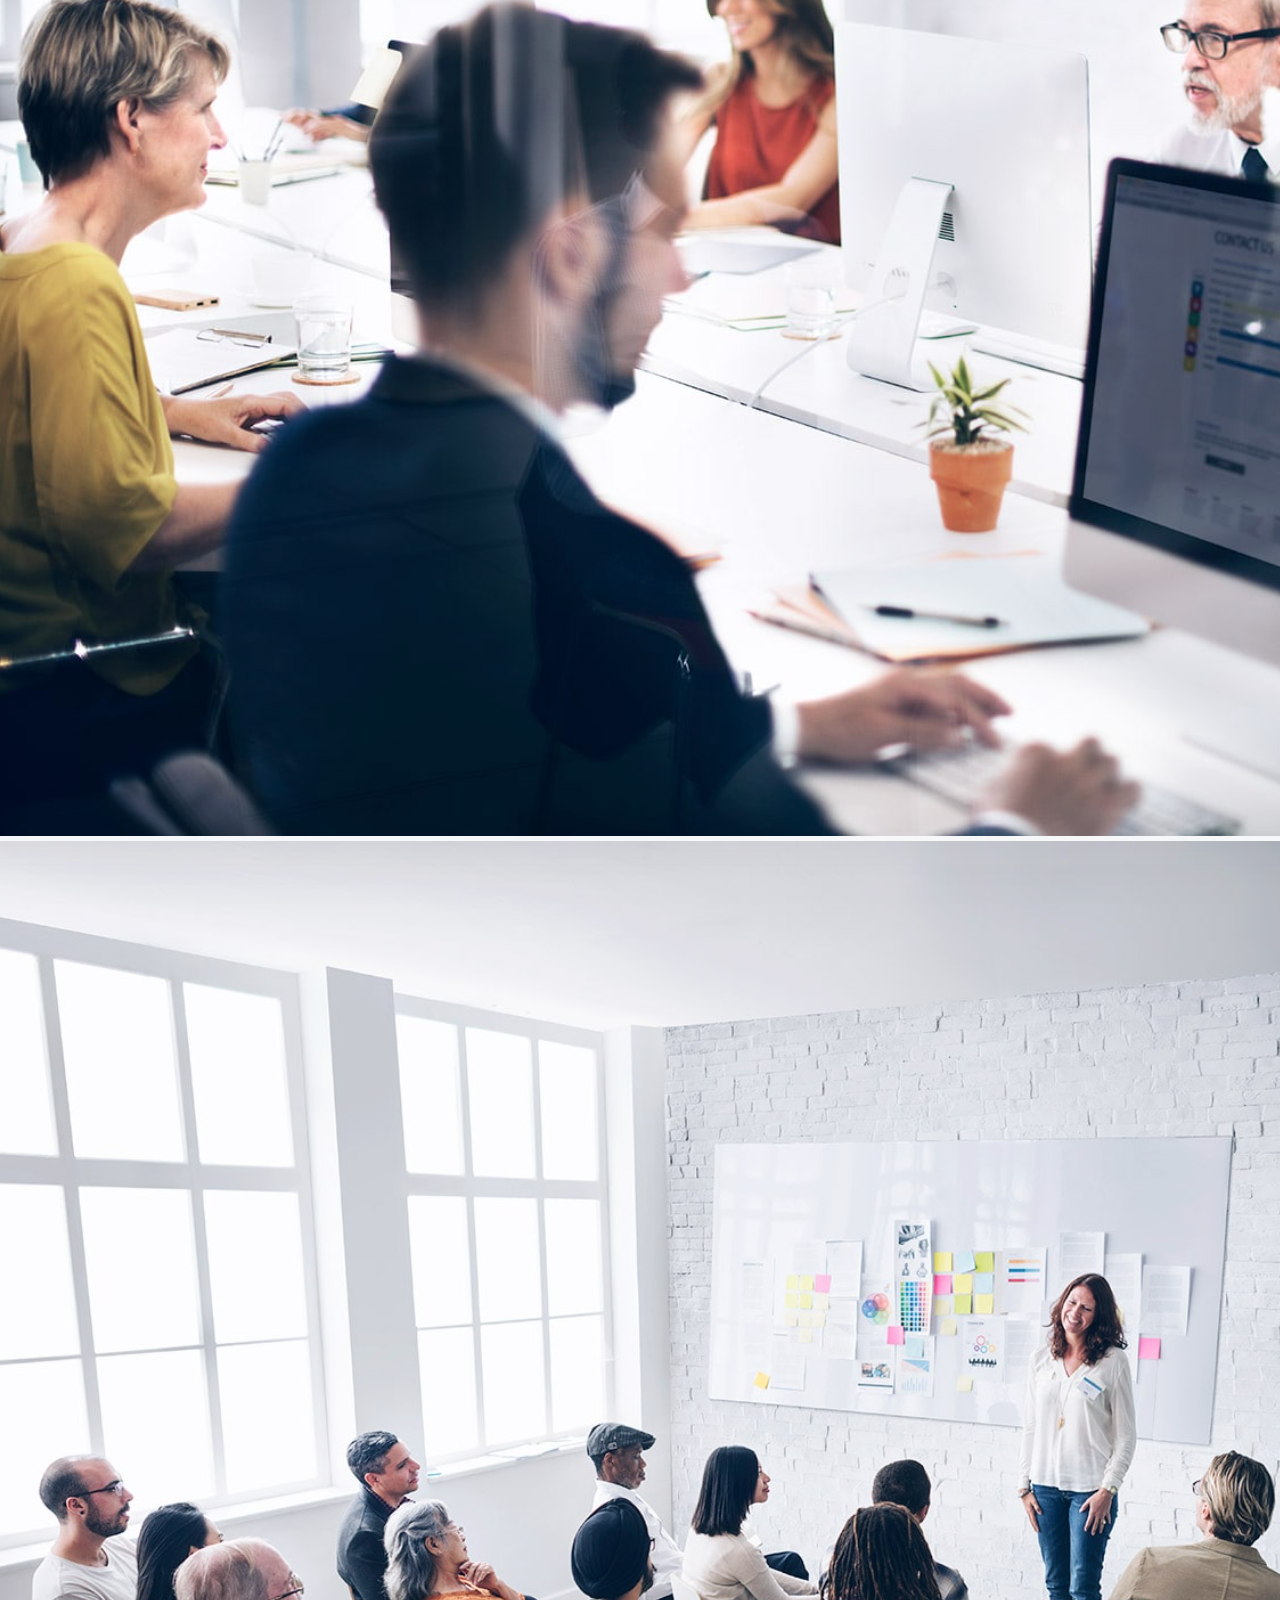
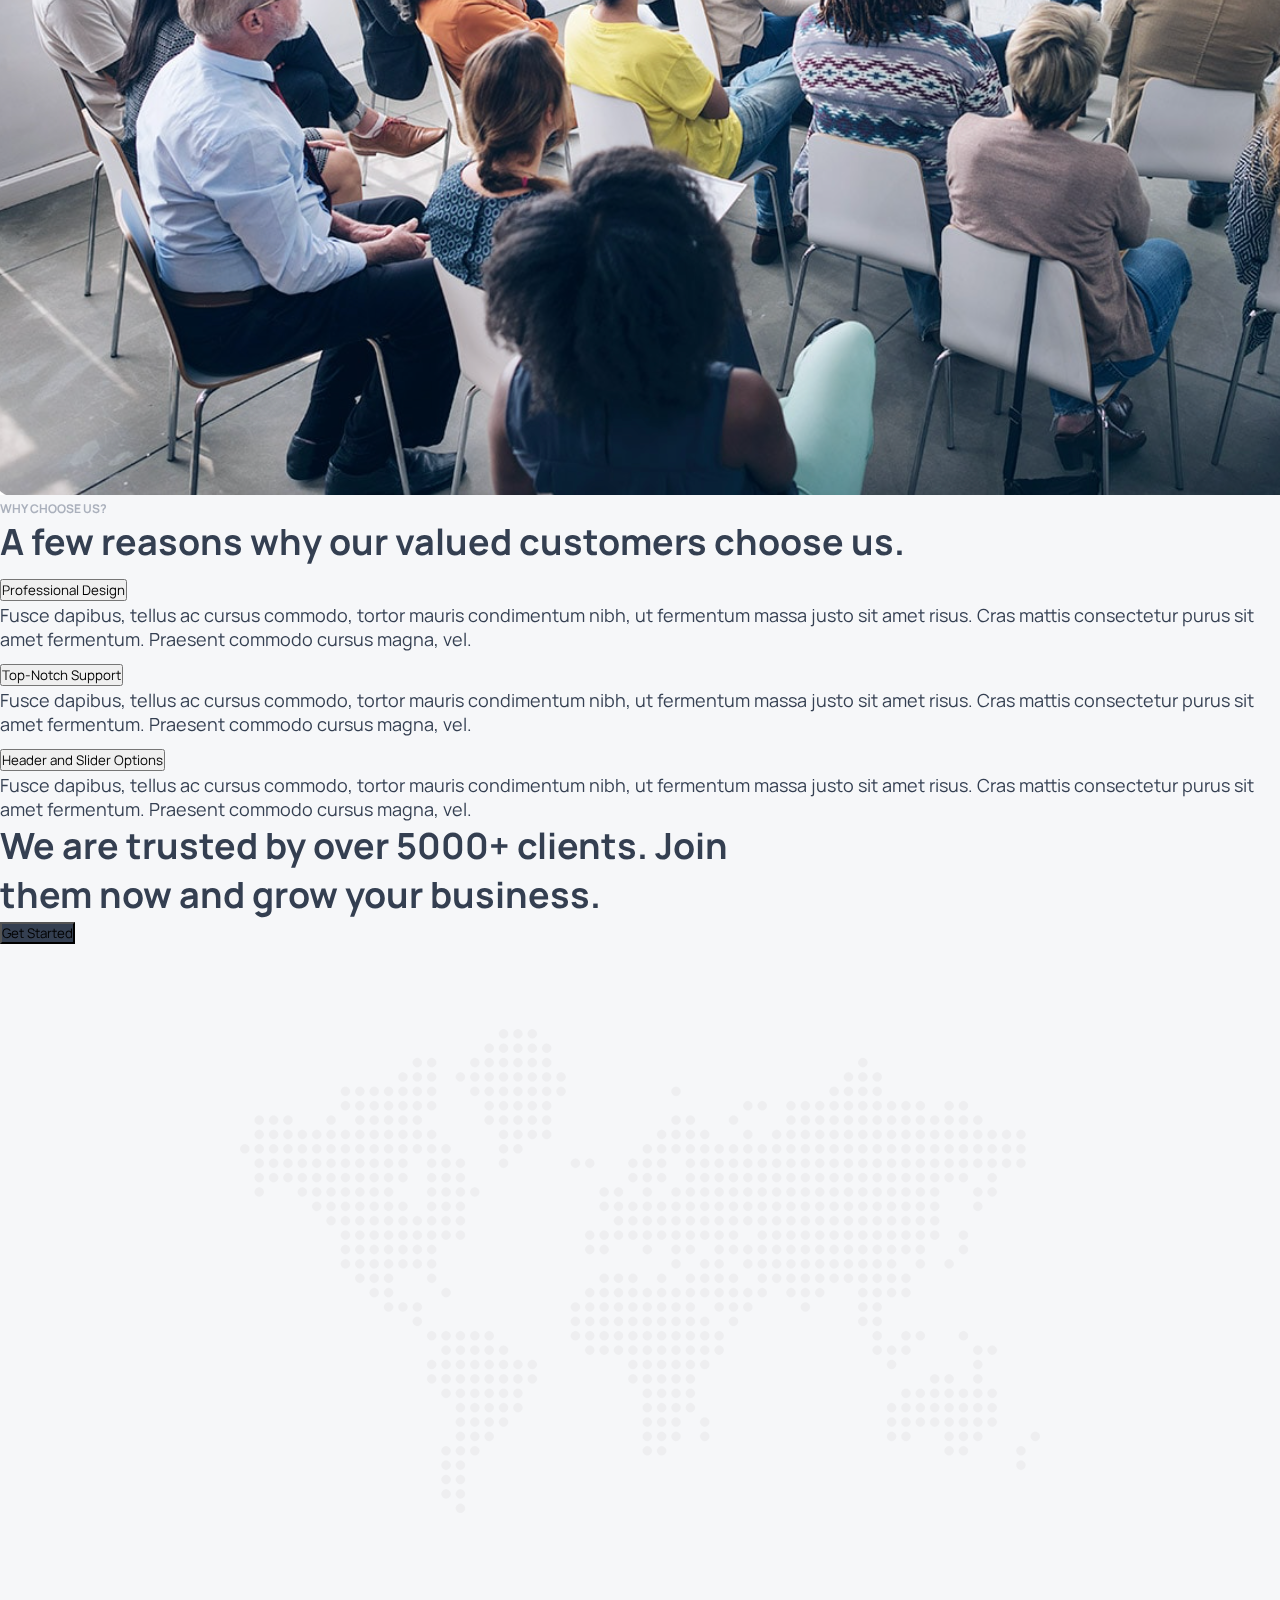
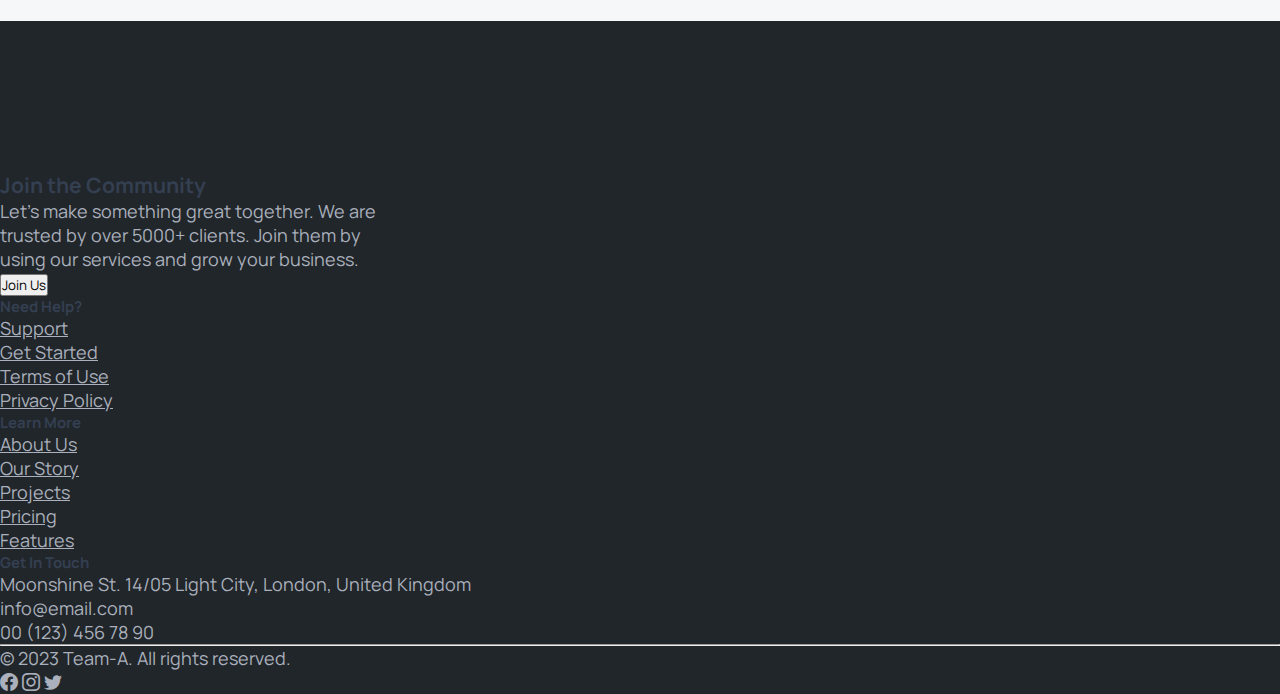
==== commit a40dffbc: "footer added" ====
--- a/index.html
+++ b/index.html
@@ -72,9 +72,9 @@
     </nav>
     <!-- Navbar End -->
 
-    <main>
+    <main class="position-relative">
       <!-- Banner Start -->
-      <section class="mt-5 pt-5 position-relative">
+      <section class="mt-5 pt-5">
         <h6 class="text-center fw-semibold">HELLO! THIS IS SANDBOX</h6>
         <h1 class="text-center fw-semibold headline">
           We bring rapid solutions <br />
@@ -260,7 +260,7 @@
               />
             </div>
             <div
-              class="col-12 col-md-6 d-flex justify-content-center align-items-center bg-base rounded-end-3 pb-4"
+              class="col-12 col-md-6 d-flex justify-content-center align-items-center bg-base rounded-end-3 pb-4 pt-5"
             >
               <div class="text-center">
                 <i class="bi bi-quote text-secondary fs-1"></i>
@@ -407,7 +407,7 @@
                   alt=""
                 />
               </div>
-              <div class="col-12 col-md-6 ps-5">
+              <div class="col-12 col-md-6 ps-lg-5">
                 <h6 class="fw-semibold text-soft">WHY CHOOSE US?</h6>
                 <h1 class="mt-4 fw-semibold mb-4">
                   A few reasons why our valued customers choose us.
@@ -515,14 +515,8 @@
               background-repeat: no-repeat;
               background-position: center;
             "
-            class="div-container position-relative d-flex flex-column align-items-center justify-content-center"
+            class="div-container d-flex flex-column align-items-center justify-content-center"
           >
-            <!-- <img
-              class="d-block mx-auto img-fluid"
-              src="assets/map.png"
-              alt=""
-            /> -->
-
             <div>
               <h1 class="fw-semibold text-center">
                 We are trusted by over 5000+ clients. Join <br />
@@ -539,6 +533,89 @@
         <!-- Map -->
       </section>
       <!-- What we Do -->
+      <footer class="p-5 footer d-flex align-items-center negative-margin">
+        <div class="row text-white w-100 padding-top">
+          <div class="col-md-6 col-12 mt-5">
+            <h3 class="fw-semibold">Join the Community</h3>
+            <p class="text-soft mt-4">
+              Let's make something great together. We are <br />
+              trusted by over 5000+ clients. Join them by <br />
+              using our services and grow your business.
+            </p>
+            <button
+              class="border-0 rounded-pill py-3 px-lg-5 px-4 fw-semibold mt-2"
+            >
+              Join Us
+            </button>
+          </div>
+          <div class="col-md-2 col-12 mt-5">
+            <h5>Need Help?</h5>
+            <ul class="list-unstyled text-light">
+              <li class="my-3">
+                <a class="text-decoration-none text-soft" href="#">Support</a>
+              </li>
+              <li class="my-3">
+                <a class="text-decoration-none text-soft" href="#"
+                  >Get Started</a
+                >
+              </li>
+              <li class="my-3">
+                <a class="text-decoration-none text-soft" href="#"
+                  >Terms of Use</a
+                >
+              </li>
+              <li class="my-3">
+                <a class="text-decoration-none text-soft" href="#"
+                  >Privacy Policy</a
+                >
+              </li>
+            </ul>
+          </div>
+          <div class="col-md-2 col-12 mt-5">
+            <h5>Learn More</h5>
+            <ul class="list-unstyled text-light">
+              <li class="my-3">
+                <a class="text-decoration-none text-soft" href="#">About Us</a>
+              </li>
+              <li class="my-3">
+                <a class="text-decoration-none text-soft" href="#">Our Story</a>
+              </li>
+              <li class="my-3">
+                <a class="text-decoration-none text-soft" href="#">Projects</a>
+              </li>
+              <li class="my-3">
+                <a class="text-decoration-none text-soft" href="#">Pricing</a>
+              </li>
+              <li class="my-3">
+                <a class="text-decoration-none text-soft" href="#">Features</a>
+              </li>
+            </ul>
+          </div>
+          <div class="col-md-2 col-12 mt-5">
+            <h5>Get In Touch</h5>
+            <p class="text-soft mt-3">
+              Moonshine St. 14/05 Light City, London, United Kingdom
+            </p>
+            <p class="text-soft mt-5">info@email.com</p>
+            <p class="text-soft">00 (123) 456 78 90</p>
+          </div>
+          <hr class="my-5" />
+          <div class="d-flex justify-content-between align-items-center">
+            <p class="text-soft">© 2023 Team-A. All rights reserved.</p>
+            <div>
+              <a class="text-decoration-none text-soft" href="#"
+                ><i class="bi bi-facebook mx-2"></i
+              ></a>
+              <a class="text-decoration-none text-soft" href="#"
+                ><i class="bi bi-instagram mx-2"></i
+              ></a>
+              <a class="text-decoration-none text-soft" href="#"
+                ><i class="bi bi-twitter mx-2"></i
+              ></a>
+            </div>
+          </div>
+        </div>
+      </footer>
     </main>
 
     <!-- Main End -->
--- a/styles/style.css
+++ b/styles/style.css
@@ -50,7 +50,7 @@
 }
 .margin{
     margin-top: -150px;
-    position: absolute;
+    position: sticky;
     right: 0;
     left: 0;
     z-index: 10;
@@ -94,3 +94,13 @@
 .div-container{
     height: 100vh;
 }
+.footer{
+    background-color: #21262B;
+    /* height: 100vh; */
+}
+.padding-top{
+    padding-top: 150px;
+}
+.negative-margin{
+    margin-top: -100px;
+}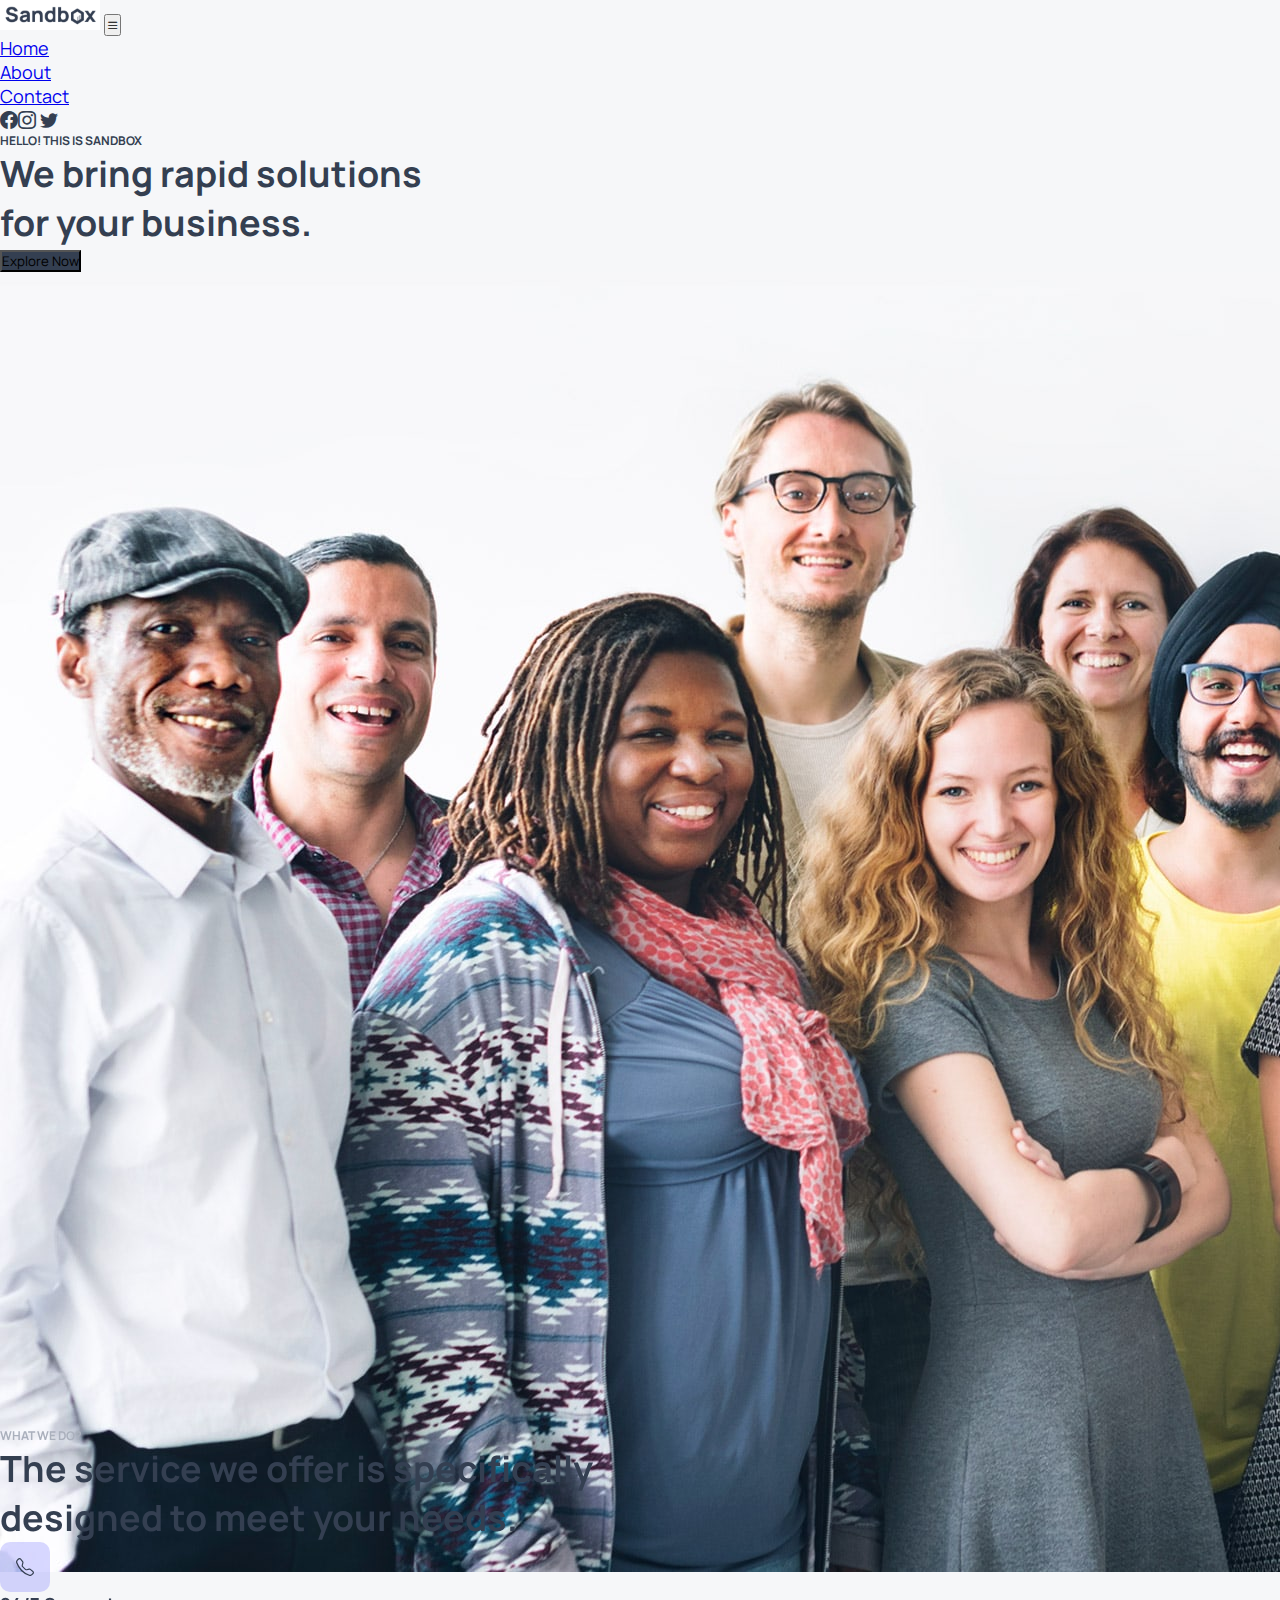
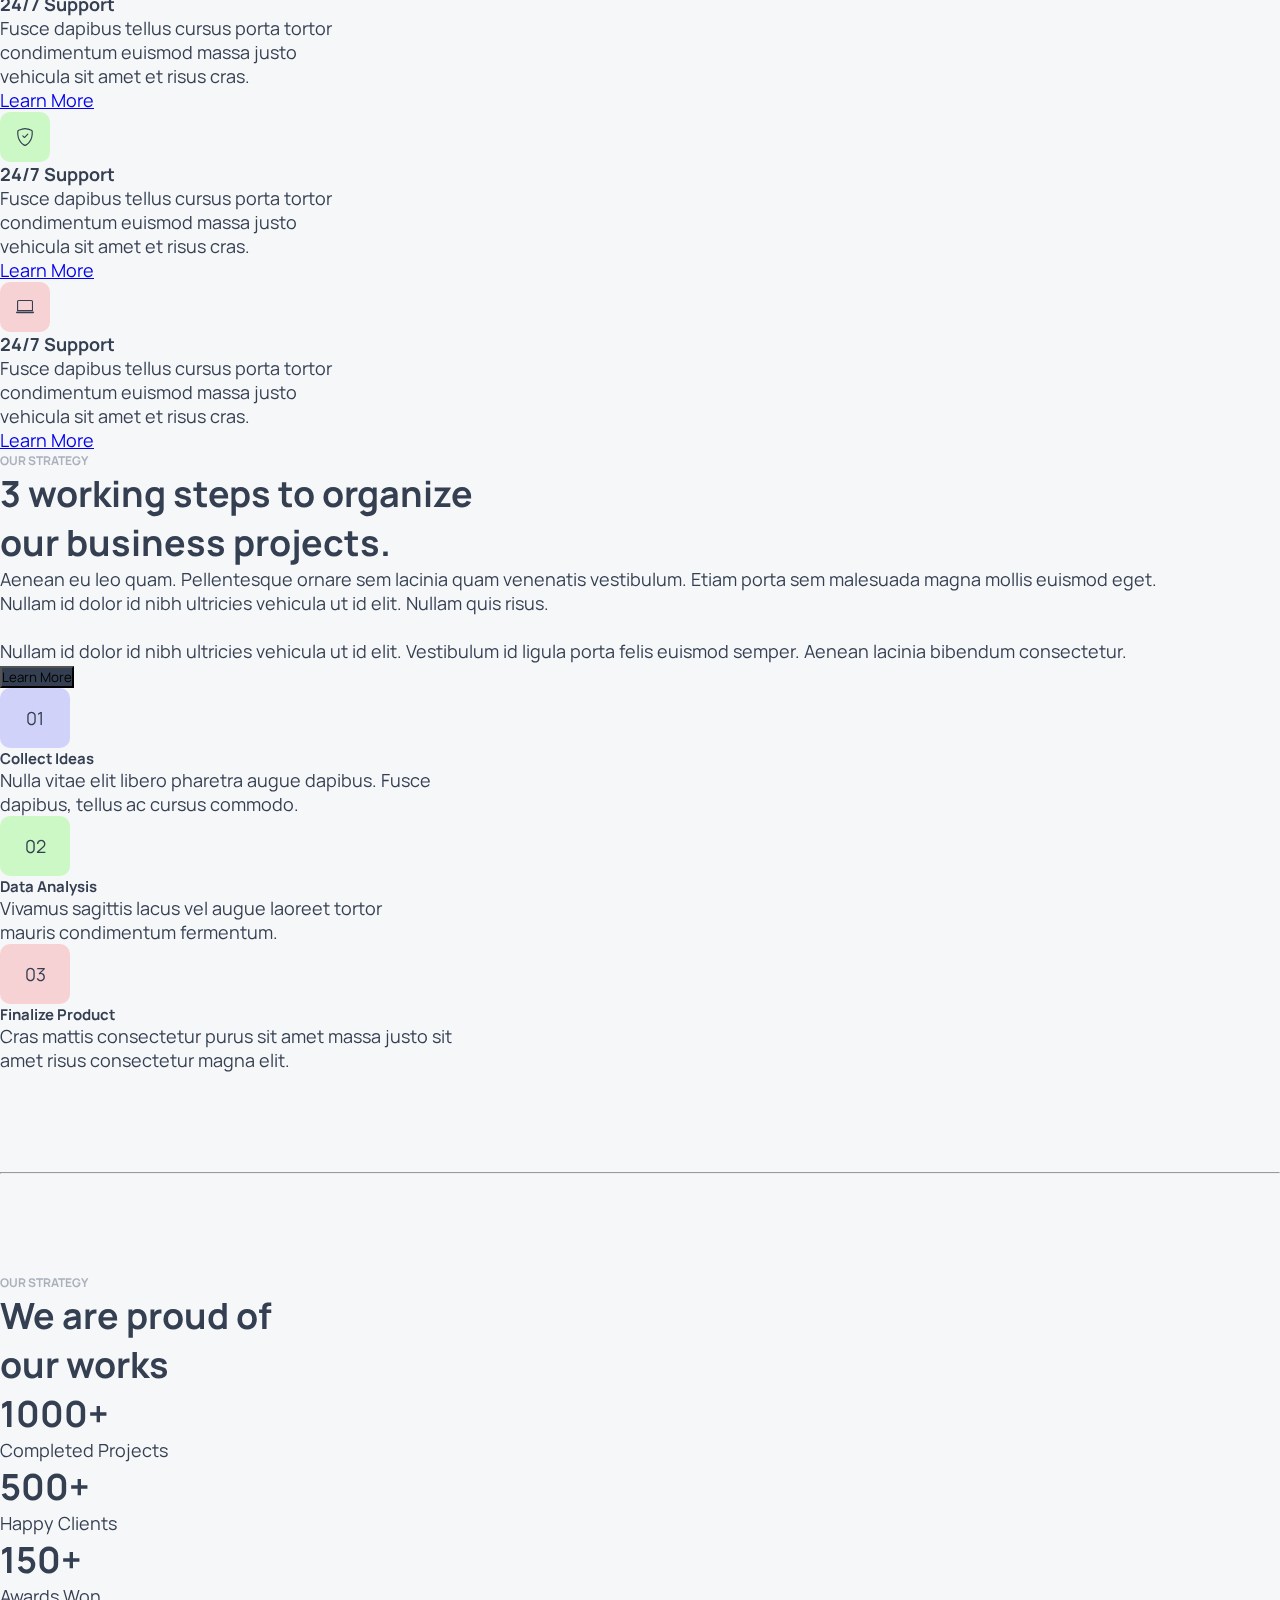
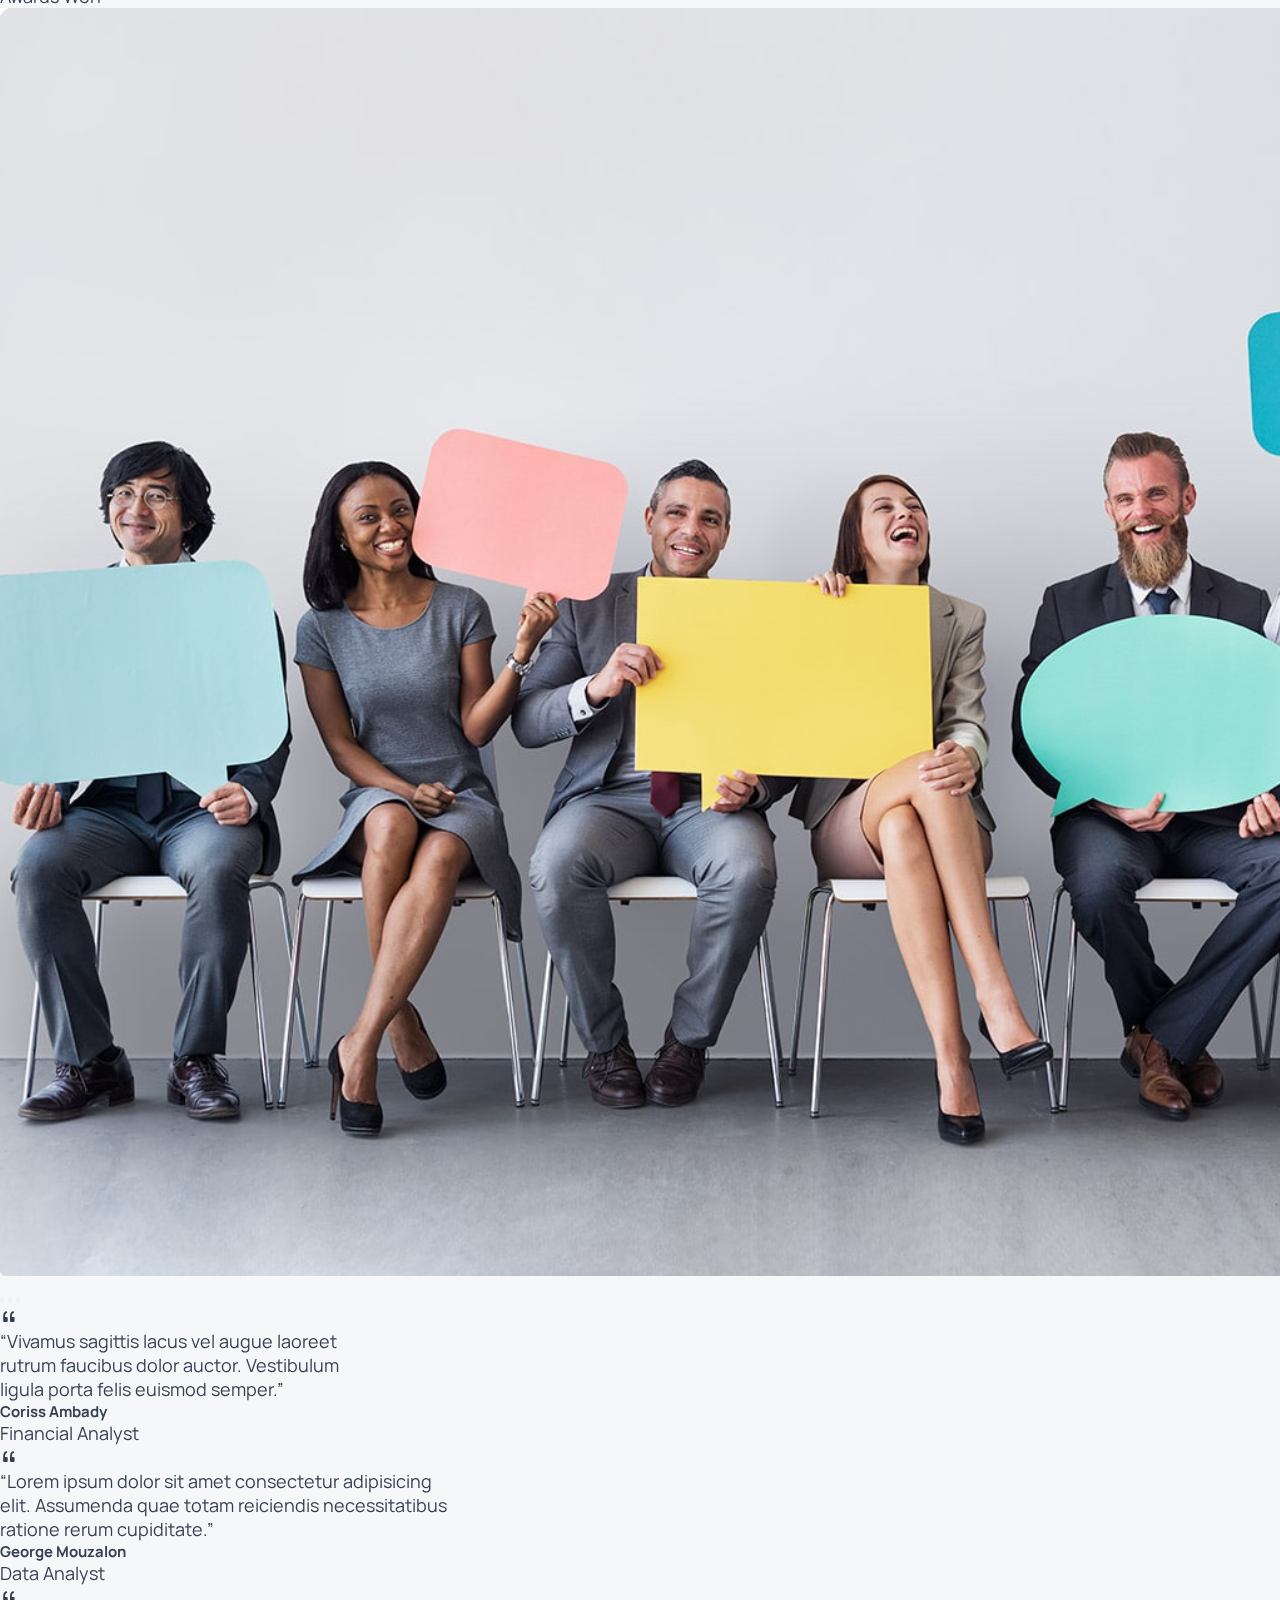
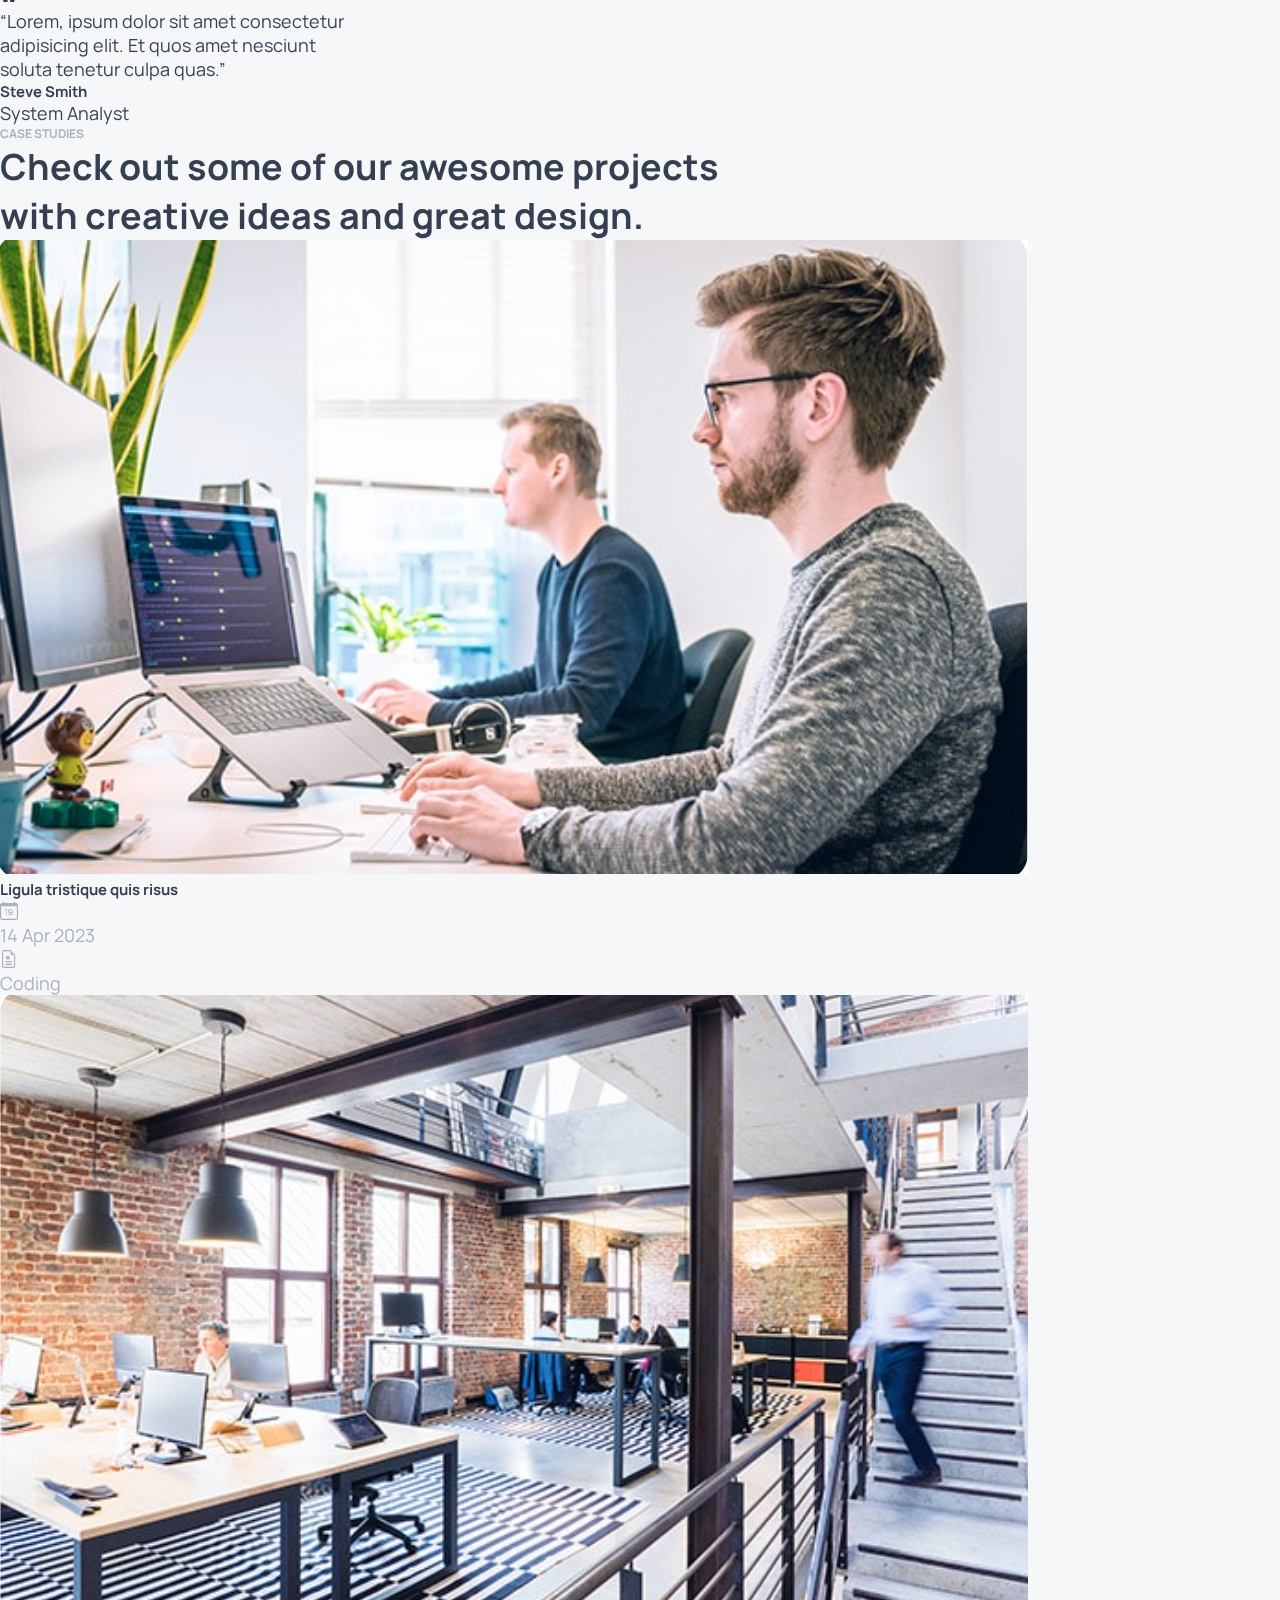
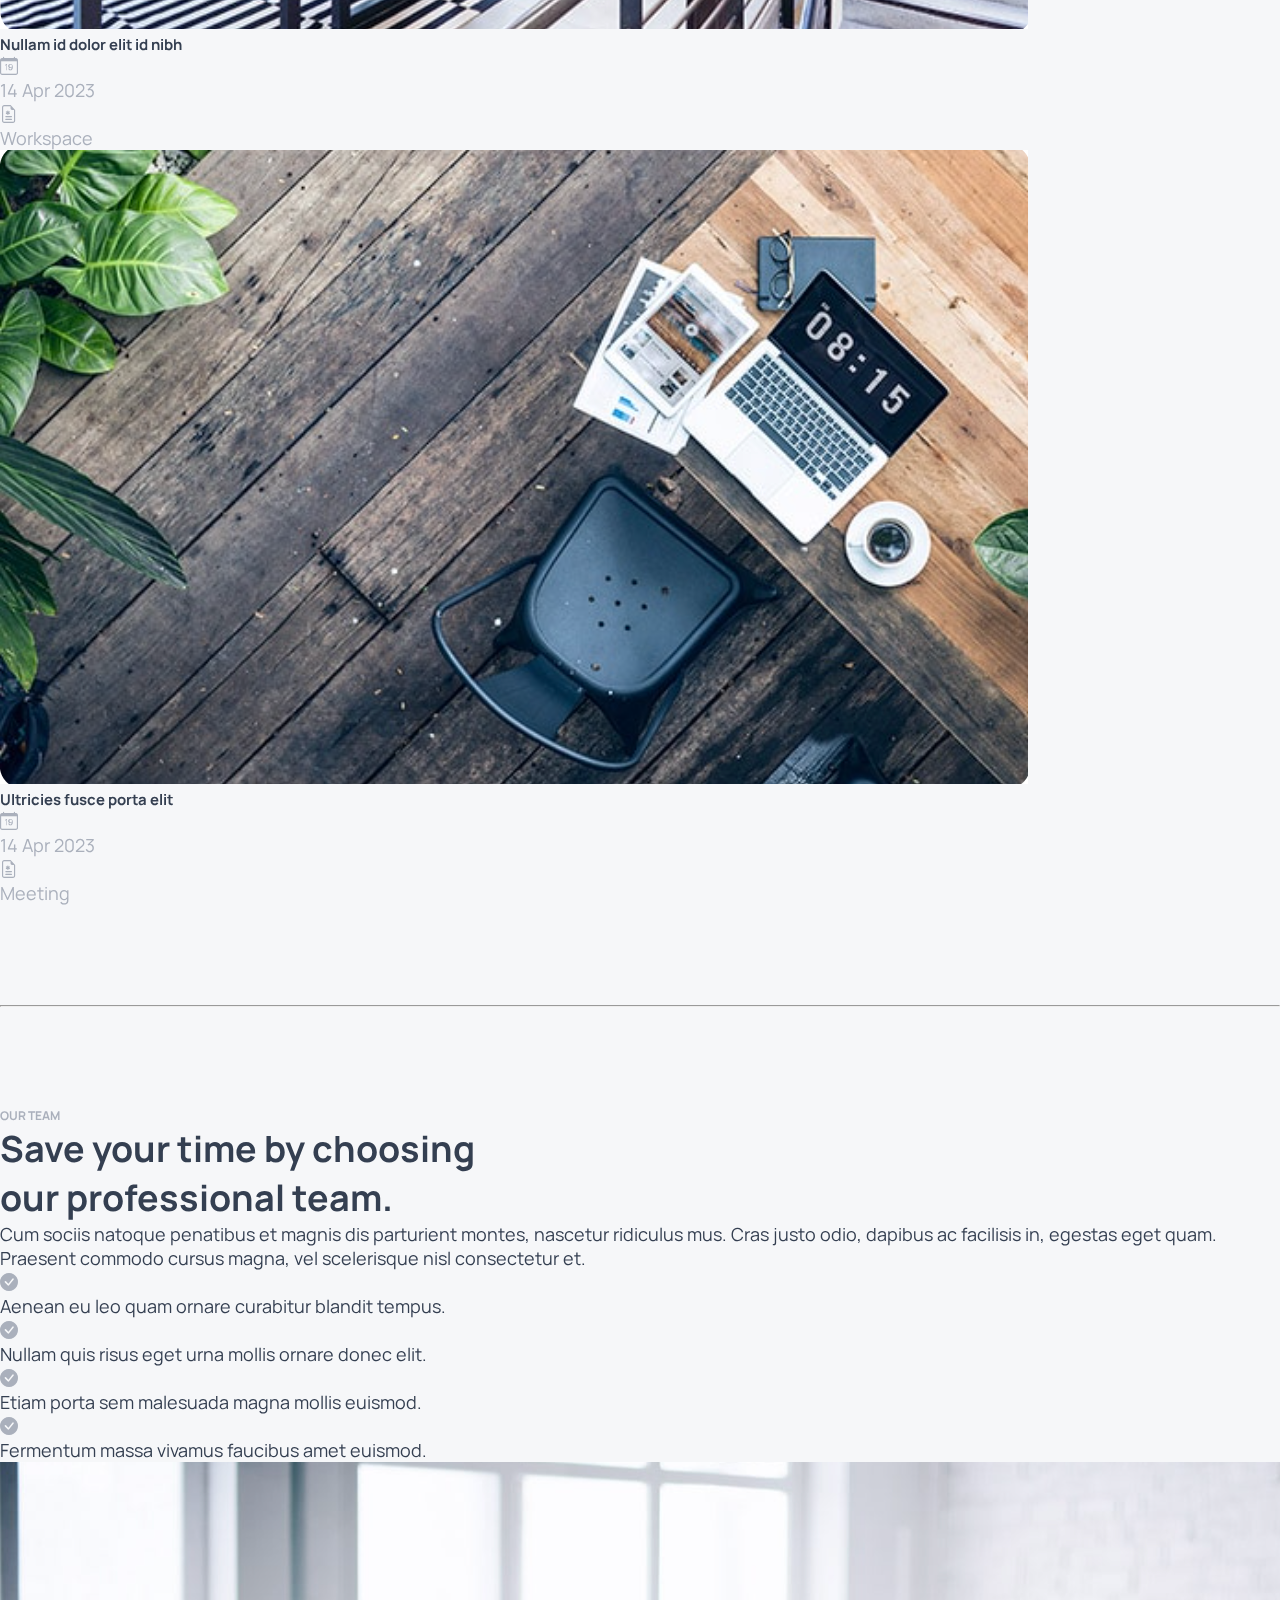
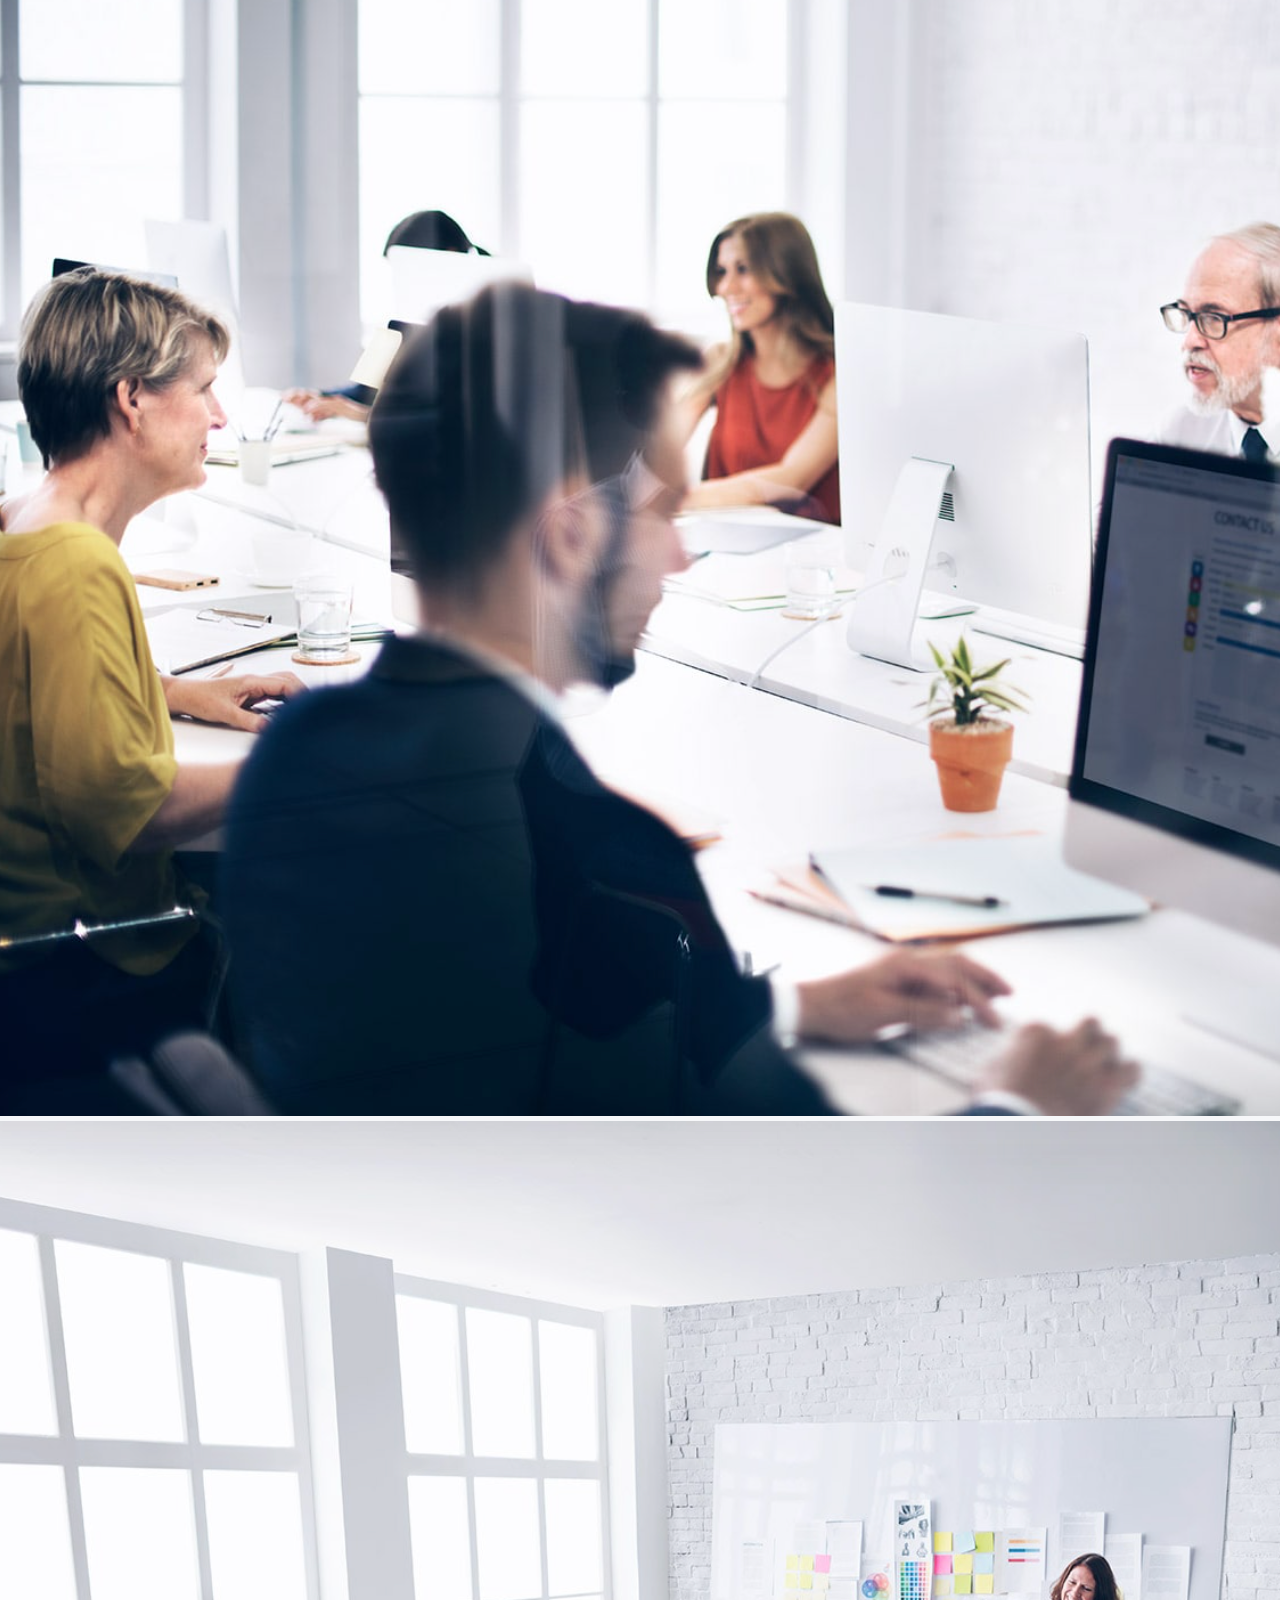
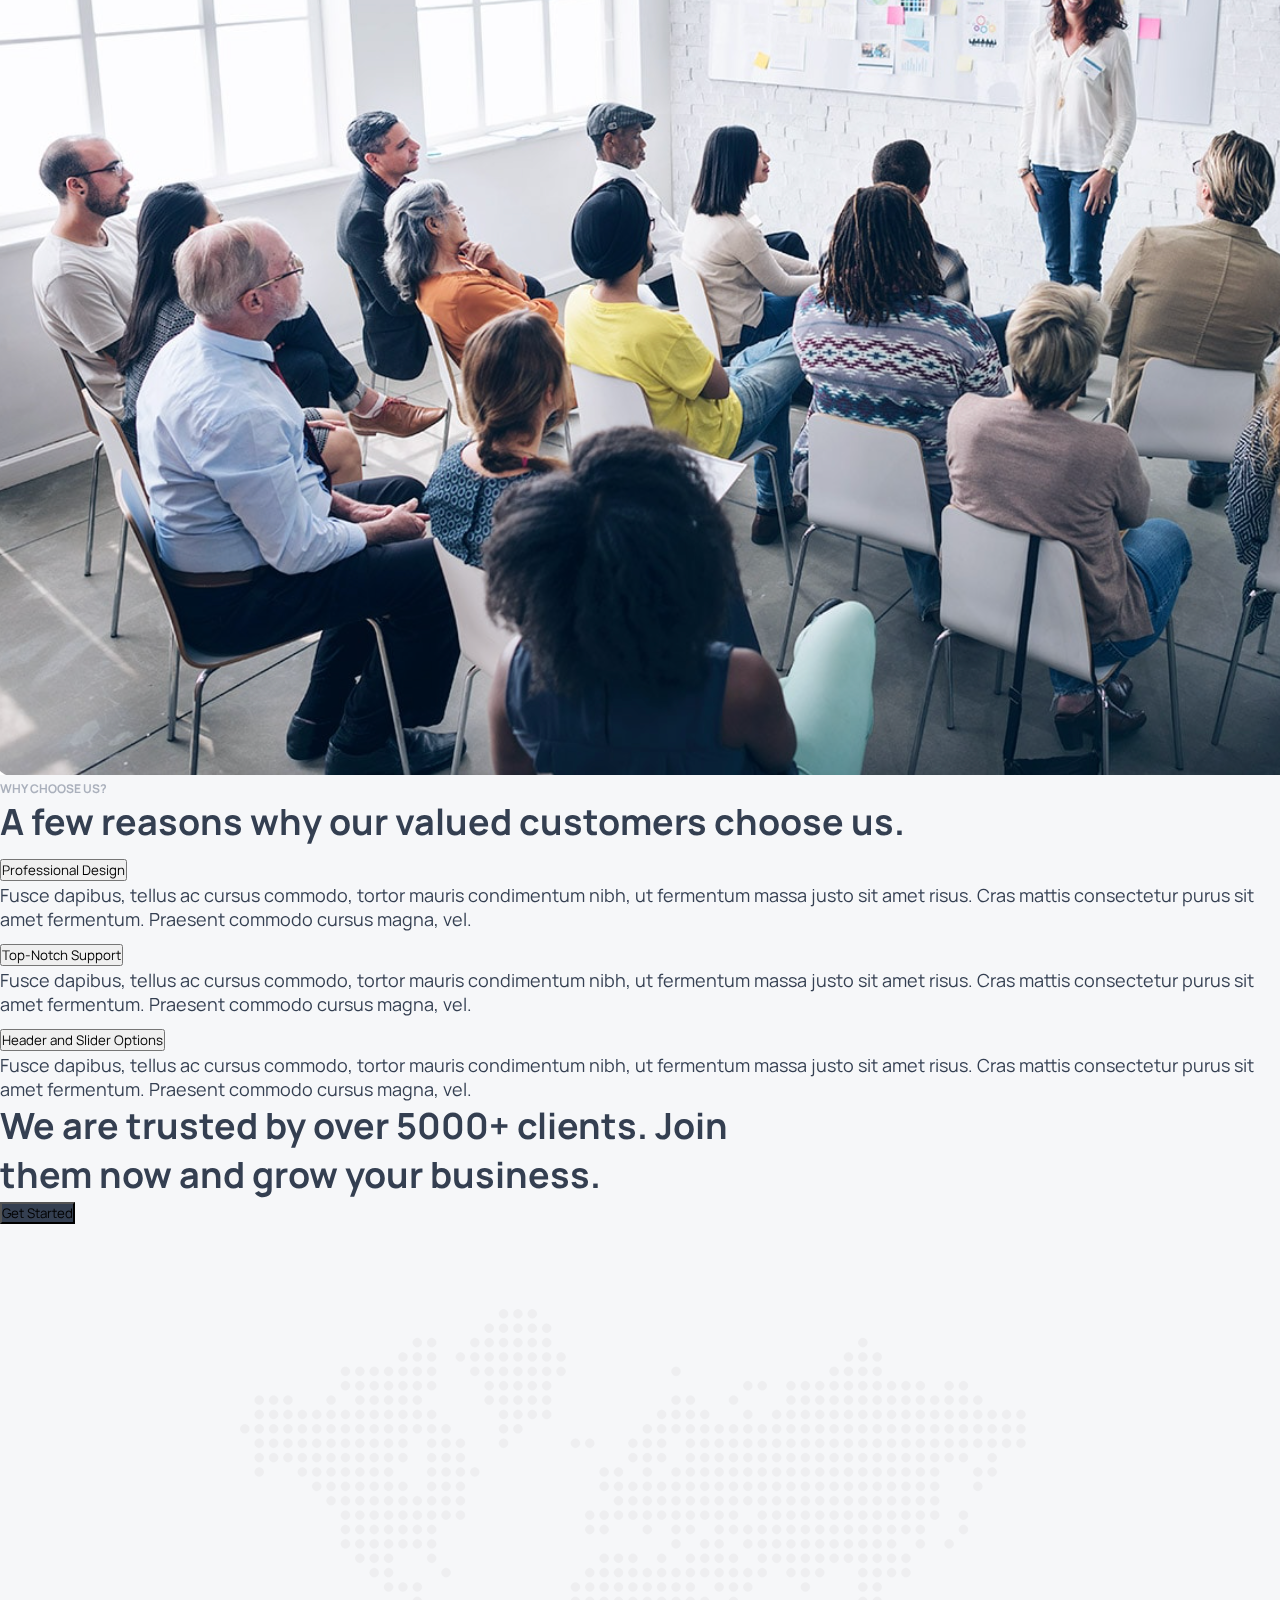
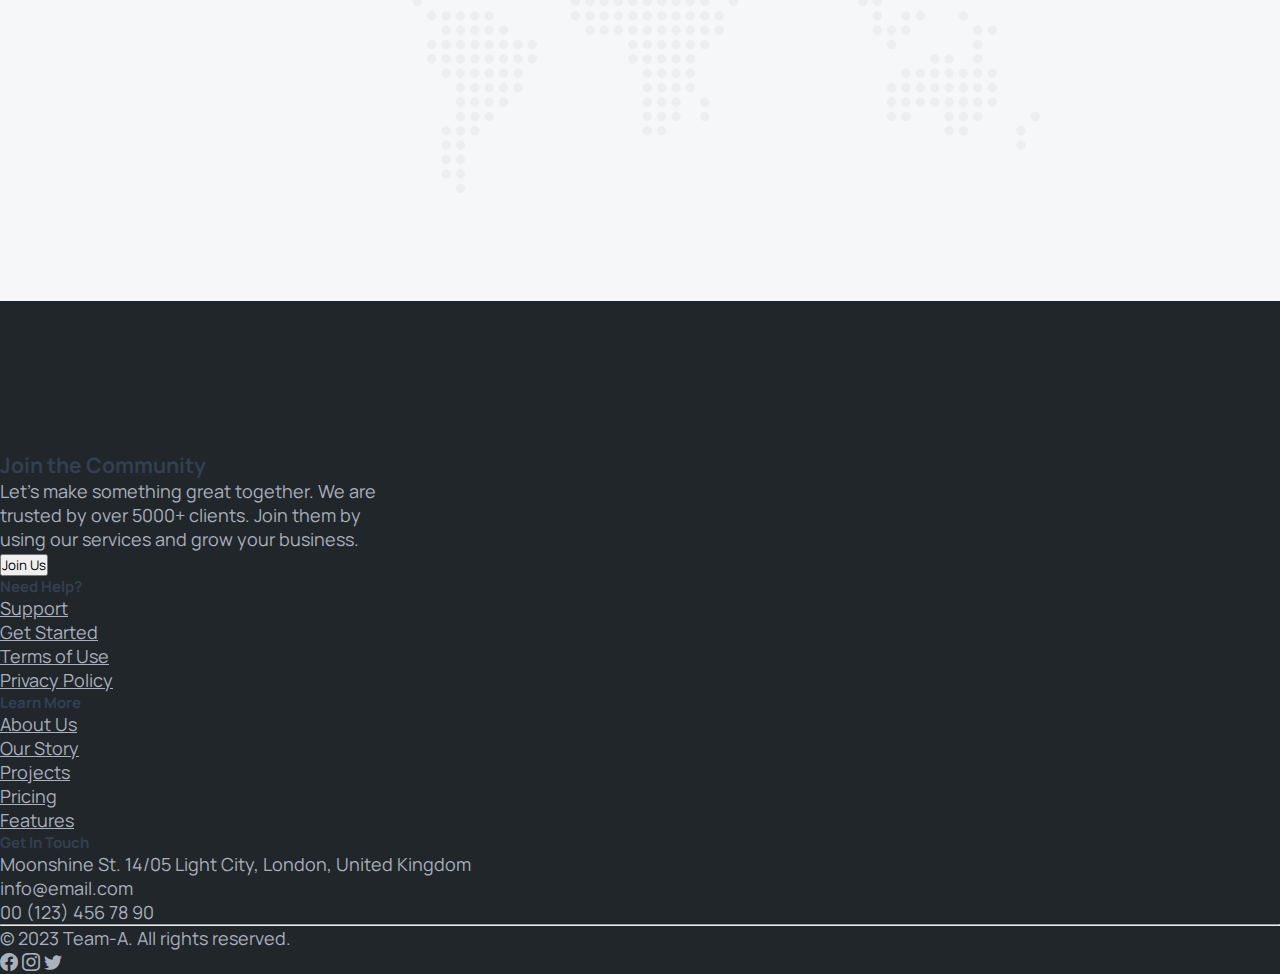
==== commit b707f16e: "adding carosel in testimonials" ====
--- a/index.html
+++ b/index.html
@@ -56,10 +56,10 @@
               <a class="nav-link active" aria-current="page" href="#">Home</a>
             </li>
             <li class="nav-item mx-3 fw-semibold">
-              <a class="nav-link" href="#">About</a>
+              <a class="nav-link" href="about.html">About</a>
             </li>
             <li class="nav-item mx-3 fw-semibold">
-              <a class="nav-link" href="#">Contact</a>
+              <a class="nav-link" href="contact.html">Contact</a>
             </li>
           </ul>
           <div>
@@ -250,6 +250,7 @@
         <!-- Company Facts -->
 
         <!-- Testimonials -->
+
         <section>
           <div class="row p-5">
             <div class="col-12 col-md-6 p-0">
@@ -262,7 +263,7 @@
             <div
               class="col-12 col-md-6 d-flex justify-content-center align-items-center bg-base rounded-end-3 pb-4 pt-5"
             >
-              <div class="text-center">
+              <!-- <div class="text-center">
                 <i class="bi bi-quote text-secondary fs-1"></i>
                 <p class="lh-lg text-secondary">
                   “Vivamus sagittis lacus vel augue laoreet <br />
@@ -272,6 +273,97 @@
                 <h5 class="fw-semibold mt-4">Coriss Ambady</h5>
                 <p class="text-secondary">Financial Analyst</p>
                 <i class="bi bi-three-dots text-secondary"></i>
+              </div> -->
+              <div
+                id="carouselExampleIndicators"
+                class="carousel slide carousel-dark slide"
+              >
+                <div class="carousel-indicators">
+                  <button
+                    type="button"
+                    data-bs-target="#carouselExampleIndicators"
+                    data-bs-slide-to="0"
+                    class="active"
+                    aria-current="true"
+                    aria-label="Slide 1"
+                  ></button>
+                  <button
+                    type="button"
+                    data-bs-target="#carouselExampleIndicators"
+                    data-bs-slide-to="1"
+                    aria-label="Slide 2"
+                  ></button>
+                  <button
+                    type="button"
+                    data-bs-target="#carouselExampleIndicators"
+                    data-bs-slide-to="2"
+                    aria-label="Slide 3"
+                  ></button>
+                </div>
+                <div class="carousel-inner">
+                  <div class="carousel-item active">
+                    <div class="text-center mb-5">
+                      <i class="bi bi-quote text-secondary fs-1"></i>
+                      <p class="lh-lg text-secondary">
+                        “Vivamus sagittis lacus vel augue laoreet <br />
+                        rutrum faucibus dolor auctor. Vestibulum <br />
+                        ligula porta felis euismod semper.”
+                      </p>
+                      <h5 class="fw-semibold mt-4">Coriss Ambady</h5>
+                      <p class="text-secondary">Financial Analyst</p>
+                    </div>
+                  </div>
+                  <div class="carousel-item">
+                    <div class="text-center mb-5">
+                      <i class="bi bi-quote text-secondary fs-1"></i>
+                      <p class="lh-lg text-secondary">
+                        “Lorem ipsum dolor sit amet consectetur adipisicing
+                        <br />
+                        elit. Assumenda quae totam reiciendis necessitatibus
+                        <br />
+                        ratione rerum cupiditate.”
+                      </p>
+                      <h5 class="fw-semibold mt-4">George Mouzalon</h5>
+                      <p class="text-secondary">Data Analyst</p>
+                    </div>
+                  </div>
+                  <div class="carousel-item">
+                    <div class="text-center mb-5">
+                      <i class="bi bi-quote text-secondary fs-1"></i>
+                      <p class="lh-lg text-secondary">
+                        “Lorem, ipsum dolor sit amet consectetur <br />
+                        adipisicing elit. Et quos amet nesciunt <br />
+                        soluta tenetur culpa quas.”
+                      </p>
+                      <h5 class="fw-semibold mt-4">Steve Smith</h5>
+                      <p class="text-secondary">System Analyst</p>
+                    </div>
+                  </div>
+                </div>
+                <!-- <button
+                  class="carousel-control-prev"
+                  type="button"
+                  data-bs-target="#carouselExampleIndicators"
+                  data-bs-slide="prev"
+                >
+                  <span
+                    class="carousel-control-prev-icon"
+                    aria-hidden="true"
+                  ></span>
+                  <span class="visually-hidden">Previous</span>
+                </button>
+                <button
+                  class="carousel-control-next"
+                  type="button"
+                  data-bs-target="#carouselExampleIndicators"
+                  data-bs-slide="next"
+                >
+                  <span
+                    class="carousel-control-next-icon"
+                    aria-hidden="true"
+                  ></span>
+                  <span class="visually-hidden">Next</span>
+                </button> -->
               </div>
             </div>
           </div>
